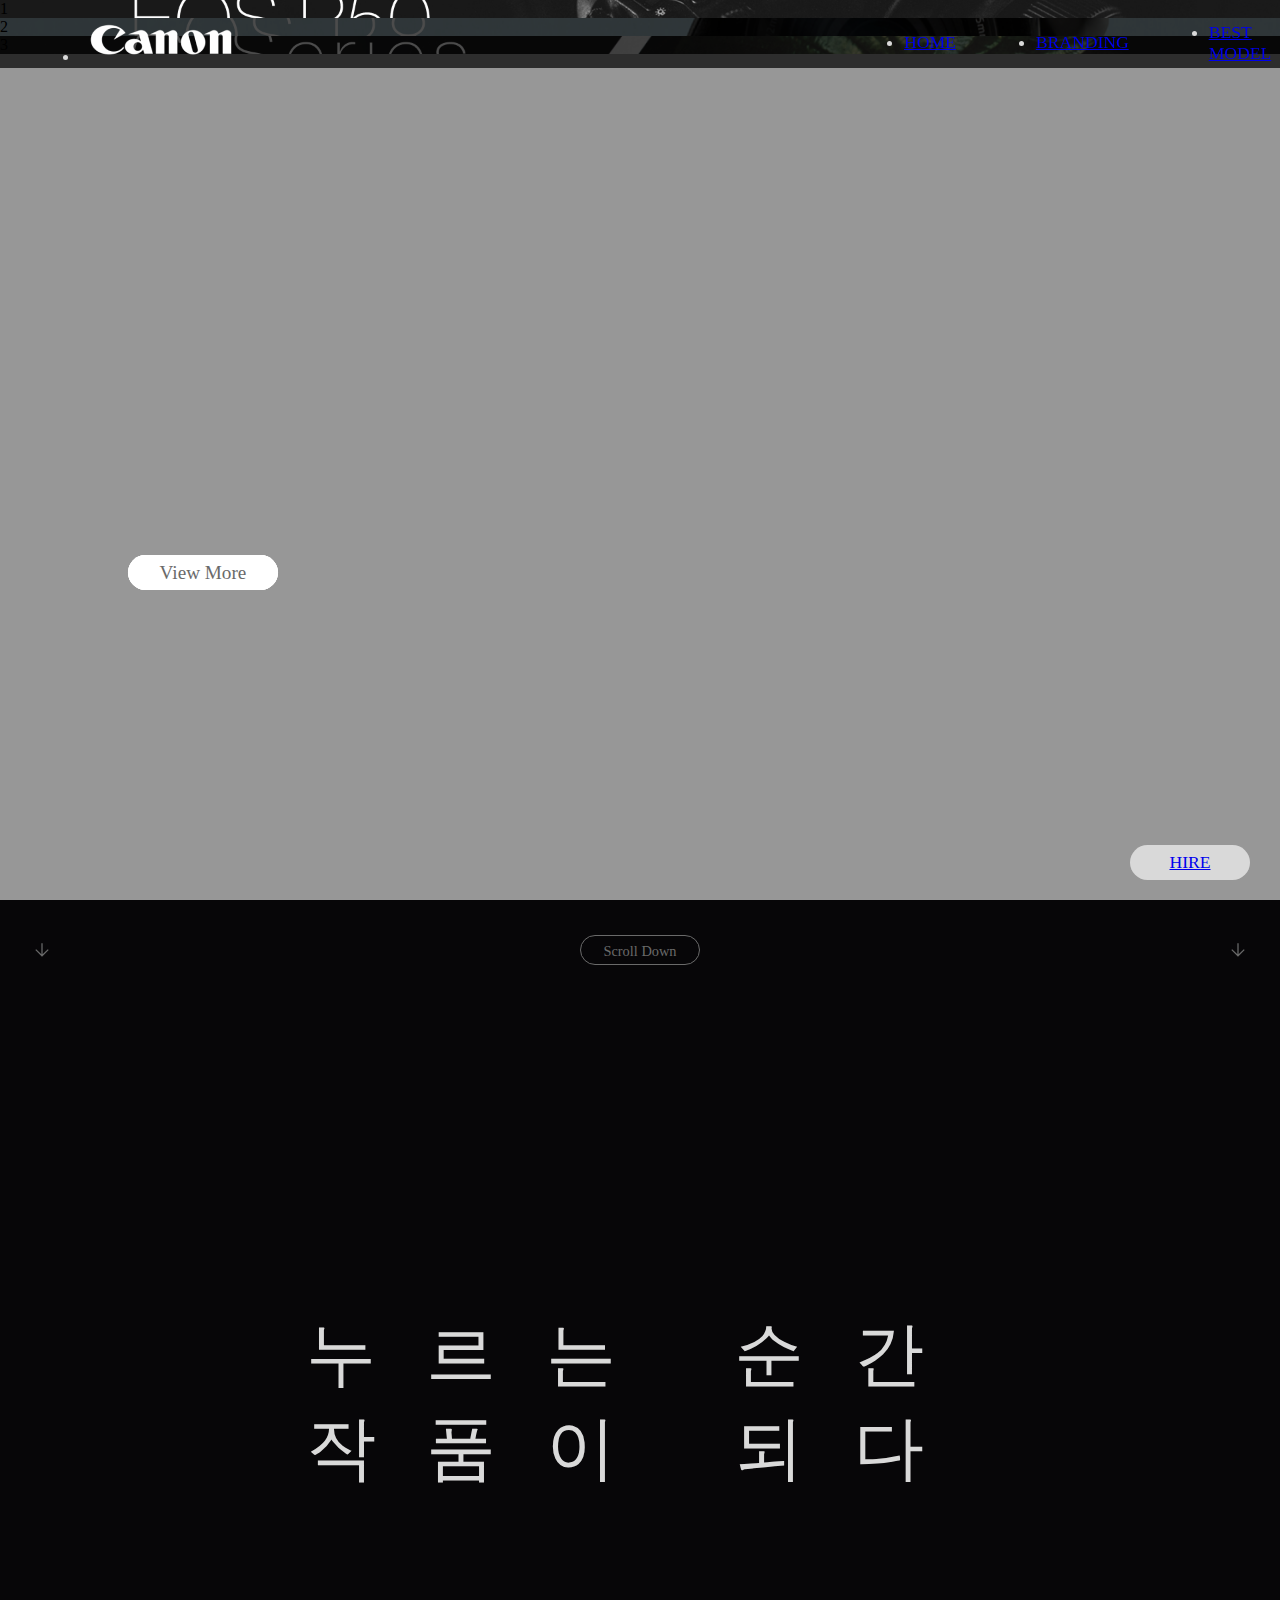
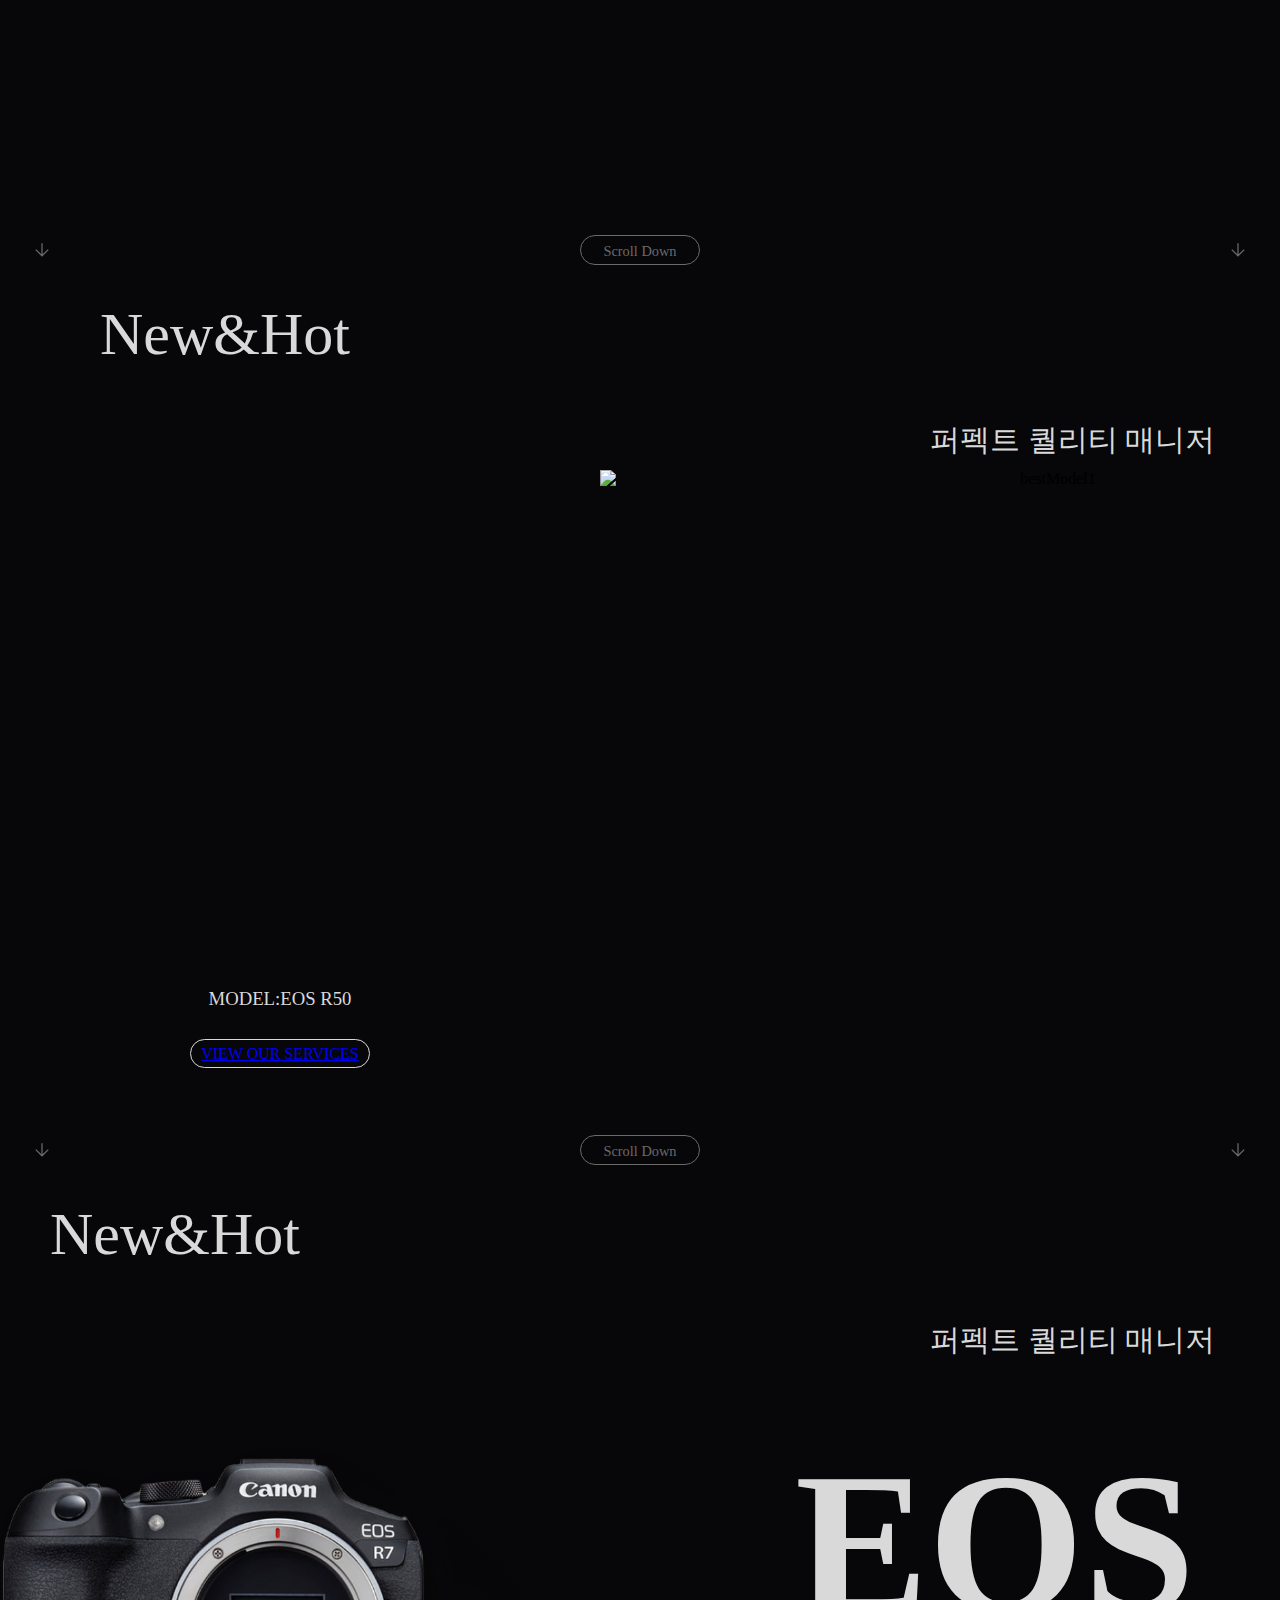
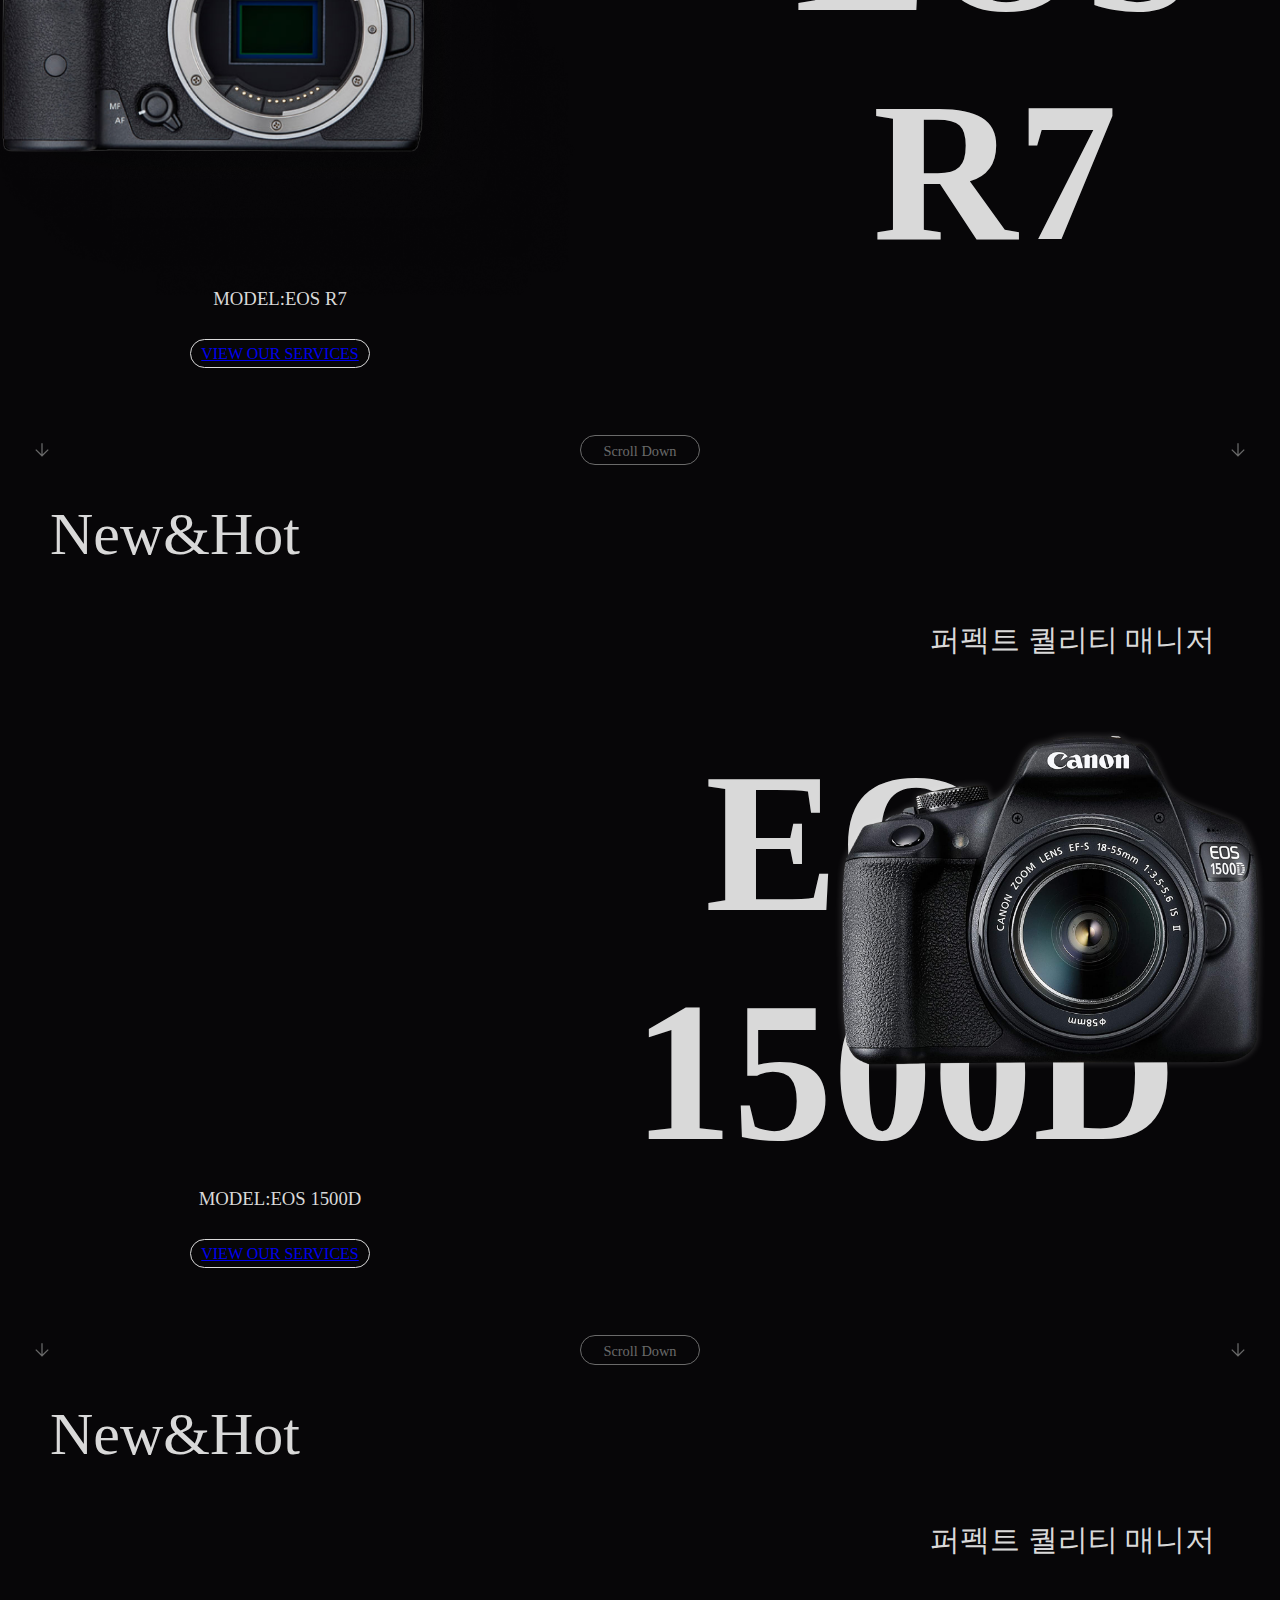
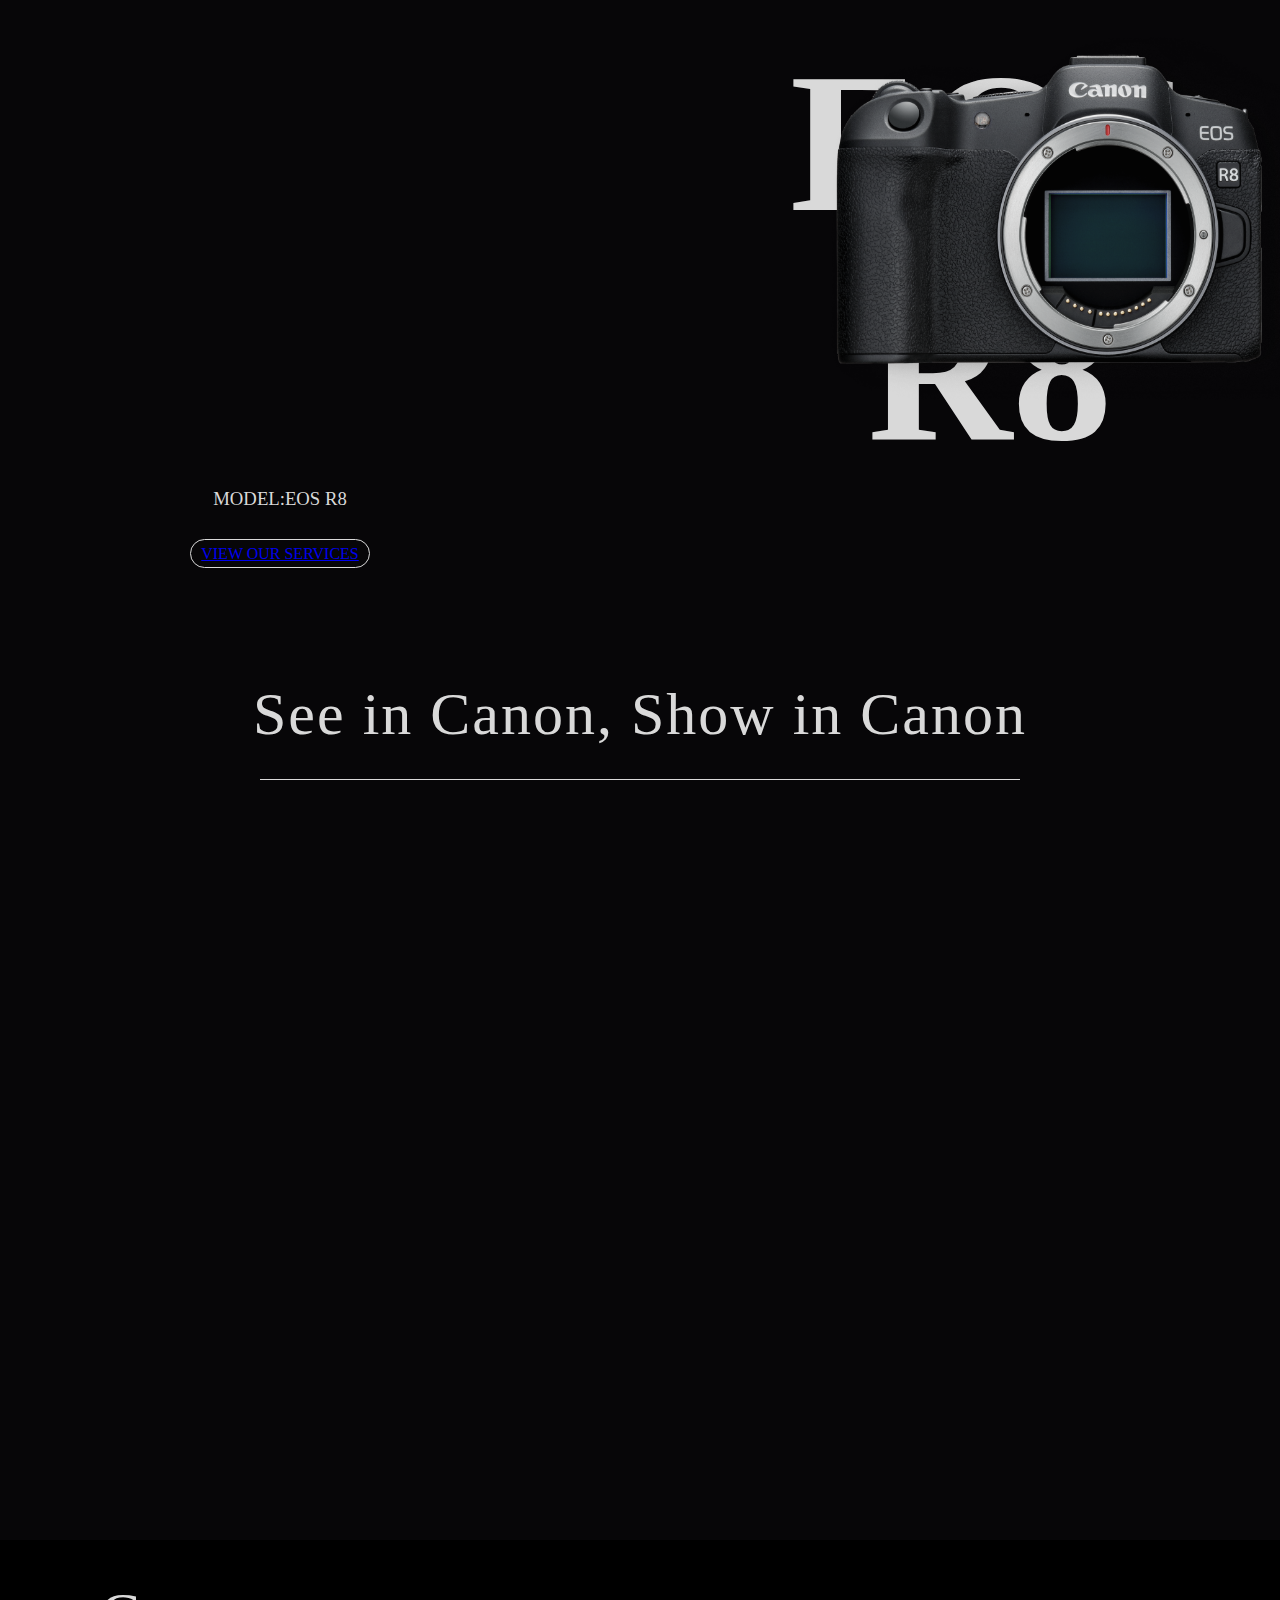
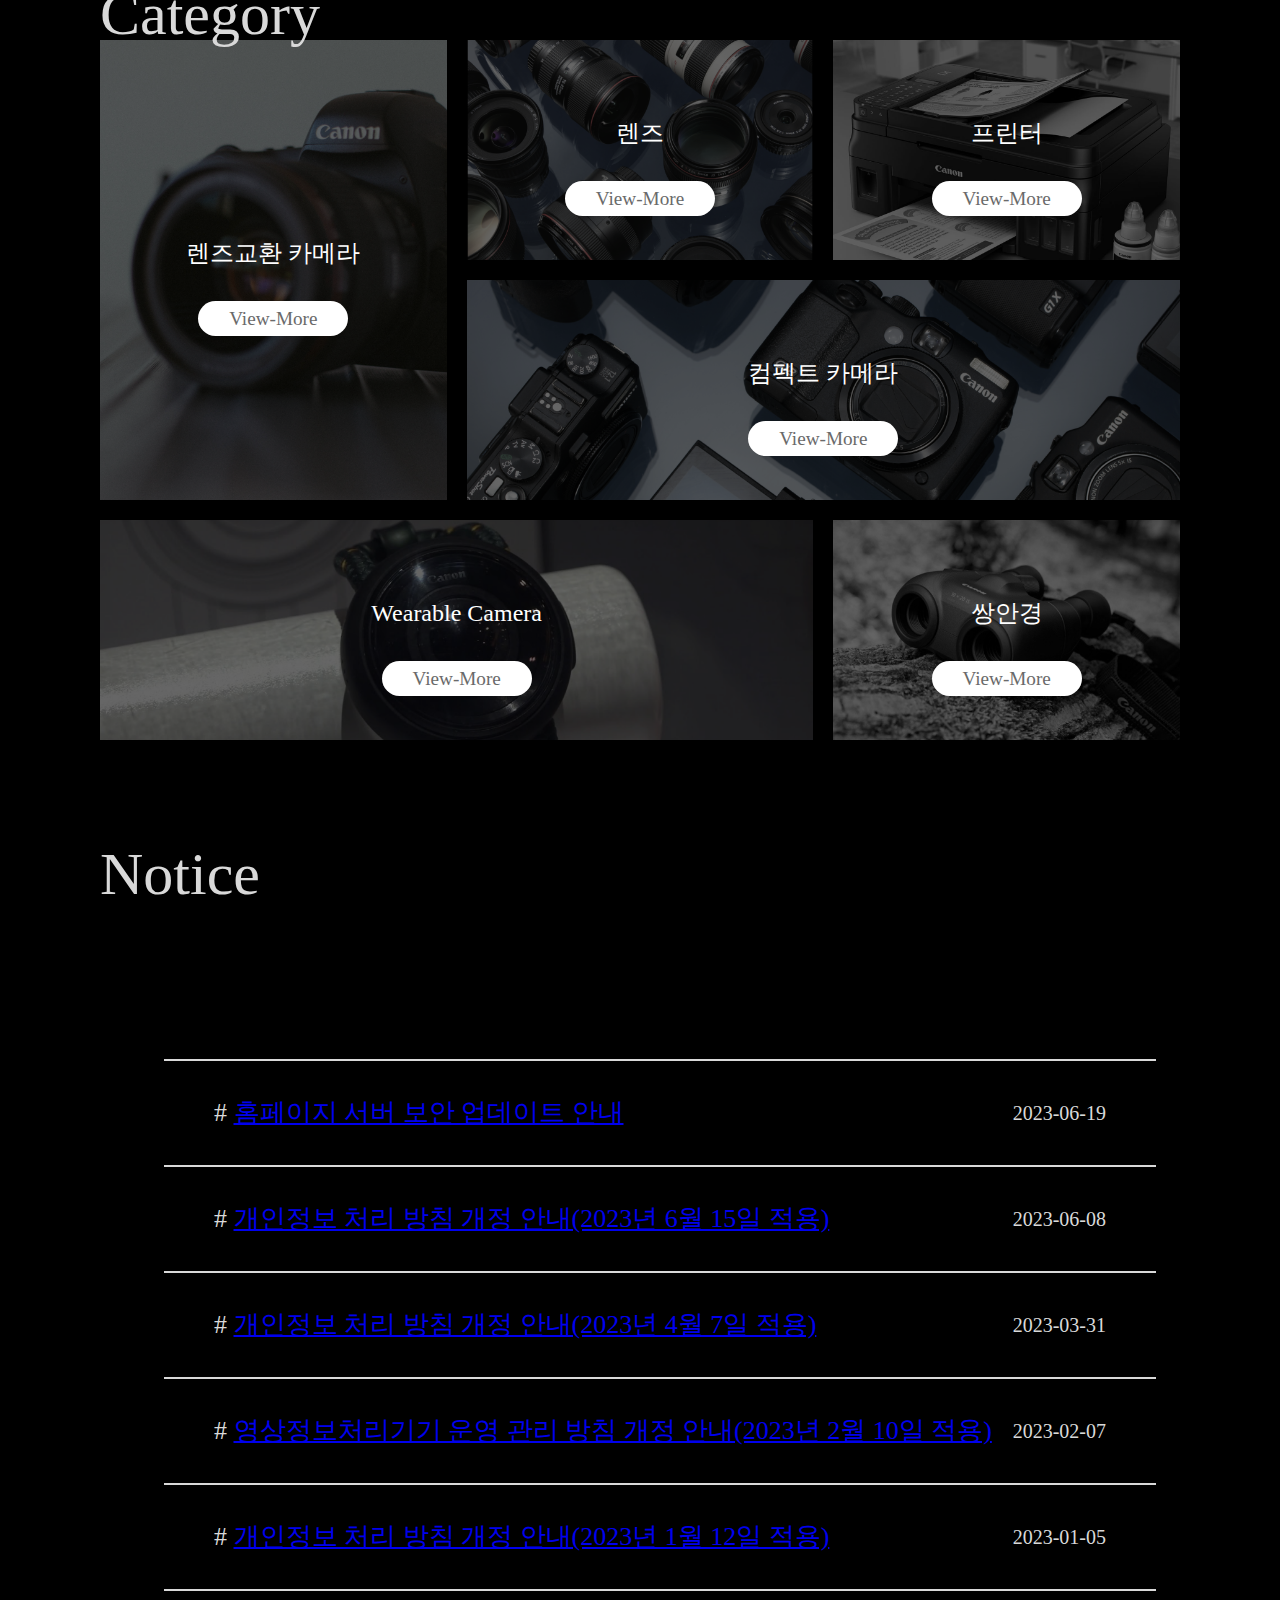
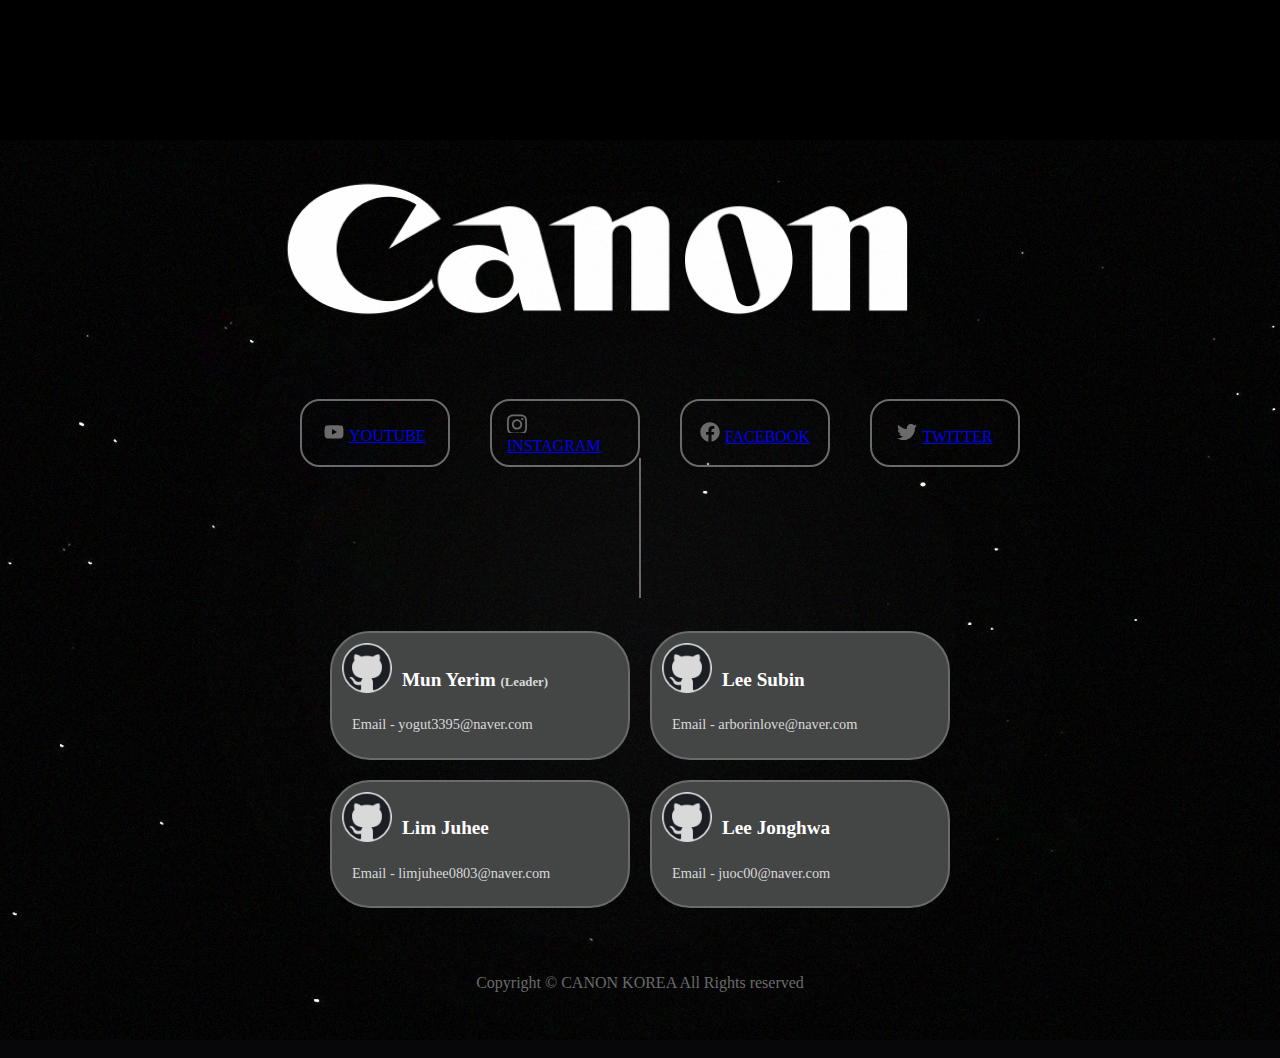
==== bestModel/bestModel.html @ 0e34cae6 "이수빈 수정" ====
<!DOCTYPE html>
<html lang="ko">

<head>
    <meta charset="UTF-8">
    <meta name="viewport" content="width=device-width, initial-scale=1.0">
    <title>best Model</title>
    <!-- open graph -->

    <!-- favicon -->
    <link rel="apple-touch-icon" sizes="180x180" href="../favicon/apple-touch-icon.png">
    <link rel="icon" type="image/png" sizes="32x32" href="../favicon/favicon-32x32.png">
    <link rel="icon" type="image/png" sizes="16x16" href="../favicon/favicon-16x16.png">
    <link rel="manifest" href="../favicon/site.webmanifest">

    <!-- reset -->
    <link rel="stylesheet" href="../common/minireset.min.css">

    <!-- font css -->
    <link rel="stylesheet" href="../neuemontreal-canon-subset.css">
    <link rel="stylesheet" href="../en-font.css">

    <!-- 공통 css -->
    <link rel="stylesheet" href="../common.css">

    <!-- swiper css -->
    <link rel="stylesheet" href="../common/swiper-bundle.min.css">

    <!-- 내가 작성한 css -->
    <link rel="stylesheet" href="./bestModel.css">

    <!-- 내가 작성한 swiper css -->
    <link rel="stylesheet" href="./bestModel-swiper.css">


    <!-- jQuery -->
    <script src="../common/jquery-3.7.0.min.js"></script>

    <!-- swiper js -->
    <script src="../common/swiper-bundle.min.js"></script>

    <!-- 내가 작성한 js -->
    <script defer src="./bestModel.js"></script>
</head>

<body>
    <!-- nav -->
    <header>
        <div class="nav-logo">
            <img src="../images/logo-big.png" alt="캐논 큰 사이즈의 로고입니다.">
        </div>
        <nav>
            <ul class="gnb">
                <li><a href="#"><img src="../images/logo-small.png" alt="캐논 작은 사이즈의 로고입니다."></a></li>
                <li><a href="#">HOME</a></li>
                <li><a href="#">BRANDING</a></li>
                <li><a href="#">BEST MODEL</a></li>
                <li><a href="#">EVENT</a></li>
            </ul>
        </nav>
        <a href="#" class="bottom-btn">HIRE</a>
    </header>
    <!-- contents -->
    <div class="contents">

        <!-- bestModel-banner -->
        <div class="bestModel-banner event">
            <div class="swiper mySwiper1">
                <div class="swiper-wrapper">
                    <div class="swiper-slide bg1">1
                        <div class="view-more1">
                            view more
                        </div>
                    </div>

                    <div class="swiper-slide bg2">2
                        <div class="view-more1">
                            view more
                        </div>
                    </div>
                    <div class="swiper-slide bg3">3
                        <div class="view-more1">
                            view more
                        </div>
                    </div>
                </div>
                <div class="swiper-button-next"></div>
                <div class="swiper-button-prev"></div>
                <div class="swiper-pagination"></div>
            </div>
        </div>

        <!-- bestModel-txt -->
        <div class="bestModel-txt event">
            <div class="scrollDown-arrow">
                <svg xmlns="http://www.w3.org/2000/svg" viewBox="0 -960 960 960">
                    <path d="M480-160 160-480l42-42 248 248v-526h60v526l248-248 42 42-320 320Z" />
                </svg>
                <p>scroll down</p>
                <svg xmlns="http://www.w3.org/2000/svg" viewBox="0 -960 960 960">
                    <path d="M480-160 160-480l42-42 248 248v-526h60v526l248-248 42 42-320 320Z" />
                </svg>
            </div>
            <h1>누르는 순간<br>작품이 되다</h1>
        </div>

        <!-- bestModel-new -->
        <!-- bestModel-new1 -->
        <div class="bestModel-new1 event">
            <div class="scrollDown-arrow">
                <svg xmlns="http://www.w3.org/2000/svg" viewBox="0 -960 960 960">
                    <path d="M480-160 160-480l42-42 248 248v-526h60v526l248-248 42 42-320 320Z" />
                </svg>
                <p>scroll down</p>
                <svg xmlns="http://www.w3.org/2000/svg" viewBox="0 -960 960 960">
                    <path d="M480-160 160-480l42-42 248 248v-526h60v526l248-248 42 42-320 320Z" />
                </svg>
            </div>
            <div class="bestModel-new1-text">new&hot</div>
            <div class="bestModel-new1-explain">
                <h1>퍼펙트 퀄리티 매니저</h1>
            </div>
            <div class="bestModel-new1-model-img">
                <!-- <h2>eos r50</h2> -->
                <img src="../images/bsetModel-new&hot1.png" alt="bestModel1">
            </div>
            <div class="bestModel-new1-model-name">
                <h3>model:eos r50</h3>
                <a href="#">view our services</a>
            </div>
        </div>

        <!-- bestModel-new2 -->
        <div class="bestModel-new2">
            <div class="scrollDown-arrow">
                <svg xmlns="http://www.w3.org/2000/svg" viewBox="0 -960 960 960">
                    <path d="M480-160 160-480l42-42 248 248v-526h60v526l248-248 42 42-320 320Z" />
                </svg>
                <p>scroll down</p>
                <svg xmlns="http://www.w3.org/2000/svg" viewBox="0 -960 960 960">
                    <path d="M480-160 160-480l42-42 248 248v-526h60v526l248-248 42 42-320 320Z" />
                </svg>
            </div>
            <div class="bestModel-new2-text">new&hot</div>
            <div class="bestModel-new2-explain">
                <h1>퍼펙트 퀄리티 매니저</h1>
            </div>
            <div class="bestModel-new2-model-img">
                <h2>EOS R7</h2>
                <img src="../images/main-bestModel2.png" alt="bestModel2">
            </div>
            <div class="bestModel-new2-model-name">
                <h3>model:EOS R7</h3>
                <a href="#">view our services</a>
            </div>
        </div>

        <!-- bestModel-new3 -->
        <div class="bestModel-new3">
            <div class="scrollDown-arrow">
                <svg xmlns="http://www.w3.org/2000/svg" viewBox="0 -960 960 960">
                    <path d="M480-160 160-480l42-42 248 248v-526h60v526l248-248 42 42-320 320Z" />
                </svg>
                <p>scroll down</p>
                <svg xmlns="http://www.w3.org/2000/svg" viewBox="0 -960 960 960">
                    <path d="M480-160 160-480l42-42 248 248v-526h60v526l248-248 42 42-320 320Z" />
                </svg>
            </div>
            <div class="bestModel-new3-text">new&hot</div>
            <div class="bestModel-new3-explain">
                <h1>퍼펙트 퀄리티 매니저</h1>
            </div>
            <div class="bestModel-new3-model-img">
                <h2>EOS 1500D</h2>
                <img src="../images/main-bestModel3.png" alt="bestModel3">
            </div>
            <div class="bestModel-new3-model-name">
                <h3>model:EOS 1500D</h3>
                <a href="#">view our services</a>
            </div>
        </div>

        <!-- bestModel-new4 -->
        <div class="bestModel-new4">
            <div class="scrollDown-arrow">
                <svg xmlns="http://www.w3.org/2000/svg" viewBox="0 -960 960 960">
                    <path d="M480-160 160-480l42-42 248 248v-526h60v526l248-248 42 42-320 320Z" />
                </svg>
                <p>scroll down</p>
                <svg xmlns="http://www.w3.org/2000/svg" viewBox="0 -960 960 960">
                    <path d="M480-160 160-480l42-42 248 248v-526h60v526l248-248 42 42-320 320Z" />
                </svg>
            </div>
            <div class="bestModel-new4-text">new&hot</div>
            <div class="bestModel-new4-explain">
                <h1>퍼펙트 퀄리티 매니저</h1>
            </div>
            <div class="bestModel-new4-model-img">
                <h2>eos r8</h2>
                <img src="../images/main-bestModel4.png" alt="bestModel4">
            </div>
            <div class="bestModel-new4-model-name">
                <h3>model:eos r8</h3>
                <a href="#">view our services</a>
            </div>
        </div>
    </div>

    <!-- bestModel-youtube -->
    <div class="bestModel-youtube event">
        <div class="bestModel-youtube-slide">
            <h1>See in Canon, Show in Canon</h1>
        </div>
        <iframe width="560" height="315" class="canon-youtube"
            src="https://www.youtube.com/embed/9MM8Nc8YrAA?controls=0&loop=1&autoplay=1&amp;playlist=9MM8Nc8YrAA&amp;loop=0 &mute=1&modestbranding=1"
            title="YouTube video player" frameborder="0"
            allow="accelerometer; autoplay; clipboard-write; encrypted-media; gyroscope; picture-in-picture; web-share"
            allowfullscreen></iframe>
    </div>

    <!-- bestModel-category -->
    <div class="bestModel-category event">
        <h1>category</h1>
        <div class="bestModel-category-item">
            <div class="bestModel-category-item1">
                <div class="bestModel-category-item1-txt">
                    <h3>렌즈교환 카메라</h3>
                    <div class="view-more">
                        view-more
                    </div>
                </div>
            </div>

            <div class="bestModel-category-item2">
                <div class="bestModel-category-item2-txt">
                    <h3>렌즈 </h3>
                    <div class="view-more">
                        view-more
                    </div>
                </div>
            </div>

            <div class="bestModel-category-item3">
                <div class="bestModel-category-item3-txt">
                    <h3>프린터</h3>
                    <div class="view-more">
                        view-more
                    </div>
                </div>
            </div>

            <div class="bestModel-category-item4">
                <div class="bestModel-category-item4-txt">
                    <h3>컴펙트 카메라</h3>
                    <div class="view-more">
                        view-more
                    </div>
                </div>
            </div>

            <div class="bestModel-category-item5">
                <div class="bestModel-category-item5-txt">
                    <h3>Wearable Camera</h3>
                    <div class="view-more">
                        view-more
                    </div>
                </div>
            </div>

            <div class="bestModel-category-item6">
                <div class="bestModel-category-item6-txt">
                    <h3>쌍안경</h3>
                    <div class="view-more">
                        view-more
                    </div>
                </div>
            </div>

        </div>
    </div>

    <!-- bestModel-notice -->
    <div class="bestModel-notice event">
        <h1>notice</h1>
        <ul class="bestModel-notice-list">
            <li><a href="#">홈페이지 서버 보안 업데이트 안내</a><span class="date">2023-06-19</span></li>
            <li><a href="#">개인정보 처리 방침 개정 안내(2023년 6월 15일 적용)</a><span class="date">2023-06-08</span></li>
            <li><a href="#">개인정보 처리 방침 개정 안내(2023년 4월 7일 적용)</a><span class="date">2023-03-31</span></li>
            <li><a href="#">영상정보처리기기 운영 관리 방침 개정 안내(2023년 2월 10일 적용)</a><span class="date">2023-02-07</span>
            </li>
            <li><a href="#">개인정보 처리 방침 개정 안내(2023년 1월 12일 적용)</a><span class="date">2023-01-05</span></li>
        </ul>
    </div>

    <!-- footer -->
    <footer class="event">
        <div class="footer-top">
            <img src="../images/logo-big.png" alt="캐논 큰 사이즈의 로고입니다.">
            <ul>
                <li><a href="#"><svg xmlns="http://www.w3.org/2000/svg" viewBox="0 0 576 512">
                            <path
                                d="M549.655 124.083c-6.281-23.65-24.787-42.276-48.284-48.597C458.781 64 288 64 288 64S117.22 64 74.629 75.486c-23.497 6.322-42.003 24.947-48.284 48.597-11.412 42.867-11.412 132.305-11.412 132.305s0 89.438 11.412 132.305c6.281 23.65 24.787 41.5 48.284 47.821C117.22 448 288 448 288 448s170.78 0 213.371-11.486c23.497-6.321 42.003-24.171 48.284-47.821 11.412-42.867 11.412-132.305 11.412-132.305s0-89.438-11.412-132.305zm-317.51 213.508V175.185l142.739 81.205-142.739 81.201z" />
                        </svg>YOUTUBE</a></li>
                <li><a href="#"><svg xmlns="http://www.w3.org/2000/svg" viewBox="0 0 448 450">
                            <path
                                d="M224.1 141c-63.6 0-114.9 51.3-114.9 114.9s51.3 114.9 114.9 114.9S339 319.5 339 255.9 287.7 141 224.1 141zm0 189.6c-41.1 0-74.7-33.5-74.7-74.7s33.5-74.7 74.7-74.7 74.7 33.5 74.7 74.7-33.6 74.7-74.7 74.7zm146.4-194.3c0 14.9-12 26.8-26.8 26.8-14.9 0-26.8-12-26.8-26.8s12-26.8 26.8-26.8 26.8 12 26.8 26.8zm76.1 27.2c-1.7-35.9-9.9-67.7-36.2-93.9-26.2-26.2-58-34.4-93.9-36.2-37-2.1-147.9-2.1-184.9 0-35.8 1.7-67.6 9.9-93.9 36.1s-34.4 58-36.2 93.9c-2.1 37-2.1 147.9 0 184.9 1.7 35.9 9.9 67.7 36.2 93.9s58 34.4 93.9 36.2c37 2.1 147.9 2.1 184.9 0 35.9-1.7 67.7-9.9 93.9-36.2 26.2-26.2 34.4-58 36.2-93.9 2.1-37 2.1-147.8 0-184.8zM398.8 388c-7.8 19.6-22.9 34.7-42.6 42.6-29.5 11.7-99.5 9-132.1 9s-102.7 2.6-132.1-9c-19.6-7.8-34.7-22.9-42.6-42.6-11.7-29.5-9-99.5-9-132.1s-2.6-102.7 9-132.1c7.8-19.6 22.9-34.7 42.6-42.6 29.5-11.7 99.5-9 132.1-9s102.7-2.6 132.1 9c19.6 7.8 34.7 22.9 42.6 42.6 11.7 29.5 9 99.5 9 132.1s2.7 102.7-9 132.1z" />
                        </svg>INSTAGRAM</a></li>
                <li><a href="#"><svg xmlns="http://www.w3.org/2000/svg" viewBox="0 0 512 512">
                            <path
                                d="M504 256C504 119 393 8 256 8S8 119 8 256c0 123.78 90.69 226.38 209.25 245V327.69h-63V256h63v-54.64c0-62.15 37-96.48 93.67-96.48 27.14 0 55.52 4.84 55.52 4.84v61h-31.28c-30.8 0-40.41 19.12-40.41 38.73V256h68.78l-11 71.69h-57.78V501C413.31 482.38 504 379.78 504 256z" />
                        </svg>FACEBOOK</a></li>
                <li><a href="#"><svg xmlns="http://www.w3.org/2000/svg" viewBox="0 0 512 512">
                            <path
                                d="M459.37 151.716c.325 4.548.325 9.097.325 13.645 0 138.72-105.583 298.558-298.558 298.558-59.452 0-114.68-17.219-161.137-47.106 8.447.974 16.568 1.299 25.34 1.299 49.055 0 94.213-16.568 130.274-44.832-46.132-.975-84.792-31.188-98.112-72.772 6.498.974 12.995 1.624 19.818 1.624 9.421 0 18.843-1.3 27.614-3.573-48.081-9.747-84.143-51.98-84.143-102.985v-1.299c13.969 7.797 30.214 12.67 47.431 13.319-28.264-18.843-46.781-51.005-46.781-87.391 0-19.492 5.197-37.36 14.294-52.954 51.655 63.675 129.3 105.258 216.365 109.807-1.624-7.797-2.599-15.918-2.599-24.04 0-57.828 46.782-104.934 104.934-104.934 30.213 0 57.502 12.67 76.67 33.137 23.715-4.548 46.456-13.32 66.599-25.34-7.798 24.366-24.366 44.833-46.132 57.827 21.117-2.273 41.584-8.122 60.426-16.243-14.292 20.791-32.161 39.308-52.628 54.253z" />
                        </svg>TWITTER</a></li>
            </ul>
        </div>
        <div class="footer-email-box">
            <div class="footer-email">
                <img src="../images/git-logo.png" alt="">
                <h4>Mun Yerim <span class="text-small">(Leader)</span></h4>
                <p>Email - yogut3395@naver.com</p>
            </div>
            <div class="footer-email">
                <img src="../images/git-logo.png" alt="">
                <h4>Lee Subin</h4>
                <p>Email - arborinlove@naver.com</p>
            </div>
            <div class="footer-email">
                <img src="../images/git-logo.png" alt="">
                <h4>Lim Juhee</h4>
                <p>Email - limjuhee0803@naver.com</p>
            </div>
            <div class="footer-email">
                <img src="../images/git-logo.png" alt="">
                <h4>Lee Jonghwa</h4>
                <p>Email - juoc00@naver.com</p>
            </div>
        </div>
        <div class="footer-bottom">
            <p>Copyright © CANON KOREA All Rights reserved</p>
        </div>
    </footer>
    </div>
</body>

</html>
---- neuemontreal-canon-subset.css ----
/* Regular */
@font-face {
  font-family: 'NeueMontreal-Regular';
  font-style: normal;
  font-weight: 300;
  font-display: swap;
  src: url(./NeueMontreal-Regular.woff2) format('woff2');
}

/* Light */
@font-face {
  font-family: 'NeueMontreal';
  font-style: normal;
  font-weight: 200;
  font-display: swap;
  src: url(./NeueMontreal-Light.woff2) format('woff2');
}

/* Medium */
@font-face {
  font-family: 'NeueMontreal';
  font-style: normal;
  font-weight: 500;
  font-display: swap;
  src: url(./NeueMontreal-Medium.woff2) format('woff2');
}

/* Bold */
@font-face {
  font-family: 'NeueMontreal';
  font-style: normal;
  font-weight: 700;
  font-display: swap;
  src: url(./NeueMontreal-Bold.woff2) format('woff2');
}
---- en-font.css ----
@charset "utf-8";
/* NeueMontreal 설정 */
@font-face {
  font-family: 'NeueMontreal';
  font-style: normal;
  font-weight: 200;
  font-display: swap;
  src: local('NeueMontreal-Light'),
    url('./fonts/NeueMontreal-Light.woff2') format('woff2'),
    url('./fonts/NeueMontreal-Light.woff2') format('woff2');
}

@font-face {
  font-family: 'NeueMontreal';
  font-style: normal;
  font-weight: 400;
  font-display: swap;
  src: local('NeueMontreal-Regular'),
    url('./fonts/NeueMontreal-Regular.woff2') format('woff2'),
    url('./fonts/NeueMontreal-Regular.woff2') format('woff2');
}

@font-face {
  font-family: 'NeueMontreal';
  font-style: normal;
  font-weight: 500;
  font-display: swap;
  src: local('NeueMontreal-Medium'),
    url('./fonts/NeueMontreal-Medium.woff2') format('woff2'),
    url('./fonts/NeueMontreal-Medium.woff2') format('woff');
}

@font-face {
  font-family: 'NeueMontreal';
  font-style: normal;
  font-weight: 700;
  font-display: swap;
  src: local('NeueMontreal-Bold'),
    url('./fonts/NeueMontreal-Bold.woff2') format('woff2'),
    url('./fonts/NeueMontreal-Bold.woff2') format('woff');
}
---- common.css ----
@charset "utf-8";
/**** root ****/
:root {
  --kr-font: 'Noto Sans KR'; /*폰트css 파일 정리 후 수정 예정*/
  --en-font: 'Neue Montreal'; /*폰트css 파일 정리 후 수정 예정*/
  --red-color: #cc0000;
  --black-color: #070608;
  --gray-color: #6a6a6a;
  --gray-color2: #d9d9d9;
}

/** scrollDown-arrow **/
.scrollDown-arrow {
  width: 95%;
  display: flex;
  justify-content: space-between;
  align-items: center;
  height: 40px;
  margin: 0 auto;
  color: var(--gray-color);
}

.scrollDown-arrow svg {
  width: 20px;
  height: 20px;
  fill: var(--gray-color);
}

.scrollDown-arrow p {
  text-transform: capitalize;
  font-size: 0.9rem;
  text-align: center;
  width: 120px;
  height: 30px;
  line-height: 30px;
  border: 1px solid var(--gray-color);
  border-radius: 15px;
}

/** view more **/
.view-more {
  text-transform: capitalize;
  font-size: 1.2rem;
  text-align: center;
  background-color: #fff;
  color: var(--gray-color);
  width: 150px;
  height: 35px;
  line-height: 35px;
  border-radius: 40px;
  transition: 0.3s;
}

.view-more:hover {
  color: var(--red-color);
  transform: scale(1.1);
}
---- bestModel/bestModel.css ----
@charset "utf-8";

* {
  box-sizing: border-box;
}

body {
  margin: 0;
  padding: 0;
  background-color: #070608;
  overflow-x: hidden;
}

.contents {
  width: 100%;
}

/**** nav ****/
header {
  width: 100%;
  background-color: #070608;
  display: flex;
  justify-content: space-between;
  margin: 0;
  padding: 0;
}

header .nav-logo {
  width: 80%;
  display: block;
  position: fixed;
  top: 0;
  left: 0;
  display: none;
}

header nav .gnb {
  display: flex;
  justify-content: space-between;
  align-items: center;
  position: fixed;
  top: 0;
  font-size: 1.1rem;
  width: 100%;
  height: 50px;
  background-color: rgba(0, 0, 0, 0.7);
  opacity: 1;
  transition: 0.3s;
  font-weight: 400;
  font-family: var(--en-font);
  z-index: 9999;
}

header nav .gnb li {
  margin: 40px;
  color: var(--gray-color2);
}

header nav .gnb li:first-child {
  margin-right: 50%;
}

header .bottom-btn {
  width: 120px;
  height: 35px;
  background-color: var(--gray-color2);
  border-radius: 20px;
  text-align: center;
  line-height: 35px;
  font-size: 1.1rem;
  position: fixed;
  bottom: 20px;
  right: 30px;
  font-family: var(--en-font);
  z-index: 9999;
}

/**** contents ****/
/* contents bestModel-banner */

/*
.contents .bestModel-banner1 {
  background: url(../images/bestModel-banner1.png) no-repeat 50% / cover;
  width: 100%;
  height: 100vh;
  position: relative;
}

.contents .bestModel-banner1 .view-more {
  position: absolute;
  top: 580px;
  left: 200px;
}

.contents .bestModel-banner2 {
  background: url(../images/bestModel-banner2.png) no-repeat 50% / cover;
  width: 100%;
  height: 100vh;
  position: relative;
  display: none;
}

.contents .bestModel-banner2 .view-more {
  position: absolute;
  top: 580px;
  left: 200px;
}

.contents .bestModel-banner3 {
  background: url(../images/bestModel-banne3.png) no-repeat 50% / cover;
  width: 100%;
  height: 100vh;
  position: relative;
  display: none;
}

.contents .bestModel-banner3 .view-more {
  position: absolute;
  top: 580px;
  left: 200px;
}

*/

.contents .bestModel-banner .view-more1 {
  text-transform: capitalize;
  font-size: 1.2rem;
  text-align: center;
  background-color: #fff;
  color: var(--gray-color);
  width: 150px;
  height: 35px;
  line-height: 35px;
  border-radius: 40px;
  transition: 0.3s;

  margin: 60px 0;
  cursor: pointer;
  position: absolute;
  top: 55%;
  left: 10%;
  z-index: 999;
  text-indent: 0;
}

.contents .bestModel-banner .view-more1:hover {
  color: var(--red-color);
  transform: scale(1.1);
}

/* contents bestModel-txt */
.contents .bestModel-txt {
  background: url(../images/main-background.png) no-repeat 50% / cover;
  width: 100%;
  height: 100vh;
}

.contents .bestModel-txt .scrollDown-arrow {
  padding-top: 50px;
}

.contents .bestModel-txt h1 {
  font-family: var(--kr-font);
  color: var(--gray-color2);
  font-size: 4.375rem;
  font-weight: 400;
  width: 100%;
  height: 90vh;
  letter-spacing: 50px;
  display: flex;
  justify-content: center;
  align-items: center;
}

/* contents bestModel-new */
/* contents bestModel-new 1 */
.bestModel-new1 {
  background: url(../images/main-background.png) no-repeat 50% / cover;
  width: 100%;
  height: 100vh;
  text-align: center;
  position: relative;
  display: flex;
}

.bestModel-new1 .scrollDown-arrow {
  padding-top: 50px;
}

.bestModel-new1 .bestModel-new1-text {
  font-family: var(--en-font);
  font-weight: 200;
  color: var(--gray-color2);
  text-transform: capitalize;
  font-size: 3.75rem;
  position: absolute;
  top: 100px;
  left: 100px;
  text-align: left;
}

.bestModel-new1 .bestModel-new1-explain h1 {
  font-family: var(--kr-font);
  color: var(--gray-color2);
  font-size: 1.875rem;
  font-weight: 300;
  position: absolute;
  top: 200px;
  left: 930px;
}

.bestModel-new1 img {
  width: 900px;
  height: 600px;
  position: absolute;
  top: 270px;
  left: 600px;
}

.bestModel-new1 h2 {
  color: var(--gray-color2);
  text-transform: uppercase;
  font-size: 12.5rem;
  font-family: var(--en-font);
  font-weight: 700;
  position: absolute;
  top: 220px;
  left: 650px;
  margin-top: 10%;
}

.bestModel-new1 .bestModel-new1-model-name {
  font-family: var(--en-font);
  font-weight: 200;
  text-transform: uppercase;
  color: var(--gray-color2);
  position: absolute;
  width: 200px;
  top: 760px;
  left: 180px;
  line-height: 2.1;
}

.bestModel-new1 .bestModel-new1-model-name h3 {
  color: var(--gray-color2);
  font-weight: 200;
}

.bestModel-new1 .bestModel-new1-model-name a {
  border: 1px solid var(--gray-color2);
  border-radius: 30px;
  padding: 5px 10px;
  text-align: right;
}

/* contents bestModel-new 2 */
.bestModel-new2 {
  background: url(../images/main-background.png) no-repeat 50% / cover;
  width: 100%;
  height: 100vh;
  text-align: center;
  position: relative;
  /* display: none; */
}

.bestModel-new2 .scrollDown-arrow {
  padding-top: 50px;
}

.bestModel-new2 .bestModel-new2-text {
  font-family: var(--en-font);
  font-weight: 200;
  color: var(--gray-color2);
  text-transform: capitalize;
  font-size: 3.75rem;
  position: absolute;
  top: 100px;
  left: 50px;
  text-align: left;
}

.bestModel-new2 .bestModel-new2-explain h1 {
  font-family: var(--kr-font);
  color: var(--gray-color2);
  font-size: 1.875rem;
  font-weight: 300;
  position: absolute;
  top: 200px;
  left: 930px;
}

.bestModel-new2 img {
  width: 950px;
  height: 950px;
  position: absolute;
  top: 120px;
  right: 500px;
}

.bestModel-new2 h2 {
  color: var(--gray-color2);
  text-transform: uppercase;
  font-size: 12.5rem;
  font-family: var(--en-font);
  font-weight: 700;
  position: absolute;
  top: 200px;
  left: 710px;
  margin-top: 10%;
}

.bestModel-new2 .bestModel-new2-model-name {
  color: var(--gray-color2);
  font-family: var(--en-font);
  font-weight: 200;
  text-transform: uppercase;
  position: absolute;
  width: 200px;
  top: 760px;
  left: 180px;
  line-height: 2.1;
}

.bestModel-new2 .bestModel-new2-model-name h3 {
  color: var(--gray-color2);
  font-weight: 200;
}

.bestModel-new2 .bestModel-new2-model-name a {
  border: 1px solid var(--gray-color2);
  border-radius: 30px;
  padding: 5px 10px;
  text-align: right;
}

/* contents bestModel-new 3 */
.bestModel-new3 {
  background: url(../images/main-background.png) no-repeat 50% / cover;
  width: 100%;
  height: 100vh;
  text-align: center;
  position: relative;
  /* display: none; */
}

.bestModel-new3 .scrollDown-arrow {
  padding-top: 50px;
}

.bestModel-new3 .bestModel-new3-text {
  font-family: var(--en-font);
  font-weight: 200;
  color: var(--gray-color2);
  text-transform: capitalize;
  font-size: 3.75rem;
  position: absolute;
  top: 100px;
  left: 50px;
  text-align: left;
}

.bestModel-new3 .bestModel-new3-explain h1 {
  font-family: var(--kr-font);
  color: var(--gray-color2);
  font-size: 1.875rem;
  font-weight: 300;
  position: absolute;
  top: 200px;
  left: 930px;
}

.bestModel-new3 img {
  width: 500px;
  height: 500px;
  position: absolute;
  top: 250px;
  left: 800px;
}

.bestModel-new3 h2 {
  color: var(--gray-color2);
  text-transform: uppercase;
  font-size: 12.5rem;
  font-family: var(--en-font);
  font-weight: 700;
  position: absolute;
  top: 200px;
  left: 530px;
  margin-top: 10%;
}

.bestModel-new3 .bestModel-new3-model-name {
  color: var(--gray-color2);
  font-family: var(--en-font);
  font-weight: 200;
  text-transform: uppercase;
  position: absolute;
  width: 200px;
  top: 760px;
  left: 180px;
  line-height: 2.1;
}

.bestModel-new3 .bestModel-new3-model-name h3 {
  color: var(--gray-color2);
  font-weight: 200;
}

.bestModel-new3 .bestModel-new3-model-name a {
  border: 1px solid var(--gray-color2);
  border-radius: 30px;
  padding: 5px 10px;
  text-align: right;
}

/* contents bestModel-new 4 */
.bestModel-new4 {
  background: url(../images/main-background.png) no-repeat 50% / cover;
  width: 100%;
  height: 100vh;
  text-align: center;
  position: relative;
  /* display: none; */
}

.bestModel-new4 .scrollDown-arrow {
  padding-top: 50px;
}

.bestModel-new4 .bestModel-new4-text {
  font-family: var(--en-font);
  font-weight: 200;
  color: var(--gray-color2);
  text-transform: capitalize;
  font-size: 3.75rem;
  position: absolute;
  top: 100px;
  left: 50px;
  text-align: left;
}

.bestModel-new4 .bestModel-new4-explain h1 {
  font-family: var(--kr-font);
  color: var(--gray-color2);
  font-size: 1.875rem;
  font-weight: 300;
  position: absolute;
  top: 200px;
  left: 930px;
}

.bestModel-new4 img {
  width: 600px;
  height: 480px;
  position: absolute;
  top: 280px;
  left: 820px;
}

.bestModel-new4 h2 {
  color: var(--gray-color2);
  text-transform: uppercase;
  font-size: 12.5rem;
  font-family: var(--en-font);
  font-weight: 700;
  position: absolute;
  top: 200px;
  left: 700px;
  margin-top: 10%;
}

.bestModel-new4 .bestModel-new4-model-name {
  color: var(--gray-color2);
  font-family: var(--en-font);
  font-weight: 200;
  text-transform: uppercase;
  position: absolute;
  width: 200px;
  top: 760px;
  left: 180px;
  line-height: 2.1;
}

.bestModel-new4 .bestModel-new4-model-name h3 {
  color: var(--gray-color2);
  font-weight: 200;
}

.bestModel-new4 .bestModel-new4-model-name a {
  border: 1px solid var(--gray-color2);
  border-radius: 30px;
  padding: 5px 10px;
  text-align: right;
}

/* contents bestModel-youtube */
.bestModel-youtube {
  width: 100%;
  height: 100vh;
  background-color: var(--black-color);
}

.bestModel-youtube .bestModel-youtube-slide h1 {
  font-family: var(--en-font);
  font-weight: 200;
  font-size: 3.75rem;
  color: var(--gray-color2);
  width: 100%;
  text-align: center;
  letter-spacing: 2px;
  padding-top: 40px;
}

.bestModel-youtube .bestModel-youtube-slide h1::after {
  content: '';
  background-color: var(--gray-color2);
  width: 760px;
  height: 1px;

  display: block;
  margin: 30px auto;
}

.bestModel-youtube iframe {
  width: 100%;
  height: 39vw;
  margin: 30px auto;
  margin-bottom: 0;
  pointer-events: none;
}

/* contents bestModel-category */
.bestModel-category {
  background-color: #000;
  width: 100%;
  height: 100vh;
}

.bestModel-category h1 {
  color: var(--gray-color2);
  text-transform: capitalize;
  font-family: var(--en-font);
  font-size: 3.75rem;
  font-weight: 200;
  position: absolute;
  left: 100px;
}

.bestModel-category .bestModel-category-item {
  width: 100%;
  height: 100%;
  display: grid;
  place-items: center;
  grid-template-columns: 1fr 1fr 1fr;
  grid-template-rows: 1fr 1fr 1fr;
  padding: 100px;
  gap: 20px;
}

.bestModel-category .bestModel-category-item .bestModel-category-item1 {
  background: url(../images/categori-렌즈교환카메라.png) no-repeat 50% / cover;
  width: 100%;
  height: 100%;
  transition: 0.4s;
  grid-column: 1 / 2;
  grid-row: 1 / 3;
}

.bestModel-category .bestModel-category-item .bestModel-category-item1:hover {
  background: url(../images/categori-렌즈교환카메라color.png) no-repeat 50% /
    cover;
}

.bestModel-category
  .bestModel-category-item
  .bestModel-category-item1
  .bestModel-category-item1-txt {
  width: 100%;
  height: 100%;
  display: flex;
  flex-flow: column;
  justify-content: center;
  align-items: center;
}

.bestModel-category
  .bestModel-category-item
  .bestModel-category-item1
  .bestModel-category-item1-txt
  h3 {
  font-family: var(--kr-font);
  font-size: 1.5rem;
  font-weight: 400;
  color: #fff;
  line-height: 2;
}

.bestModel-category .bestModel-category-item .bestModel-category-item2 {
  background: url(../images/categori-렌즈.png) no-repeat 50% / cover;
  width: 100%;
  height: 100%;
  transition: 0.4s;
  grid-column: 2 / 3;
  grid-row: 1 / 2;
}

.bestModel-category .bestModel-category-item .bestModel-category-item2:hover {
  background: url(../images/categori-렌즈color.png) no-repeat 50% / cover;
}

.bestModel-category
  .bestModel-category-item
  .bestModel-category-item2
  .bestModel-category-item2-txt {
  width: 100%;
  height: 100%;
  display: flex;
  flex-flow: column;
  justify-content: center;
  align-items: center;
}

.bestModel-category
  .bestModel-category-item
  .bestModel-category-item2
  .bestModel-category-item2-txt
  h3 {
  font-family: var(--kr-font);
  font-size: 1.5rem;
  font-weight: 400;
  color: #fff;
  line-height: 2;
}

.bestModel-category .bestModel-category-item .bestModel-category-item3 {
  background: url(../images/categori-프린터.png) no-repeat 50% / cover;
  width: 100%;
  height: 100%;
  transition: 0.4s;
  grid-column: 3 / 4;
  grid-row: 1 / 2;
}

.bestModel-category .bestModel-category-item .bestModel-category-item3:hover {
  background: url(../images/categori-프린터color.png) no-repeat 50% / cover;
}

.bestModel-category
  .bestModel-category-item
  .bestModel-category-item3
  .bestModel-category-item3-txt {
  width: 100%;
  height: 100%;
  display: flex;
  flex-flow: column;
  justify-content: center;
  align-items: center;
}

.bestModel-category
  .bestModel-category-item
  .bestModel-category-item3
  .bestModel-category-item3-txt
  h3 {
  font-family: var(--kr-font);
  font-size: 1.5rem;
  font-weight: 400;
  color: #fff;
  line-height: 2;
}

.bestModel-category .bestModel-category-item .bestModel-category-item4 {
  background: url(../images/categori-컴팩트카메라.png) no-repeat 50% / cover;
  width: 100%;
  height: 100%;
  transition: 0.4s;
  grid-column: 2 / 4;
  grid-row: 2 / 3;
}

.bestModel-category .bestModel-category-item .bestModel-category-item4:hover {
  background: url(../images/categori-컴팩트카메라color.png) no-repeat 50% /
    cover;
}

.bestModel-category
  .bestModel-category-item
  .bestModel-category-item4
  .bestModel-category-item4-txt {
  width: 100%;
  height: 100%;
  display: flex;
  flex-flow: column;
  justify-content: center;
  align-items: center;
}

.bestModel-category
  .bestModel-category-item
  .bestModel-category-item4
  .bestModel-category-item4-txt
  h3 {
  font-family: var(--kr-font);
  font-size: 1.5rem;
  font-weight: 400;
  color: #fff;
  line-height: 2;
}

.bestModel-category .bestModel-category-item .bestModel-category-item5 {
  background: url(../images/categori-wearable-camera.png) no-repeat 50% / cover;
  width: 100%;
  height: 100%;
  transition: 0.4s;
  grid-column: 1 / 3;
  grid-row: 3 / 4;
}

.bestModel-category .bestModel-category-item .bestModel-category-item5:hover {
  background: url(../images/categori-wearable-camera-color.png) no-repeat 50% /
    cover;
}

.bestModel-category
  .bestModel-category-item
  .bestModel-category-item5
  .bestModel-category-item5-txt {
  width: 100%;
  height: 100%;
  display: flex;
  flex-flow: column;
  justify-content: center;
  align-items: center;
}

.bestModel-category
  .bestModel-category-item
  .bestModel-category-item5
  .bestModel-category-item5-txt
  h3 {
  font-family: var(--en-font);
  font-size: 1.5rem;
  font-weight: 400;
  color: #fff;
  line-height: 2;
}

.bestModel-category .bestModel-category-item .bestModel-category-item6 {
  background: url(../images/categori-쌍안경.png) no-repeat 50% / cover;
  width: 100%;
  height: 100%;
  transition: 0.4s;
  grid-column: 3 / 4;
  grid-row: 3 / 4;
}

.bestModel-category .bestModel-category-item .bestModel-category-item6:hover {
  background: url(../images/categori-쌍안경color.png) no-repeat 50% / cover;
}

.bestModel-category
  .bestModel-category-item
  .bestModel-category-item6
  .bestModel-category-item6-txt {
  width: 100%;
  height: 100%;
  display: flex;
  flex-flow: column;
  justify-content: center;
  align-items: center;
}

.bestModel-category
  .bestModel-category-item
  .bestModel-category-item6
  .bestModel-category-item6-txt
  h3 {
  font-family: var(--kr-font);
  font-size: 1.5rem;
  font-weight: 400;
  color: #fff;
  line-height: 2;
}

/* contents bestModel-notice */
.bestModel-notice {
  background-color: #000;
  width: 100%;
  height: 100vh;
}

.bestModel-notice h1 {
  text-transform: capitalize;
  font-family: var(--en-font);
  font-weight: 400;
  font-size: 3.75rem;
  color: var(--gray-color2);
  display: block;
  width: 200px;
  margin: 0 100px;
}

.bestModel-notice .bestModel-notice-list {
  margin: 150px auto;
}

.bestModel-notice .bestModel-notice-list li {
  color: var(--gray-color2);
  font-family: var(--kr-font);
  font-size: 1.625rem;
  border-top: 2px solid var(--gray-color2);
  width: 80%;
  margin: auto;
  padding: 0 50px 0;
  list-style: hash inside;
  line-height: 4;
  transition: 0.3s;
}

.bestModel-notice .bestModel-notice-list li:hover {
  transform: translateX(20px);
  background-color: var(--gray-color);
}

.bestModel-notice .bestModel-notice-list li:last-child {
  border-bottom: 2px solid var(--gray-color2);
}

@counter-style hash {
  system: cyclic;
  symbols: '#';
  suffix: '   ';
}

.bestModel-notice .bestModel-notice-list li .date {
  font-size: 1.25rem;
  margin-top: 12px;
  color: var(--gray-color2);
  float: right;
}

/* footer */
footer {
  background-color: #ddd;
  display: grid;
  background: url(../images/footer-background.png) no-repeat 50% / cover;
  width: 100%;
  height: 100vh;
}

footer .footer-top {
  justify-self: center;
}

.footer-top img {
  justify-self: center;
}

footer .footer-top ul {
  display: flex;
  justify-content: center;
  color: var(--gray-color);
  font-family: var(--en-font);
}

footer .footer-top ul li {
  font-size: 1rem;
  color: var(--gray-color);
  border: 2px solid var(--gray-color);
  border-radius: 20px;
  width: 150px;
  margin-top: 10px;
  display: flex;
  justify-content: center;
  align-items: center;
  /* padding: 5px 20px;  */
  margin: 20px;
}

footer .footer-top ul li a {
  padding: 5px 15px 10px 15px;
}

footer .footer-top ul li svg {
  fill: var(--gray-color);
  width: 20px;
  padding-top: 7px;
  margin-right: 5px;
}

footer .footer-email-box {
  display: grid;
  padding-top: 10%;
  width: 100%;
  justify-content: center;
  grid-template-columns: 1fr 1fr;
  gap: 20px;
}

footer .footer-email-box .footer-email {
  border: 2px solid var(--gray-color);
  border-radius: 40px;
  padding: 10px;
  width: 300px;
  text-indent: 10px;
  background-color: #444545;
  position: relative;
  font-family: var(--en-font);
}

footer .footer-email-box .footer-email:nth-child(1) h4::after {
  content: '';
  width: 2px;
  background-color: var(--gray-color);
  height: 140px;
  position: absolute;
  left: 307px;
  bottom: 160px;
}

footer .footer-email-box .footer-email:nth-child(1),
footer .footer-email-box .footer-email:nth-child(3) {
  justify-self: right;
}

footer .footer-email-box .footer-email h4 {
  font-size: 1.2rem;
  color: #fff;
}

footer .footer-email-box .footer-email p {
  font-size: 0.9rem;
  color: var(--gray-color2);
}

footer .footer-email-box .footer-email h4 .text-small {
  font-size: 0.8rem;
  color: var(--gray-color2);
}

footer .footer-email-box .footer-email img {
  float: left;
  width: 50px;
}

footer .footer-bottom {
  display: grid;
  justify-content: center;
  color: var(--gray-color);
  font-family: var(--en-font);
  padding-top: 50px;
  padding-bottom: 50px;
}
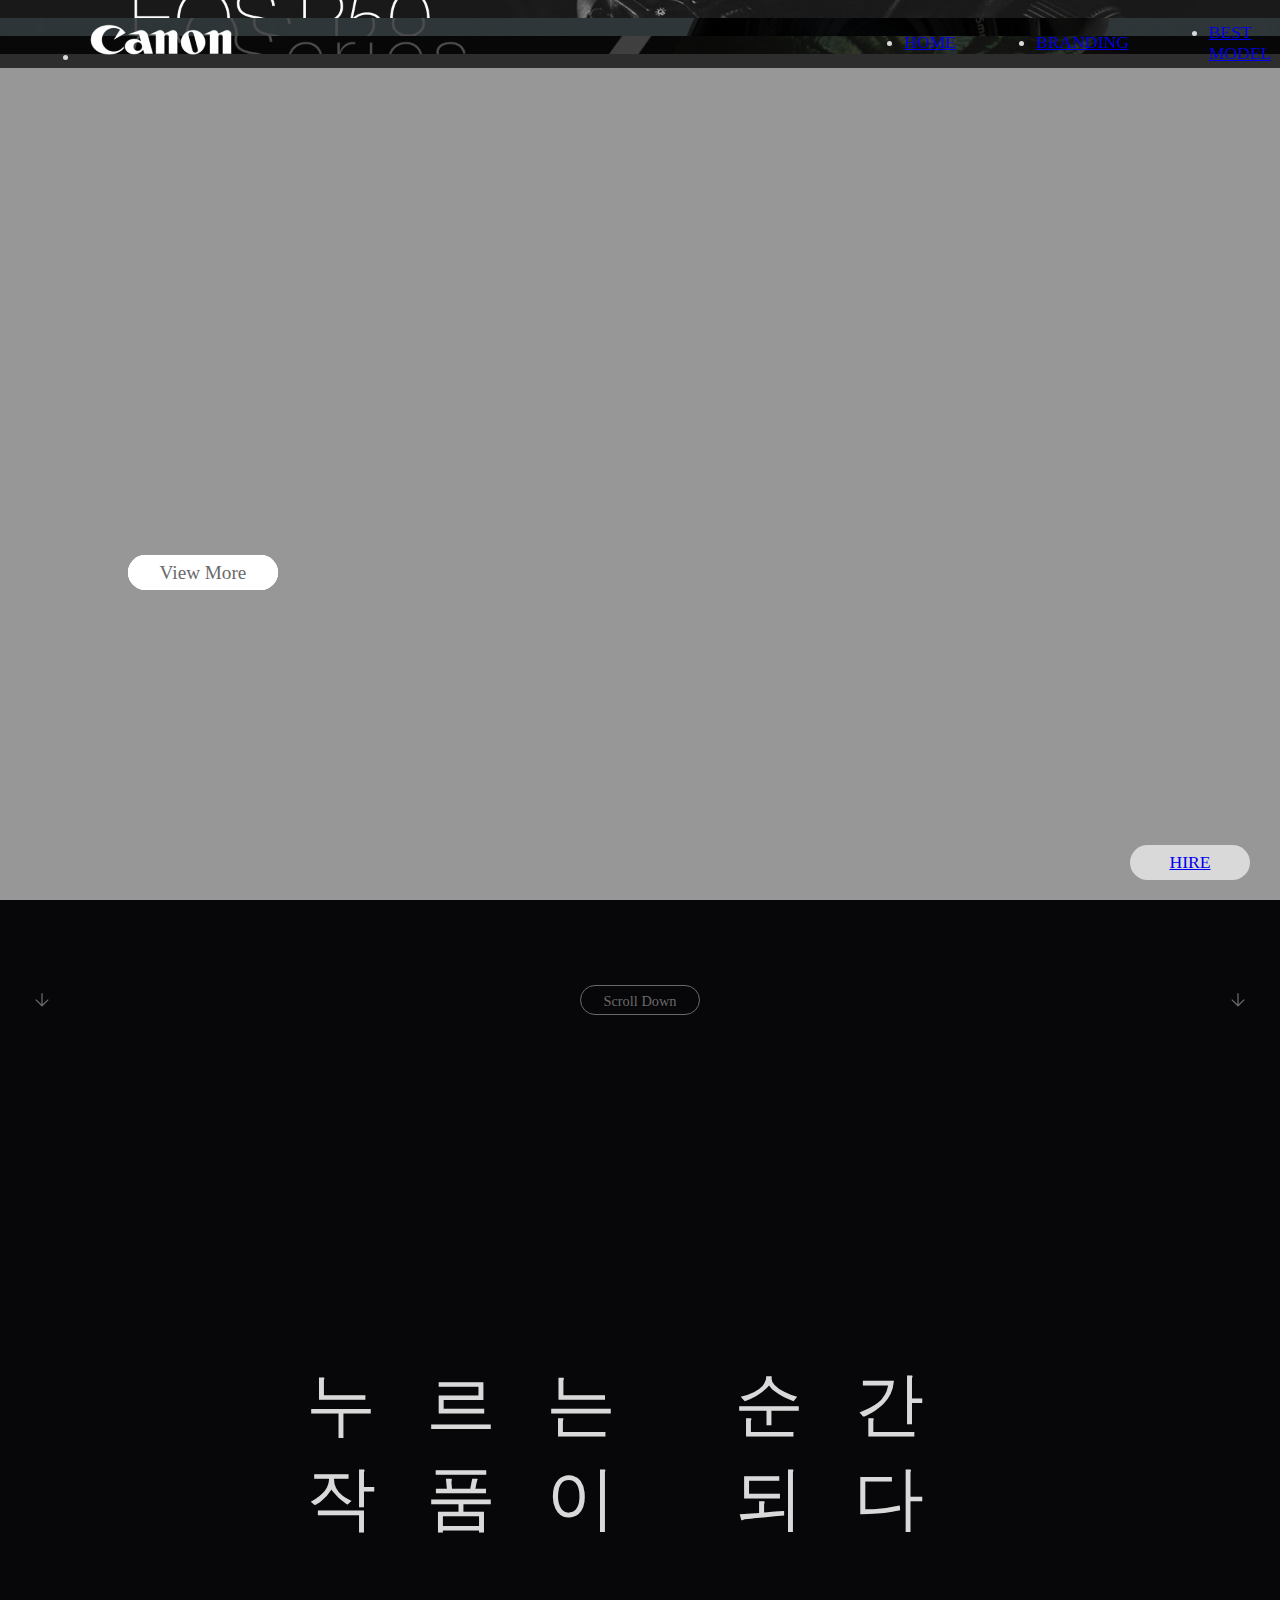
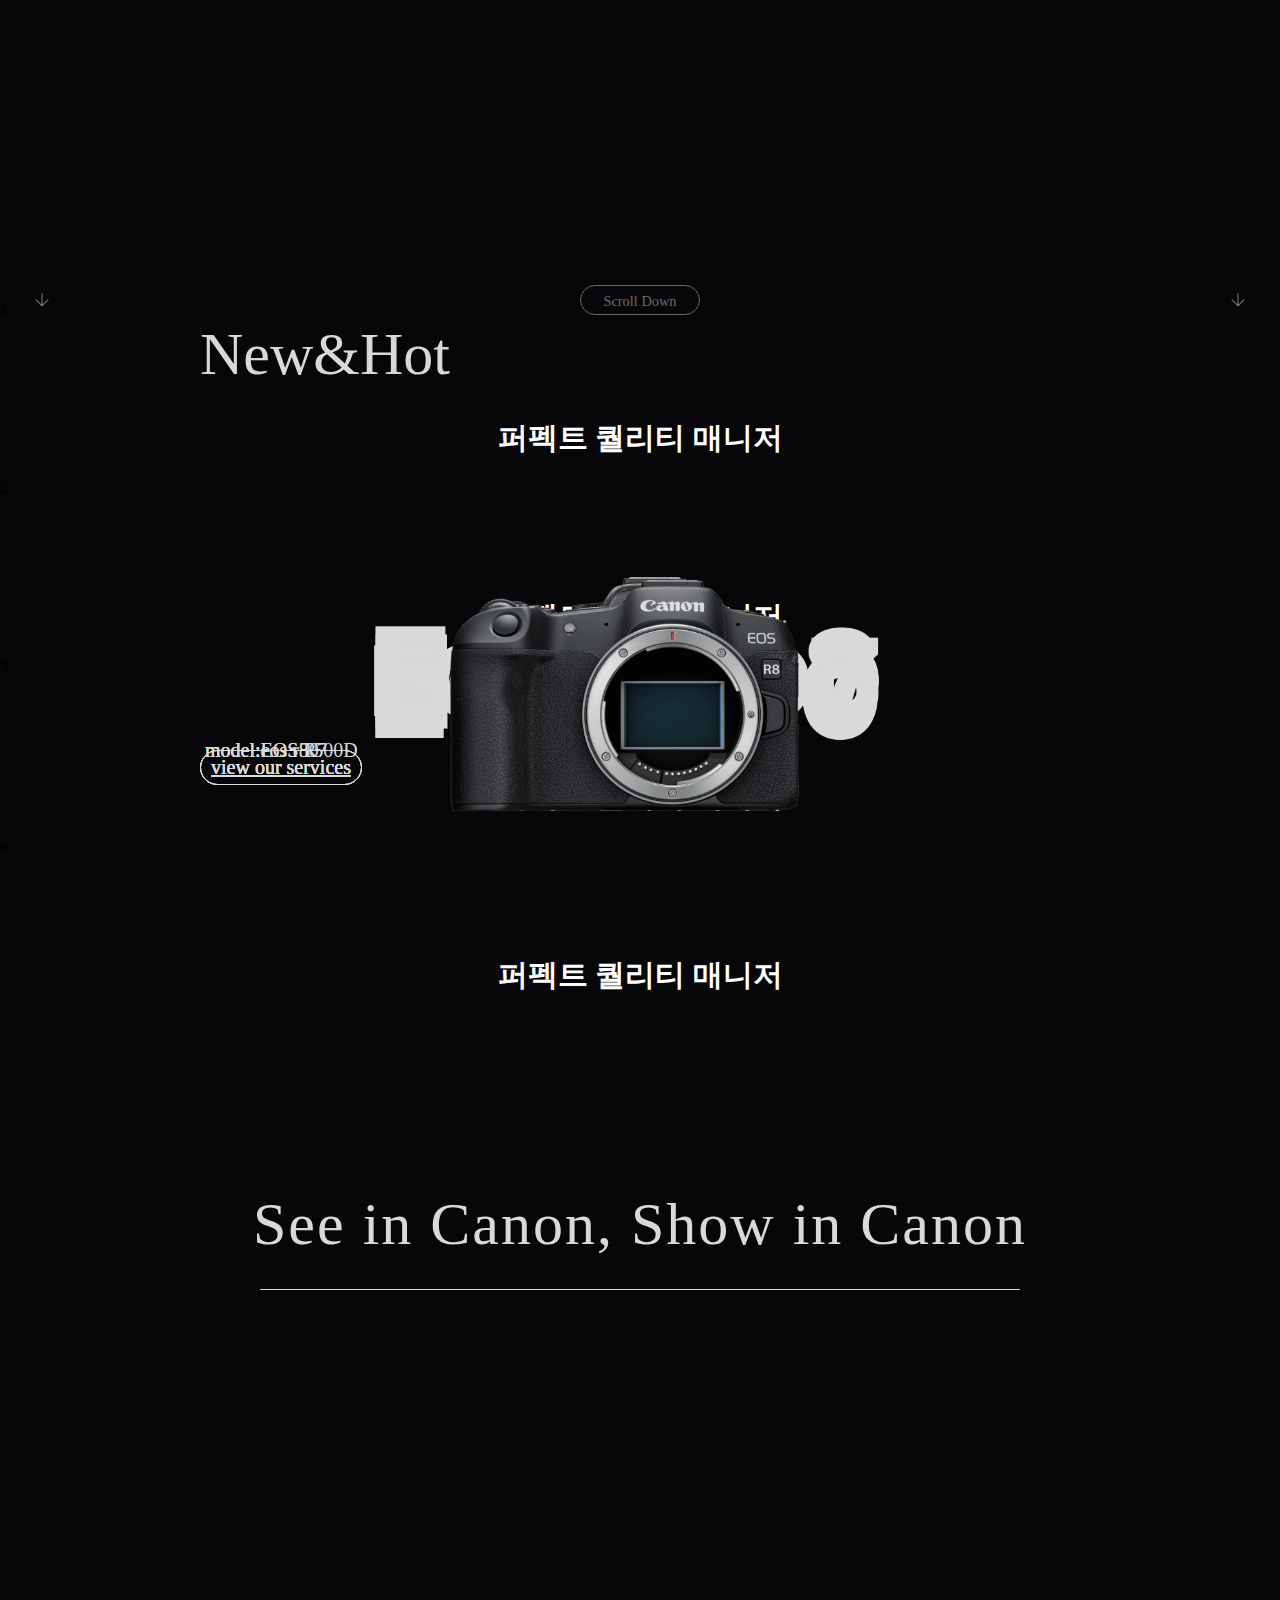
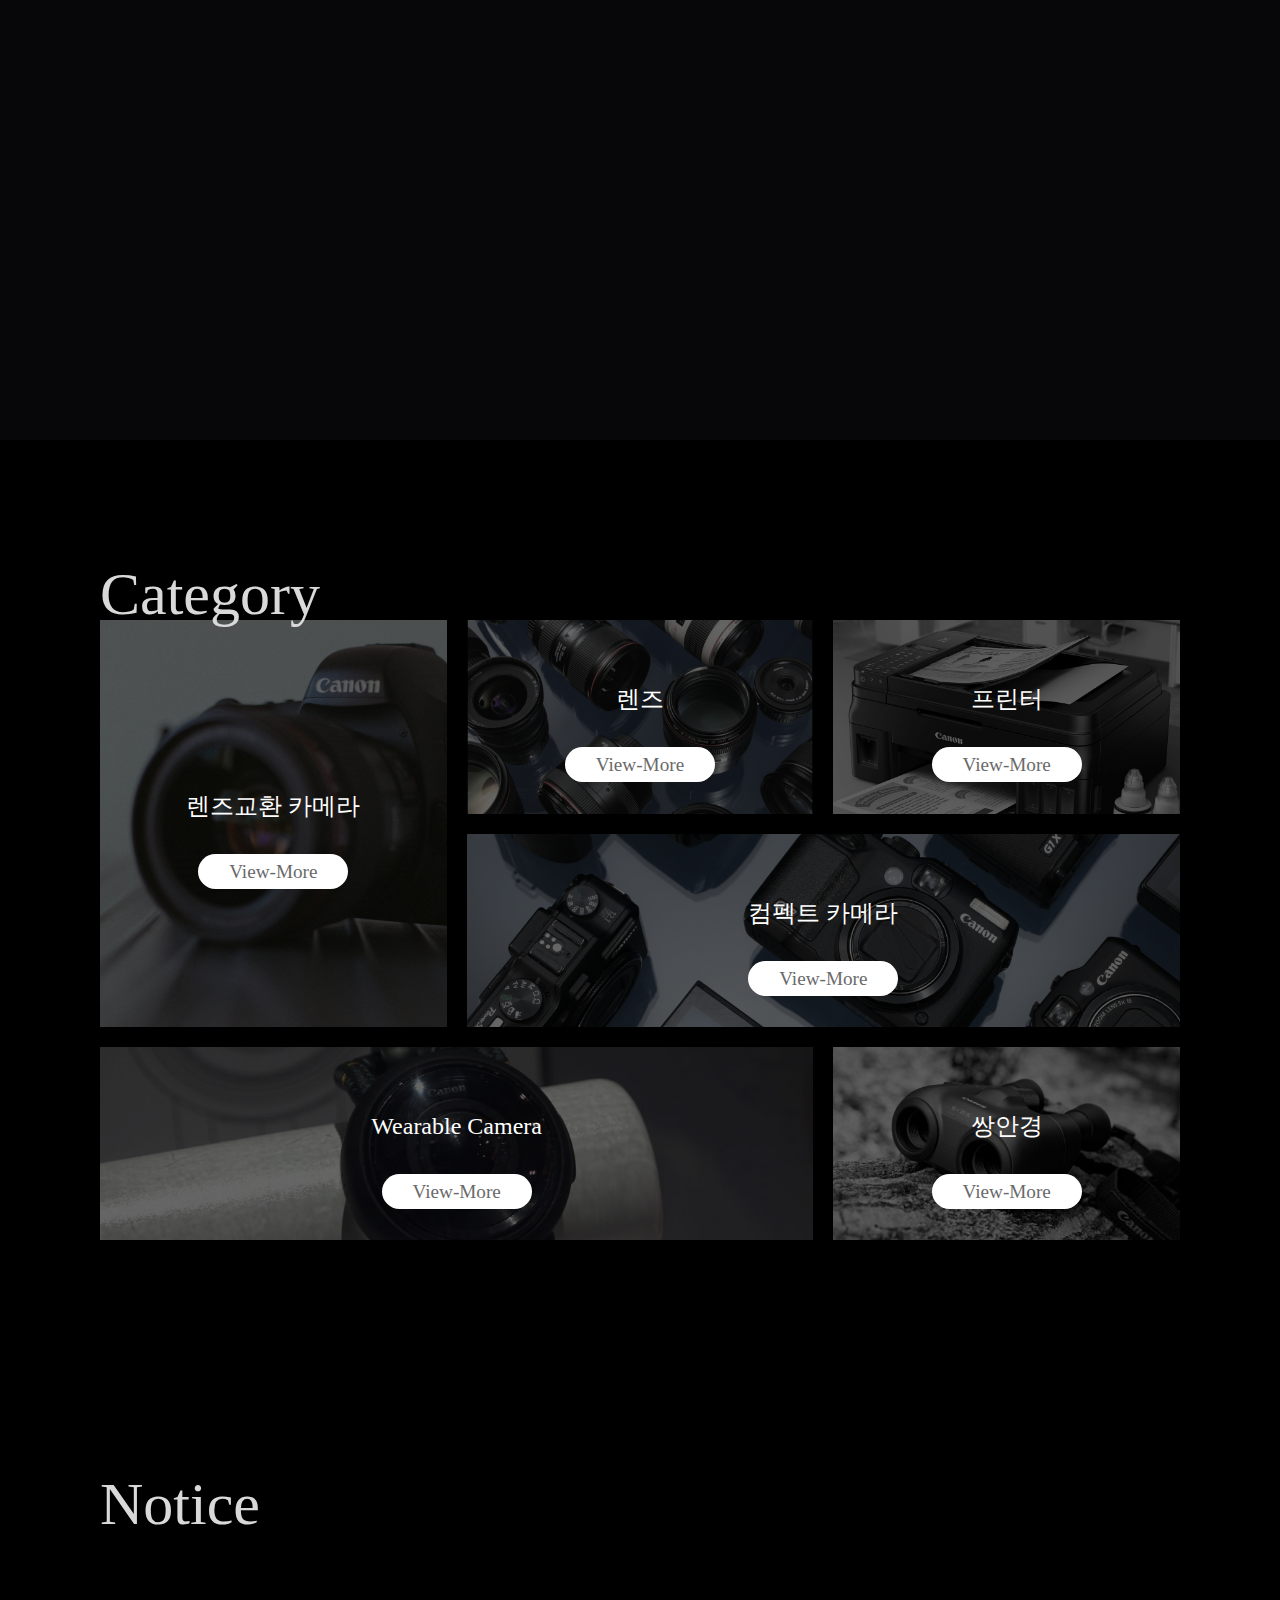
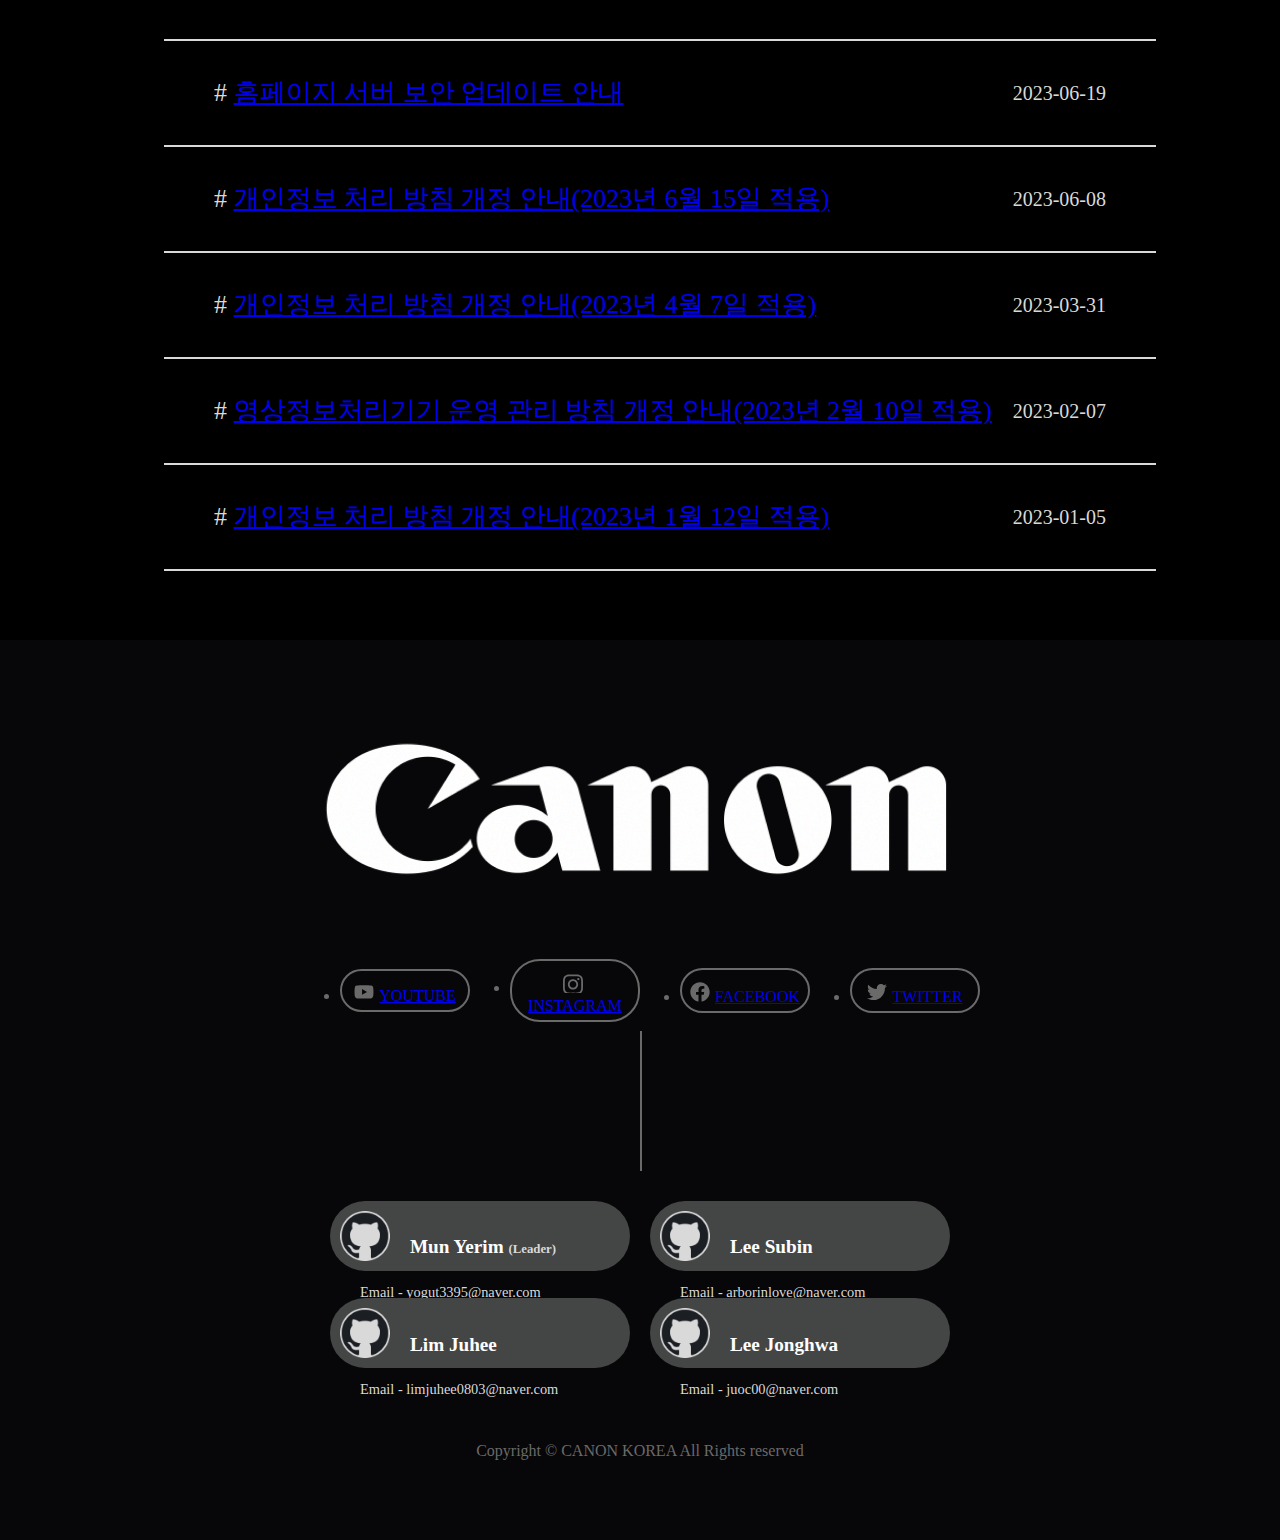
==== commit cc9418fc: "이수빈 수정" ====
--- a/bestModel/bestModel.html
+++ b/bestModel/bestModel.html
@@ -52,10 +52,10 @@
         <nav>
             <ul class="gnb">
                 <li><a href="#"><img src="../images/logo-small.png" alt="캐논 작은 사이즈의 로고입니다."></a></li>
-                <li><a href="#">HOME</a></li>
-                <li><a href="#">BRANDING</a></li>
+                <li><a href="../index.html">HOME</a></li>
+                <li><a href="../branding/branding.html">BRANDING</a></li>
                 <li><a href="#">BEST MODEL</a></li>
-                <li><a href="#">EVENT</a></li>
+                <li><a href="../event/event.html">EVENT</a></li>
             </ul>
         </nav>
         <a href="#" class="bottom-btn">HIRE</a>
@@ -65,7 +65,7 @@
 
         <!-- bestModel-banner -->
         <div class="bestModel-banner event">
-            <div class="swiper mySwiper1">
+            <div class="swiper-container mySwiper1">
                 <div class="swiper-wrapper">
                     <div class="swiper-slide bg1">1
                         <div class="view-more1">
@@ -105,242 +105,185 @@
         </div>
 
         <!-- bestModel-new -->
-        <!-- bestModel-new1 -->
-        <div class="bestModel-new1 event">
-            <div class="scrollDown-arrow">
-                <svg xmlns="http://www.w3.org/2000/svg" viewBox="0 -960 960 960">
-                    <path d="M480-160 160-480l42-42 248 248v-526h60v526l248-248 42 42-320 320Z" />
-                </svg>
-                <p>scroll down</p>
-                <svg xmlns="http://www.w3.org/2000/svg" viewBox="0 -960 960 960">
-                    <path d="M480-160 160-480l42-42 248 248v-526h60v526l248-248 42 42-320 320Z" />
-                </svg>
-            </div>
-            <div class="bestModel-new1-text">new&hot</div>
-            <div class="bestModel-new1-explain">
-                <h1>퍼펙트 퀄리티 매니저</h1>
-            </div>
-            <div class="bestModel-new1-model-img">
-                <!-- <h2>eos r50</h2> -->
-                <img src="../images/bsetModel-new&hot1.png" alt="bestModel1">
-            </div>
-            <div class="bestModel-new1-model-name">
-                <h3>model:eos r50</h3>
-                <a href="#">view our services</a>
-            </div>
-        </div>
-
-        <!-- bestModel-new2 -->
-        <div class="bestModel-new2">
-            <div class="scrollDown-arrow">
-                <svg xmlns="http://www.w3.org/2000/svg" viewBox="0 -960 960 960">
-                    <path d="M480-160 160-480l42-42 248 248v-526h60v526l248-248 42 42-320 320Z" />
-                </svg>
-                <p>scroll down</p>
-                <svg xmlns="http://www.w3.org/2000/svg" viewBox="0 -960 960 960">
-                    <path d="M480-160 160-480l42-42 248 248v-526h60v526l248-248 42 42-320 320Z" />
-                </svg>
-            </div>
-            <div class="bestModel-new2-text">new&hot</div>
-            <div class="bestModel-new2-explain">
-                <h1>퍼펙트 퀄리티 매니저</h1>
-            </div>
-            <div class="bestModel-new2-model-img">
-                <h2>EOS R7</h2>
-                <img src="../images/main-bestModel2.png" alt="bestModel2">
-            </div>
-            <div class="bestModel-new2-model-name">
-                <h3>model:EOS R7</h3>
-                <a href="#">view our services</a>
-            </div>
-        </div>
-
-        <!-- bestModel-new3 -->
-        <div class="bestModel-new3">
-            <div class="scrollDown-arrow">
-                <svg xmlns="http://www.w3.org/2000/svg" viewBox="0 -960 960 960">
-                    <path d="M480-160 160-480l42-42 248 248v-526h60v526l248-248 42 42-320 320Z" />
-                </svg>
-                <p>scroll down</p>
-                <svg xmlns="http://www.w3.org/2000/svg" viewBox="0 -960 960 960">
-                    <path d="M480-160 160-480l42-42 248 248v-526h60v526l248-248 42 42-320 320Z" />
-                </svg>
-            </div>
-            <div class="bestModel-new3-text">new&hot</div>
-            <div class="bestModel-new3-explain">
-                <h1>퍼펙트 퀄리티 매니저</h1>
-            </div>
-            <div class="bestModel-new3-model-img">
-                <h2>EOS 1500D</h2>
-                <img src="../images/main-bestModel3.png" alt="bestModel3">
-            </div>
-            <div class="bestModel-new3-model-name">
-                <h3>model:EOS 1500D</h3>
-                <a href="#">view our services</a>
-            </div>
-        </div>
-
-        <!-- bestModel-new4 -->
-        <div class="bestModel-new4">
-            <div class="scrollDown-arrow">
-                <svg xmlns="http://www.w3.org/2000/svg" viewBox="0 -960 960 960">
-                    <path d="M480-160 160-480l42-42 248 248v-526h60v526l248-248 42 42-320 320Z" />
-                </svg>
-                <p>scroll down</p>
-                <svg xmlns="http://www.w3.org/2000/svg" viewBox="0 -960 960 960">
-                    <path d="M480-160 160-480l42-42 248 248v-526h60v526l248-248 42 42-320 320Z" />
-                </svg>
-            </div>
-            <div class="bestModel-new4-text">new&hot</div>
-            <div class="bestModel-new4-explain">
-                <h1>퍼펙트 퀄리티 매니저</h1>
-            </div>
-            <div class="bestModel-new4-model-img">
-                <h2>eos r8</h2>
-                <img src="../images/main-bestModel4.png" alt="bestModel4">
-            </div>
-            <div class="bestModel-new4-model-name">
-                <h3>model:eos r8</h3>
-                <a href="#">view our services</a>
-            </div>
-        </div>
-    </div>
-
-    <!-- bestModel-youtube -->
-    <div class="bestModel-youtube event">
-        <div class="bestModel-youtube-slide">
-            <h1>See in Canon, Show in Canon</h1>
-        </div>
-        <iframe width="560" height="315" class="canon-youtube"
-            src="https://www.youtube.com/embed/9MM8Nc8YrAA?controls=0&loop=1&autoplay=1&amp;playlist=9MM8Nc8YrAA&amp;loop=0 &mute=1&modestbranding=1"
-            title="YouTube video player" frameborder="0"
-            allow="accelerometer; autoplay; clipboard-write; encrypted-media; gyroscope; picture-in-picture; web-share"
-            allowfullscreen></iframe>
-    </div>
-
-    <!-- bestModel-category -->
-    <div class="bestModel-category event">
-        <h1>category</h1>
-        <div class="bestModel-category-item">
-            <div class="bestModel-category-item1">
-                <div class="bestModel-category-item1-txt">
-                    <h3>렌즈교환 카메라</h3>
-                    <div class="view-more">
-                        view-more
-                    </div>
-                </div>
-            </div>
-
-            <div class="bestModel-category-item2">
-                <div class="bestModel-category-item2-txt">
-                    <h3>렌즈 </h3>
-                    <div class="view-more">
-                        view-more
-                    </div>
-                </div>
-            </div>
-
-            <div class="bestModel-category-item3">
-                <div class="bestModel-category-item3-txt">
-                    <h3>프린터</h3>
-                    <div class="view-more">
-                        view-more
-                    </div>
-                </div>
-            </div>
-
-            <div class="bestModel-category-item4">
-                <div class="bestModel-category-item4-txt">
-                    <h3>컴펙트 카메라</h3>
-                    <div class="view-more">
-                        view-more
-                    </div>
-                </div>
-            </div>
-
-            <div class="bestModel-category-item5">
-                <div class="bestModel-category-item5-txt">
-                    <h3>Wearable Camera</h3>
-                    <div class="view-more">
-                        view-more
-                    </div>
-                </div>
-            </div>
-
-            <div class="bestModel-category-item6">
-                <div class="bestModel-category-item6-txt">
-                    <h3>쌍안경</h3>
-                    <div class="view-more">
-                        view-more
-                    </div>
-                </div>
-            </div>
-
-        </div>
-    </div>
-
-    <!-- bestModel-notice -->
-    <div class="bestModel-notice event">
-        <h1>notice</h1>
-        <ul class="bestModel-notice-list">
-            <li><a href="#">홈페이지 서버 보안 업데이트 안내</a><span class="date">2023-06-19</span></li>
-            <li><a href="#">개인정보 처리 방침 개정 안내(2023년 6월 15일 적용)</a><span class="date">2023-06-08</span></li>
-            <li><a href="#">개인정보 처리 방침 개정 안내(2023년 4월 7일 적용)</a><span class="date">2023-03-31</span></li>
-            <li><a href="#">영상정보처리기기 운영 관리 방침 개정 안내(2023년 2월 10일 적용)</a><span class="date">2023-02-07</span>
-            </li>
-            <li><a href="#">개인정보 처리 방침 개정 안내(2023년 1월 12일 적용)</a><span class="date">2023-01-05</span></li>
-        </ul>
-    </div>
-
-    <!-- footer -->
-    <footer class="event">
-        <div class="footer-top">
-            <img src="../images/logo-big.png" alt="캐논 큰 사이즈의 로고입니다.">
-            <ul>
-                <li><a href="#"><svg xmlns="http://www.w3.org/2000/svg" viewBox="0 0 576 512">
-                            <path
-                                d="M549.655 124.083c-6.281-23.65-24.787-42.276-48.284-48.597C458.781 64 288 64 288 64S117.22 64 74.629 75.486c-23.497 6.322-42.003 24.947-48.284 48.597-11.412 42.867-11.412 132.305-11.412 132.305s0 89.438 11.412 132.305c6.281 23.65 24.787 41.5 48.284 47.821C117.22 448 288 448 288 448s170.78 0 213.371-11.486c23.497-6.321 42.003-24.171 48.284-47.821 11.412-42.867 11.412-132.305 11.412-132.305s0-89.438-11.412-132.305zm-317.51 213.508V175.185l142.739 81.205-142.739 81.201z" />
-                        </svg>YOUTUBE</a></li>
-                <li><a href="#"><svg xmlns="http://www.w3.org/2000/svg" viewBox="0 0 448 450">
-                            <path
-                                d="M224.1 141c-63.6 0-114.9 51.3-114.9 114.9s51.3 114.9 114.9 114.9S339 319.5 339 255.9 287.7 141 224.1 141zm0 189.6c-41.1 0-74.7-33.5-74.7-74.7s33.5-74.7 74.7-74.7 74.7 33.5 74.7 74.7-33.6 74.7-74.7 74.7zm146.4-194.3c0 14.9-12 26.8-26.8 26.8-14.9 0-26.8-12-26.8-26.8s12-26.8 26.8-26.8 26.8 12 26.8 26.8zm76.1 27.2c-1.7-35.9-9.9-67.7-36.2-93.9-26.2-26.2-58-34.4-93.9-36.2-37-2.1-147.9-2.1-184.9 0-35.8 1.7-67.6 9.9-93.9 36.1s-34.4 58-36.2 93.9c-2.1 37-2.1 147.9 0 184.9 1.7 35.9 9.9 67.7 36.2 93.9s58 34.4 93.9 36.2c37 2.1 147.9 2.1 184.9 0 35.9-1.7 67.7-9.9 93.9-36.2 26.2-26.2 34.4-58 36.2-93.9 2.1-37 2.1-147.8 0-184.8zM398.8 388c-7.8 19.6-22.9 34.7-42.6 42.6-29.5 11.7-99.5 9-132.1 9s-102.7 2.6-132.1-9c-19.6-7.8-34.7-22.9-42.6-42.6-11.7-29.5-9-99.5-9-132.1s-2.6-102.7 9-132.1c7.8-19.6 22.9-34.7 42.6-42.6 29.5-11.7 99.5-9 132.1-9s102.7-2.6 132.1 9c19.6 7.8 34.7 22.9 42.6 42.6 11.7 29.5 9 99.5 9 132.1s2.7 102.7-9 132.1z" />
-                        </svg>INSTAGRAM</a></li>
-                <li><a href="#"><svg xmlns="http://www.w3.org/2000/svg" viewBox="0 0 512 512">
-                            <path
-                                d="M504 256C504 119 393 8 256 8S8 119 8 256c0 123.78 90.69 226.38 209.25 245V327.69h-63V256h63v-54.64c0-62.15 37-96.48 93.67-96.48 27.14 0 55.52 4.84 55.52 4.84v61h-31.28c-30.8 0-40.41 19.12-40.41 38.73V256h68.78l-11 71.69h-57.78V501C413.31 482.38 504 379.78 504 256z" />
-                        </svg>FACEBOOK</a></li>
-                <li><a href="#"><svg xmlns="http://www.w3.org/2000/svg" viewBox="0 0 512 512">
-                            <path
-                                d="M459.37 151.716c.325 4.548.325 9.097.325 13.645 0 138.72-105.583 298.558-298.558 298.558-59.452 0-114.68-17.219-161.137-47.106 8.447.974 16.568 1.299 25.34 1.299 49.055 0 94.213-16.568 130.274-44.832-46.132-.975-84.792-31.188-98.112-72.772 6.498.974 12.995 1.624 19.818 1.624 9.421 0 18.843-1.3 27.614-3.573-48.081-9.747-84.143-51.98-84.143-102.985v-1.299c13.969 7.797 30.214 12.67 47.431 13.319-28.264-18.843-46.781-51.005-46.781-87.391 0-19.492 5.197-37.36 14.294-52.954 51.655 63.675 129.3 105.258 216.365 109.807-1.624-7.797-2.599-15.918-2.599-24.04 0-57.828 46.782-104.934 104.934-104.934 30.213 0 57.502 12.67 76.67 33.137 23.715-4.548 46.456-13.32 66.599-25.34-7.798 24.366-24.366 44.833-46.132 57.827 21.117-2.273 41.584-8.122 60.426-16.243-14.292 20.791-32.161 39.308-52.628 54.253z" />
-                        </svg>TWITTER</a></li>
+        <div class="bestModel-new event">
+            <div class="swiper-container mySwiper2">
+                <div class="scrollDown-arrow">
+                    <svg xmlns="http://www.w3.org/2000/svg" viewBox="0 -960 960 960">
+                        <path d="M480-160 160-480l42-42 248 248v-526h60v526l248-248 42 42-320 320Z" />
+                    </svg>
+                    <p>scroll down</p>
+                    <svg xmlns="http://www.w3.org/2000/svg" viewBox="0 -960 960 960">
+                        <path d="M480-160 160-480l42-42 248 248v-526h60v526l248-248 42 42-320 320Z" />
+                    </svg>
+                </div>
+                <div class="bestModel-new2-text">new&hot</div>
+                <div class="swiper-wrapper">
+                    <div class="swiper-slide bg1">1
+                        <h1>퍼펙트 퀄리티 매니저</h1>
+                        <img src="../images/bestModel-new&hot1.png" alt="bsetModel-new&hot1">
+                        <h3>model:eos r50</h3>
+                        <a href="#">view our services</a>
+                    </div>
+                <div class="swiper-slide bg2">2
+                    <h1>퍼펙트 퀄리티 매니저</h1>
+                    <img src="../images/bestModel-new&hot2.png" alt="bsetModel-new&hot2">
+                    <h3>model:EOS R7</h3>
+                    <a href="#">view our services</a>
+                </div>
+                <div class="swiper-slide bg3">3
+                    <h1>퍼펙트 퀄리티 매니저</h1>
+                    <img src="../images/bestModel-new&hot3.png" alt="bsetModel-new&hot3">
+                    <h3>model:EOS 1500D</h3>
+                    <a href="#">view our services</a>
+                </div>
+                <div class="swiper-slide bg4">4
+                    <h1>퍼펙트 퀄리티 매니저</h1>
+                    <img src="../images/bestModel-new&hot4.png" alt="bsetModel-new&hot4">
+                    <h3>model:eos r8</h3>
+                    <a href="#">view our services</a>
+                </div>
+            </div>
+            </div>
+            <div class="swiper-button-next"></div>
+            <div class="swiper-button-prev"></div>
+            <div class="swiper-pagination"></div>
+        </div>
+
+        <!-- bestModel-youtube -->
+        <div class="bestModel-youtube event">
+            <div class="bestModel-youtube-slide">
+                <h1>See in Canon, Show in Canon</h1>
+            </div>
+            <iframe width="560" height="315" class="canon-youtube"
+                src="https://www.youtube.com/embed/9MM8Nc8YrAA?controls=0&loop=1&autoplay=1&amp;playlist=9MM8Nc8YrAA&amp;loop=0 &mute=1&modestbranding=1"
+                title="YouTube video player" frameborder="0"
+                allow="accelerometer; autoplay; clipboard-write; encrypted-media; gyroscope; picture-in-picture; web-share"
+                allowfullscreen></iframe>
+        </div>
+
+        <!-- bestModel-category -->
+        <div class="bestModel-category event">
+            <h1>category</h1>
+            <div class="bestModel-category-item">
+                <div class="bestModel-category-item1">
+                    <div class="bestModel-category-item1-txt">
+                        <h3>렌즈교환 카메라</h3>
+                        <div class="view-more">
+                            view-more
+                        </div>
+                    </div>
+                </div>
+
+                <div class="bestModel-category-item2">
+                    <div class="bestModel-category-item2-txt">
+                        <h3>렌즈 </h3>
+                        <div class="view-more">
+                            view-more
+                        </div>
+                    </div>
+                </div>
+
+                <div class="bestModel-category-item3">
+                    <div class="bestModel-category-item3-txt">
+                        <h3>프린터</h3>
+                        <div class="view-more">
+                            view-more
+                        </div>
+                    </div>
+                </div>
+
+                <div class="bestModel-category-item4">
+                    <div class="bestModel-category-item4-txt">
+                        <h3>컴펙트 카메라</h3>
+                        <div class="view-more">
+                            view-more
+                        </div>
+                    </div>
+                </div>
+
+                <div class="bestModel-category-item5">
+                    <div class="bestModel-category-item5-txt">
+                        <h3>Wearable Camera</h3>
+                        <div class="view-more">
+                            view-more
+                        </div>
+                    </div>
+                </div>
+
+                <div class="bestModel-category-item6">
+                    <div class="bestModel-category-item6-txt">
+                        <h3>쌍안경</h3>
+                        <div class="view-more">
+                            view-more
+                        </div>
+                    </div>
+                </div>
+
+            </div>
+        </div>
+
+        <!-- bestModel-notice -->
+        <div class="bestModel-notice event">
+            <h1>notice</h1>
+            <ul class="bestModel-notice-list">
+                <li><a href="#">홈페이지 서버 보안 업데이트 안내</a><span class="date">2023-06-19</span></li>
+                <li><a href="#">개인정보 처리 방침 개정 안내(2023년 6월 15일 적용)</a><span class="date">2023-06-08</span></li>
+                <li><a href="#">개인정보 처리 방침 개정 안내(2023년 4월 7일 적용)</a><span class="date">2023-03-31</span></li>
+                <li><a href="#">영상정보처리기기 운영 관리 방침 개정 안내(2023년 2월 10일 적용)</a><span class="date">2023-02-07</span>
+                </li>
+                <li><a href="#">개인정보 처리 방침 개정 안내(2023년 1월 12일 적용)</a><span class="date">2023-01-05</span></li>
             </ul>
         </div>
-        <div class="footer-email-box">
-            <div class="footer-email">
-                <img src="../images/git-logo.png" alt="">
-                <h4>Mun Yerim <span class="text-small">(Leader)</span></h4>
-                <p>Email - yogut3395@naver.com</p>
-            </div>
-            <div class="footer-email">
-                <img src="../images/git-logo.png" alt="">
-                <h4>Lee Subin</h4>
-                <p>Email - arborinlove@naver.com</p>
-            </div>
-            <div class="footer-email">
-                <img src="../images/git-logo.png" alt="">
-                <h4>Lim Juhee</h4>
-                <p>Email - limjuhee0803@naver.com</p>
-            </div>
-            <div class="footer-email">
-                <img src="../images/git-logo.png" alt="">
-                <h4>Lee Jonghwa</h4>
-                <p>Email - juoc00@naver.com</p>
-            </div>
-        </div>
-        <div class="footer-bottom">
-            <p>Copyright © CANON KOREA All Rights reserved</p>
-        </div>
-    </footer>
+
+        <!-- footer -->
+        <footer class="event">
+            <div class="footer-top">
+                <img src="../images/logo-big.png" alt="캐논 큰 사이즈의 로고입니다.">
+                <ul>
+                    <li><a href="#"><svg xmlns="http://www.w3.org/2000/svg" viewBox="0 0 576 512">
+                                <path
+                                    d="M549.655 124.083c-6.281-23.65-24.787-42.276-48.284-48.597C458.781 64 288 64 288 64S117.22 64 74.629 75.486c-23.497 6.322-42.003 24.947-48.284 48.597-11.412 42.867-11.412 132.305-11.412 132.305s0 89.438 11.412 132.305c6.281 23.65 24.787 41.5 48.284 47.821C117.22 448 288 448 288 448s170.78 0 213.371-11.486c23.497-6.321 42.003-24.171 48.284-47.821 11.412-42.867 11.412-132.305 11.412-132.305s0-89.438-11.412-132.305zm-317.51 213.508V175.185l142.739 81.205-142.739 81.201z" />
+                            </svg>YOUTUBE</a></li>
+                    <li><a href="#"><svg xmlns="http://www.w3.org/2000/svg" viewBox="0 0 448 450">
+                                <path
+                                    d="M224.1 141c-63.6 0-114.9 51.3-114.9 114.9s51.3 114.9 114.9 114.9S339 319.5 339 255.9 287.7 141 224.1 141zm0 189.6c-41.1 0-74.7-33.5-74.7-74.7s33.5-74.7 74.7-74.7 74.7 33.5 74.7 74.7-33.6 74.7-74.7 74.7zm146.4-194.3c0 14.9-12 26.8-26.8 26.8-14.9 0-26.8-12-26.8-26.8s12-26.8 26.8-26.8 26.8 12 26.8 26.8zm76.1 27.2c-1.7-35.9-9.9-67.7-36.2-93.9-26.2-26.2-58-34.4-93.9-36.2-37-2.1-147.9-2.1-184.9 0-35.8 1.7-67.6 9.9-93.9 36.1s-34.4 58-36.2 93.9c-2.1 37-2.1 147.9 0 184.9 1.7 35.9 9.9 67.7 36.2 93.9s58 34.4 93.9 36.2c37 2.1 147.9 2.1 184.9 0 35.9-1.7 67.7-9.9 93.9-36.2 26.2-26.2 34.4-58 36.2-93.9 2.1-37 2.1-147.8 0-184.8zM398.8 388c-7.8 19.6-22.9 34.7-42.6 42.6-29.5 11.7-99.5 9-132.1 9s-102.7 2.6-132.1-9c-19.6-7.8-34.7-22.9-42.6-42.6-11.7-29.5-9-99.5-9-132.1s-2.6-102.7 9-132.1c7.8-19.6 22.9-34.7 42.6-42.6 29.5-11.7 99.5-9 132.1-9s102.7-2.6 132.1 9c19.6 7.8 34.7 22.9 42.6 42.6 11.7 29.5 9 99.5 9 132.1s2.7 102.7-9 132.1z" />
+                            </svg>INSTAGRAM</a></li>
+                    <li><a href="#"><svg xmlns="http://www.w3.org/2000/svg" viewBox="0 0 512 512">
+                                <path
+                                    d="M504 256C504 119 393 8 256 8S8 119 8 256c0 123.78 90.69 226.38 209.25 245V327.69h-63V256h63v-54.64c0-62.15 37-96.48 93.67-96.48 27.14 0 55.52 4.84 55.52 4.84v61h-31.28c-30.8 0-40.41 19.12-40.41 38.73V256h68.78l-11 71.69h-57.78V501C413.31 482.38 504 379.78 504 256z" />
+                            </svg>FACEBOOK</a></li>
+                    <li><a href="#"><svg xmlns="http://www.w3.org/2000/svg" viewBox="0 0 512 512">
+                                <path
+                                    d="M459.37 151.716c.325 4.548.325 9.097.325 13.645 0 138.72-105.583 298.558-298.558 298.558-59.452 0-114.68-17.219-161.137-47.106 8.447.974 16.568 1.299 25.34 1.299 49.055 0 94.213-16.568 130.274-44.832-46.132-.975-84.792-31.188-98.112-72.772 6.498.974 12.995 1.624 19.818 1.624 9.421 0 18.843-1.3 27.614-3.573-48.081-9.747-84.143-51.98-84.143-102.985v-1.299c13.969 7.797 30.214 12.67 47.431 13.319-28.264-18.843-46.781-51.005-46.781-87.391 0-19.492 5.197-37.36 14.294-52.954 51.655 63.675 129.3 105.258 216.365 109.807-1.624-7.797-2.599-15.918-2.599-24.04 0-57.828 46.782-104.934 104.934-104.934 30.213 0 57.502 12.67 76.67 33.137 23.715-4.548 46.456-13.32 66.599-25.34-7.798 24.366-24.366 44.833-46.132 57.827 21.117-2.273 41.584-8.122 60.426-16.243-14.292 20.791-32.161 39.308-52.628 54.253z" />
+                            </svg>TWITTER</a></li>
+                </ul>
+            </div>
+            <div class="footer-email-box">
+                <div class="footer-email">
+                    <img src="../images/git-logo.png" alt="">
+                    <h4>Mun Yerim <span class="text-small">(Leader)</span></h4>
+                    <p>Email - yogut3395@naver.com</p>
+                </div>
+                <div class="footer-email">
+                    <img src="../images/git-logo.png" alt="">
+                    <h4>Lee Subin</h4>
+                    <p>Email - arborinlove@naver.com</p>
+                </div>
+                <div class="footer-email">
+                    <img src="../images/git-logo.png" alt="">
+                    <h4>Lim Juhee</h4>
+                    <p>Email - limjuhee0803@naver.com</p>
+                </div>
+                <div class="footer-email">
+                    <img src="../images/git-logo.png" alt="">
+                    <h4>Lee Jonghwa</h4>
+                    <p>Email - juoc00@naver.com</p>
+                </div>
+            </div>
+            <div class="footer-bottom">
+                <p>Copyright © CANON KOREA All Rights reserved</p>
+            </div>
+        </footer>
     </div>
 </body>
 
--- a/bestModel/bestModel.css
+++ b/bestModel/bestModel.css
@@ -54,6 +54,10 @@
 header nav .gnb li {
   margin: 40px;
   color: var(--gray-color2);
+}
+
+header nav li a:hover {
+  color: #fff;
 }
 
 header nav .gnb li:first-child {
@@ -76,52 +80,6 @@
 }
 
 /**** contents ****/
-/* contents bestModel-banner */
-
-/*
-.contents .bestModel-banner1 {
-  background: url(../images/bestModel-banner1.png) no-repeat 50% / cover;
-  width: 100%;
-  height: 100vh;
-  position: relative;
-}
-
-.contents .bestModel-banner1 .view-more {
-  position: absolute;
-  top: 580px;
-  left: 200px;
-}
-
-.contents .bestModel-banner2 {
-  background: url(../images/bestModel-banner2.png) no-repeat 50% / cover;
-  width: 100%;
-  height: 100vh;
-  position: relative;
-  display: none;
-}
-
-.contents .bestModel-banner2 .view-more {
-  position: absolute;
-  top: 580px;
-  left: 200px;
-}
-
-.contents .bestModel-banner3 {
-  background: url(../images/bestModel-banne3.png) no-repeat 50% / cover;
-  width: 100%;
-  height: 100vh;
-  position: relative;
-  display: none;
-}
-
-.contents .bestModel-banner3 .view-more {
-  position: absolute;
-  top: 580px;
-  left: 200px;
-}
-
-*/
-
 .contents .bestModel-banner .view-more1 {
   text-transform: capitalize;
   font-size: 1.2rem;
@@ -156,7 +114,7 @@
 }
 
 .contents .bestModel-txt .scrollDown-arrow {
-  padding-top: 50px;
+  padding-top: 100px;
 }
 
 .contents .bestModel-txt h1 {
@@ -173,324 +131,23 @@
 }
 
 /* contents bestModel-new */
-/* contents bestModel-new 1 */
-.bestModel-new1 {
-  background: url(../images/main-background.png) no-repeat 50% / cover;
-  width: 100%;
-  height: 100vh;
-  text-align: center;
-  position: relative;
-  display: flex;
-}
-
-.bestModel-new1 .scrollDown-arrow {
-  padding-top: 50px;
-}
-
-.bestModel-new1 .bestModel-new1-text {
+.bestModel-new {
+position: relative;
+}
+
+.bestModel-new .scrollDown-arrow {
+  padding-top: 100px;
+}
+
+.bestModel-new .bestModel-new2-text {
+  text-transform: capitalize;
+  color: var(--gray-color2);
+  font-size: 3.75rem;
   font-family: var(--en-font);
   font-weight: 200;
-  color: var(--gray-color2);
-  text-transform: capitalize;
-  font-size: 3.75rem;
-  position: absolute;
-  top: 100px;
-  left: 100px;
-  text-align: left;
-}
-
-.bestModel-new1 .bestModel-new1-explain h1 {
-  font-family: var(--kr-font);
-  color: var(--gray-color2);
-  font-size: 1.875rem;
-  font-weight: 300;
-  position: absolute;
-  top: 200px;
-  left: 930px;
-}
-
-.bestModel-new1 img {
-  width: 900px;
-  height: 600px;
-  position: absolute;
-  top: 270px;
-  left: 600px;
-}
-
-.bestModel-new1 h2 {
-  color: var(--gray-color2);
-  text-transform: uppercase;
-  font-size: 12.5rem;
-  font-family: var(--en-font);
-  font-weight: 700;
-  position: absolute;
-  top: 220px;
-  left: 650px;
-  margin-top: 10%;
-}
-
-.bestModel-new1 .bestModel-new1-model-name {
-  font-family: var(--en-font);
-  font-weight: 200;
-  text-transform: uppercase;
-  color: var(--gray-color2);
-  position: absolute;
-  width: 200px;
-  top: 760px;
-  left: 180px;
-  line-height: 2.1;
-}
-
-.bestModel-new1 .bestModel-new1-model-name h3 {
-  color: var(--gray-color2);
-  font-weight: 200;
-}
-
-.bestModel-new1 .bestModel-new1-model-name a {
-  border: 1px solid var(--gray-color2);
-  border-radius: 30px;
-  padding: 5px 10px;
-  text-align: right;
-}
-
-/* contents bestModel-new 2 */
-.bestModel-new2 {
-  background: url(../images/main-background.png) no-repeat 50% / cover;
-  width: 100%;
-  height: 100vh;
-  text-align: center;
-  position: relative;
-  /* display: none; */
-}
-
-.bestModel-new2 .scrollDown-arrow {
-  padding-top: 50px;
-}
-
-.bestModel-new2 .bestModel-new2-text {
-  font-family: var(--en-font);
-  font-weight: 200;
-  color: var(--gray-color2);
-  text-transform: capitalize;
-  font-size: 3.75rem;
-  position: absolute;
-  top: 100px;
-  left: 50px;
-  text-align: left;
-}
-
-.bestModel-new2 .bestModel-new2-explain h1 {
-  font-family: var(--kr-font);
-  color: var(--gray-color2);
-  font-size: 1.875rem;
-  font-weight: 300;
-  position: absolute;
-  top: 200px;
-  left: 930px;
-}
-
-.bestModel-new2 img {
-  width: 950px;
-  height: 950px;
   position: absolute;
   top: 120px;
-  right: 500px;
-}
-
-.bestModel-new2 h2 {
-  color: var(--gray-color2);
-  text-transform: uppercase;
-  font-size: 12.5rem;
-  font-family: var(--en-font);
-  font-weight: 700;
-  position: absolute;
-  top: 200px;
-  left: 710px;
-  margin-top: 10%;
-}
-
-.bestModel-new2 .bestModel-new2-model-name {
-  color: var(--gray-color2);
-  font-family: var(--en-font);
-  font-weight: 200;
-  text-transform: uppercase;
-  position: absolute;
-  width: 200px;
-  top: 760px;
-  left: 180px;
-  line-height: 2.1;
-}
-
-.bestModel-new2 .bestModel-new2-model-name h3 {
-  color: var(--gray-color2);
-  font-weight: 200;
-}
-
-.bestModel-new2 .bestModel-new2-model-name a {
-  border: 1px solid var(--gray-color2);
-  border-radius: 30px;
-  padding: 5px 10px;
-  text-align: right;
-}
-
-/* contents bestModel-new 3 */
-.bestModel-new3 {
-  background: url(../images/main-background.png) no-repeat 50% / cover;
-  width: 100%;
-  height: 100vh;
-  text-align: center;
-  position: relative;
-  /* display: none; */
-}
-
-.bestModel-new3 .scrollDown-arrow {
-  padding-top: 50px;
-}
-
-.bestModel-new3 .bestModel-new3-text {
-  font-family: var(--en-font);
-  font-weight: 200;
-  color: var(--gray-color2);
-  text-transform: capitalize;
-  font-size: 3.75rem;
-  position: absolute;
-  top: 100px;
-  left: 50px;
-  text-align: left;
-}
-
-.bestModel-new3 .bestModel-new3-explain h1 {
-  font-family: var(--kr-font);
-  color: var(--gray-color2);
-  font-size: 1.875rem;
-  font-weight: 300;
-  position: absolute;
-  top: 200px;
-  left: 930px;
-}
-
-.bestModel-new3 img {
-  width: 500px;
-  height: 500px;
-  position: absolute;
-  top: 250px;
-  left: 800px;
-}
-
-.bestModel-new3 h2 {
-  color: var(--gray-color2);
-  text-transform: uppercase;
-  font-size: 12.5rem;
-  font-family: var(--en-font);
-  font-weight: 700;
-  position: absolute;
-  top: 200px;
-  left: 530px;
-  margin-top: 10%;
-}
-
-.bestModel-new3 .bestModel-new3-model-name {
-  color: var(--gray-color2);
-  font-family: var(--en-font);
-  font-weight: 200;
-  text-transform: uppercase;
-  position: absolute;
-  width: 200px;
-  top: 760px;
-  left: 180px;
-  line-height: 2.1;
-}
-
-.bestModel-new3 .bestModel-new3-model-name h3 {
-  color: var(--gray-color2);
-  font-weight: 200;
-}
-
-.bestModel-new3 .bestModel-new3-model-name a {
-  border: 1px solid var(--gray-color2);
-  border-radius: 30px;
-  padding: 5px 10px;
-  text-align: right;
-}
-
-/* contents bestModel-new 4 */
-.bestModel-new4 {
-  background: url(../images/main-background.png) no-repeat 50% / cover;
-  width: 100%;
-  height: 100vh;
-  text-align: center;
-  position: relative;
-  /* display: none; */
-}
-
-.bestModel-new4 .scrollDown-arrow {
-  padding-top: 50px;
-}
-
-.bestModel-new4 .bestModel-new4-text {
-  font-family: var(--en-font);
-  font-weight: 200;
-  color: var(--gray-color2);
-  text-transform: capitalize;
-  font-size: 3.75rem;
-  position: absolute;
-  top: 100px;
-  left: 50px;
-  text-align: left;
-}
-
-.bestModel-new4 .bestModel-new4-explain h1 {
-  font-family: var(--kr-font);
-  color: var(--gray-color2);
-  font-size: 1.875rem;
-  font-weight: 300;
-  position: absolute;
-  top: 200px;
-  left: 930px;
-}
-
-.bestModel-new4 img {
-  width: 600px;
-  height: 480px;
-  position: absolute;
-  top: 280px;
-  left: 820px;
-}
-
-.bestModel-new4 h2 {
-  color: var(--gray-color2);
-  text-transform: uppercase;
-  font-size: 12.5rem;
-  font-family: var(--en-font);
-  font-weight: 700;
-  position: absolute;
-  top: 200px;
-  left: 700px;
-  margin-top: 10%;
-}
-
-.bestModel-new4 .bestModel-new4-model-name {
-  color: var(--gray-color2);
-  font-family: var(--en-font);
-  font-weight: 200;
-  text-transform: uppercase;
-  position: absolute;
-  width: 200px;
-  top: 760px;
-  left: 180px;
-  line-height: 2.1;
-}
-
-.bestModel-new4 .bestModel-new4-model-name h3 {
-  color: var(--gray-color2);
-  font-weight: 200;
-}
-
-.bestModel-new4 .bestModel-new4-model-name a {
-  border: 1px solid var(--gray-color2);
-  border-radius: 30px;
-  padding: 5px 10px;
-  text-align: right;
+  left: 200px;
 }
 
 /* contents bestModel-youtube */
@@ -508,7 +165,7 @@
   width: 100%;
   text-align: center;
   letter-spacing: 2px;
-  padding-top: 40px;
+  padding-top: 50px;
 }
 
 .bestModel-youtube .bestModel-youtube-slide h1::after {
@@ -544,6 +201,7 @@
   font-weight: 200;
   position: absolute;
   left: 100px;
+  padding-top: 80px;
 }
 
 .bestModel-category .bestModel-category-item {
@@ -554,6 +212,7 @@
   grid-template-columns: 1fr 1fr 1fr;
   grid-template-rows: 1fr 1fr 1fr;
   padding: 100px;
+  padding-top: 180px;
   gap: 20px;
 }
 
@@ -792,22 +451,24 @@
 .bestModel-notice h1 {
   text-transform: capitalize;
   font-family: var(--en-font);
-  font-weight: 400;
+  font-weight: 200;
   font-size: 3.75rem;
   color: var(--gray-color2);
   display: block;
   width: 200px;
   margin: 0 100px;
+  padding-top: 130px;
 }
 
 .bestModel-notice .bestModel-notice-list {
-  margin: 150px auto;
+  margin: 100px auto;
 }
 
 .bestModel-notice .bestModel-notice-list li {
   color: var(--gray-color2);
   font-family: var(--kr-font);
   font-size: 1.625rem;
+  font-weight: 400;
   border-top: 2px solid var(--gray-color2);
   width: 80%;
   margin: auto;
@@ -840,16 +501,17 @@
 }
 
 /* footer */
+
 footer {
   background-color: #ddd;
   display: grid;
-  background: url(../images/footer-background.png) no-repeat 50% / cover;
-  width: 100%;
+  background: url(../images/main-background.png)no-repeat 50%/cover;
   height: 100vh;
 }
 
 footer .footer-top {
   justify-self: center;
+  padding-top: 60px;
 }
 
 .footer-top img {
@@ -859,6 +521,7 @@
 footer .footer-top ul {
   display: flex;
   justify-content: center;
+  align-items: center;
   color: var(--gray-color);
   font-family: var(--en-font);
 }
@@ -867,18 +530,12 @@
   font-size: 1rem;
   color: var(--gray-color);
   border: 2px solid var(--gray-color);
-  border-radius: 20px;
-  width: 150px;
+  border-radius: 30px;
+  width: 130px;
   margin-top: 10px;
-  display: flex;
-  justify-content: center;
-  align-items: center;
-  /* padding: 5px 20px;  */
+  text-align: center;
+  padding: 5px;
   margin: 20px;
-}
-
-footer .footer-top ul li a {
-  padding: 5px 15px 10px 15px;
 }
 
 footer .footer-top ul li svg {
@@ -898,11 +555,11 @@
 }
 
 footer .footer-email-box .footer-email {
-  border: 2px solid var(--gray-color);
   border-radius: 40px;
   padding: 10px;
   width: 300px;
-  text-indent: 10px;
+  height: 70px;
+  text-indent: 20px;
   background-color: #444545;
   position: relative;
   font-family: var(--en-font);
@@ -914,12 +571,11 @@
   background-color: var(--gray-color);
   height: 140px;
   position: absolute;
-  left: 307px;
-  bottom: 160px;
-}
-
-footer .footer-email-box .footer-email:nth-child(1),
-footer .footer-email-box .footer-email:nth-child(3) {
+  left: 310px;
+  bottom: 100px;
+}
+
+footer .footer-email-box .footer-email:nth-child(1),footer .footer-email-box .footer-email:nth-child(3) {
   justify-self: right;
 }
 
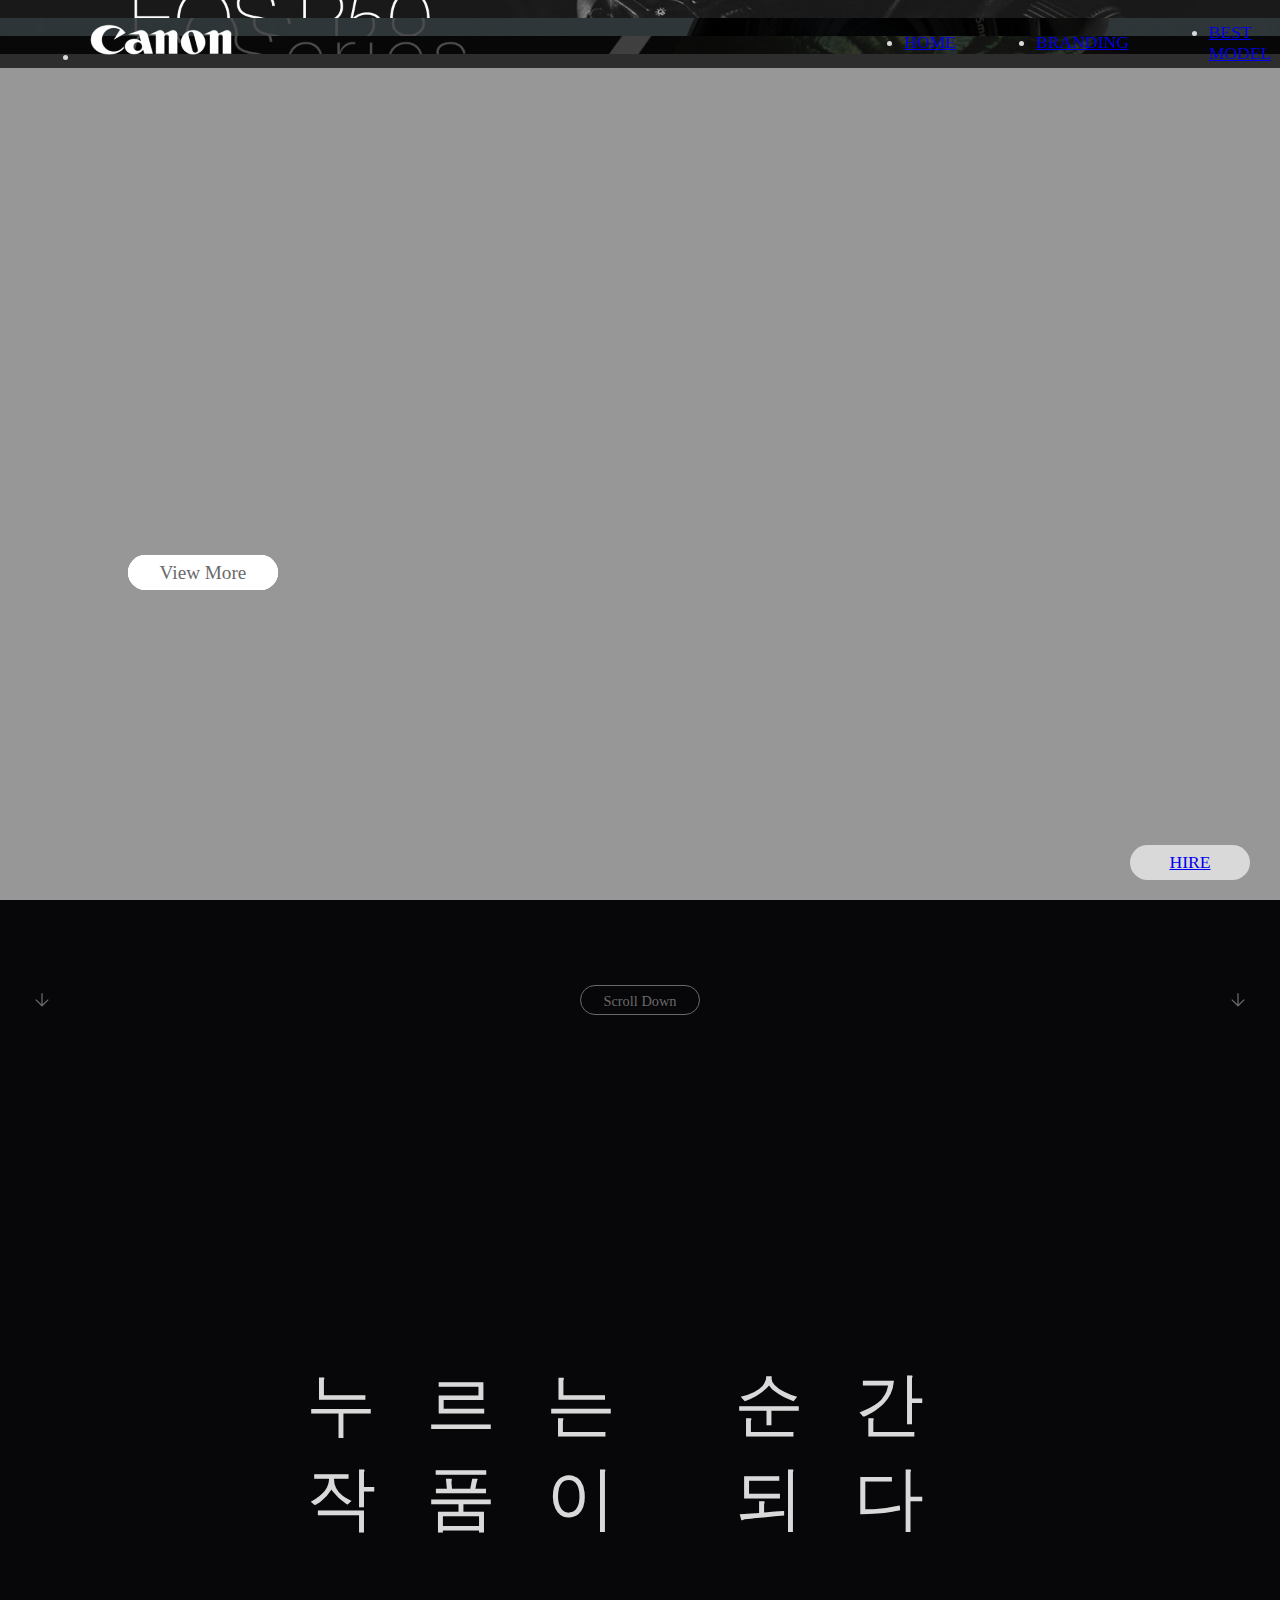
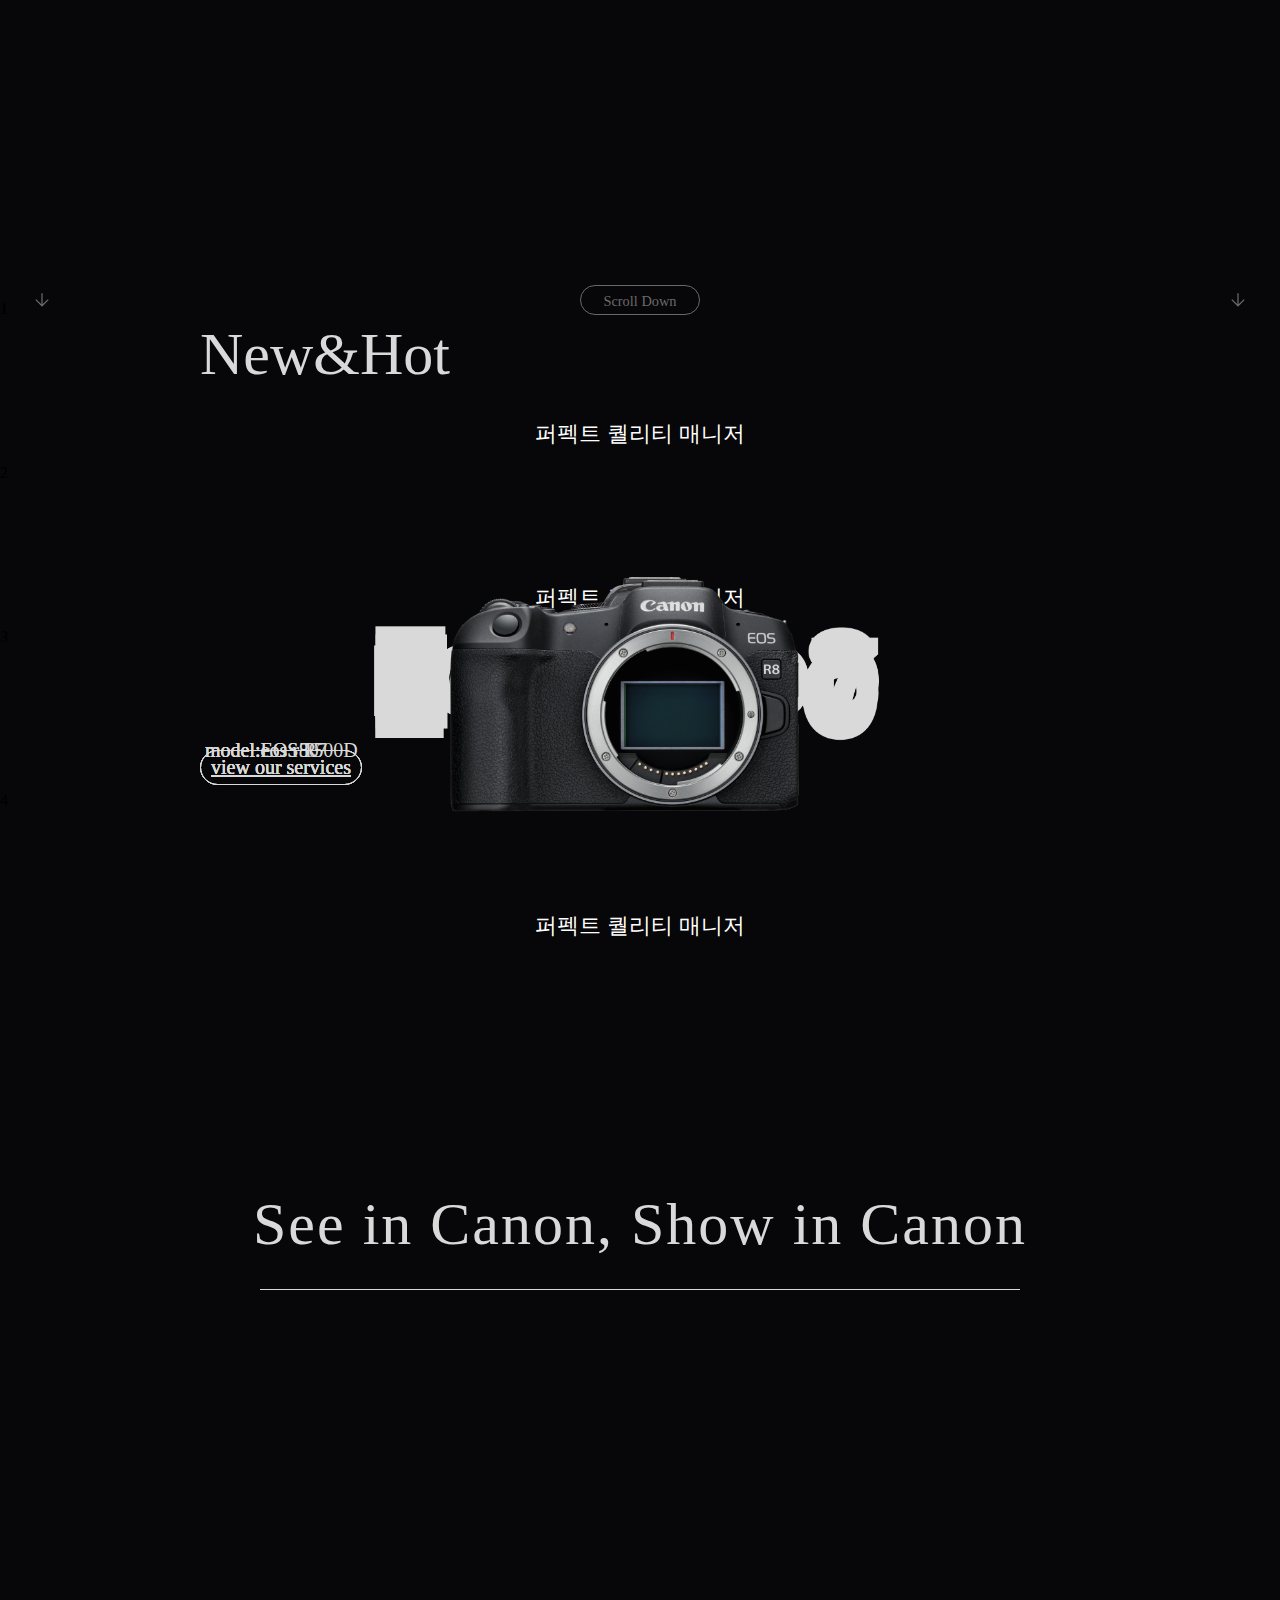
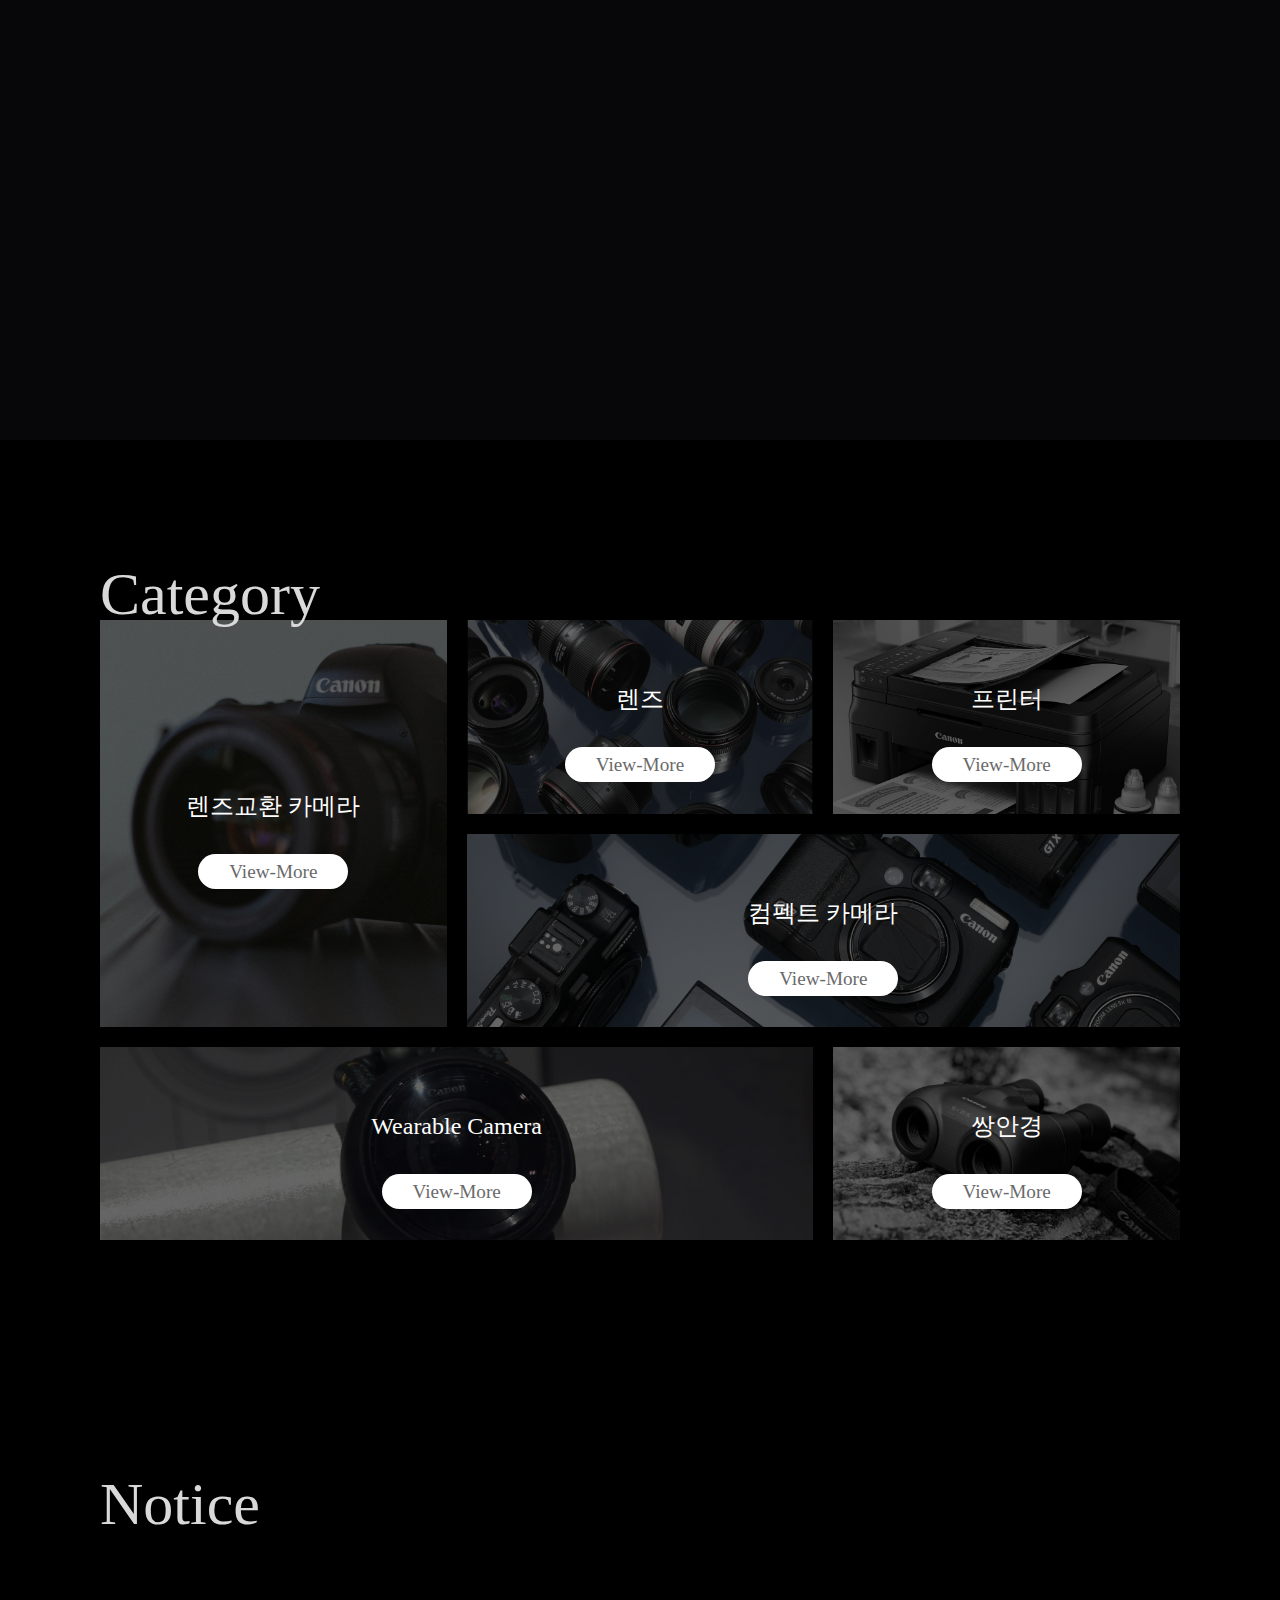
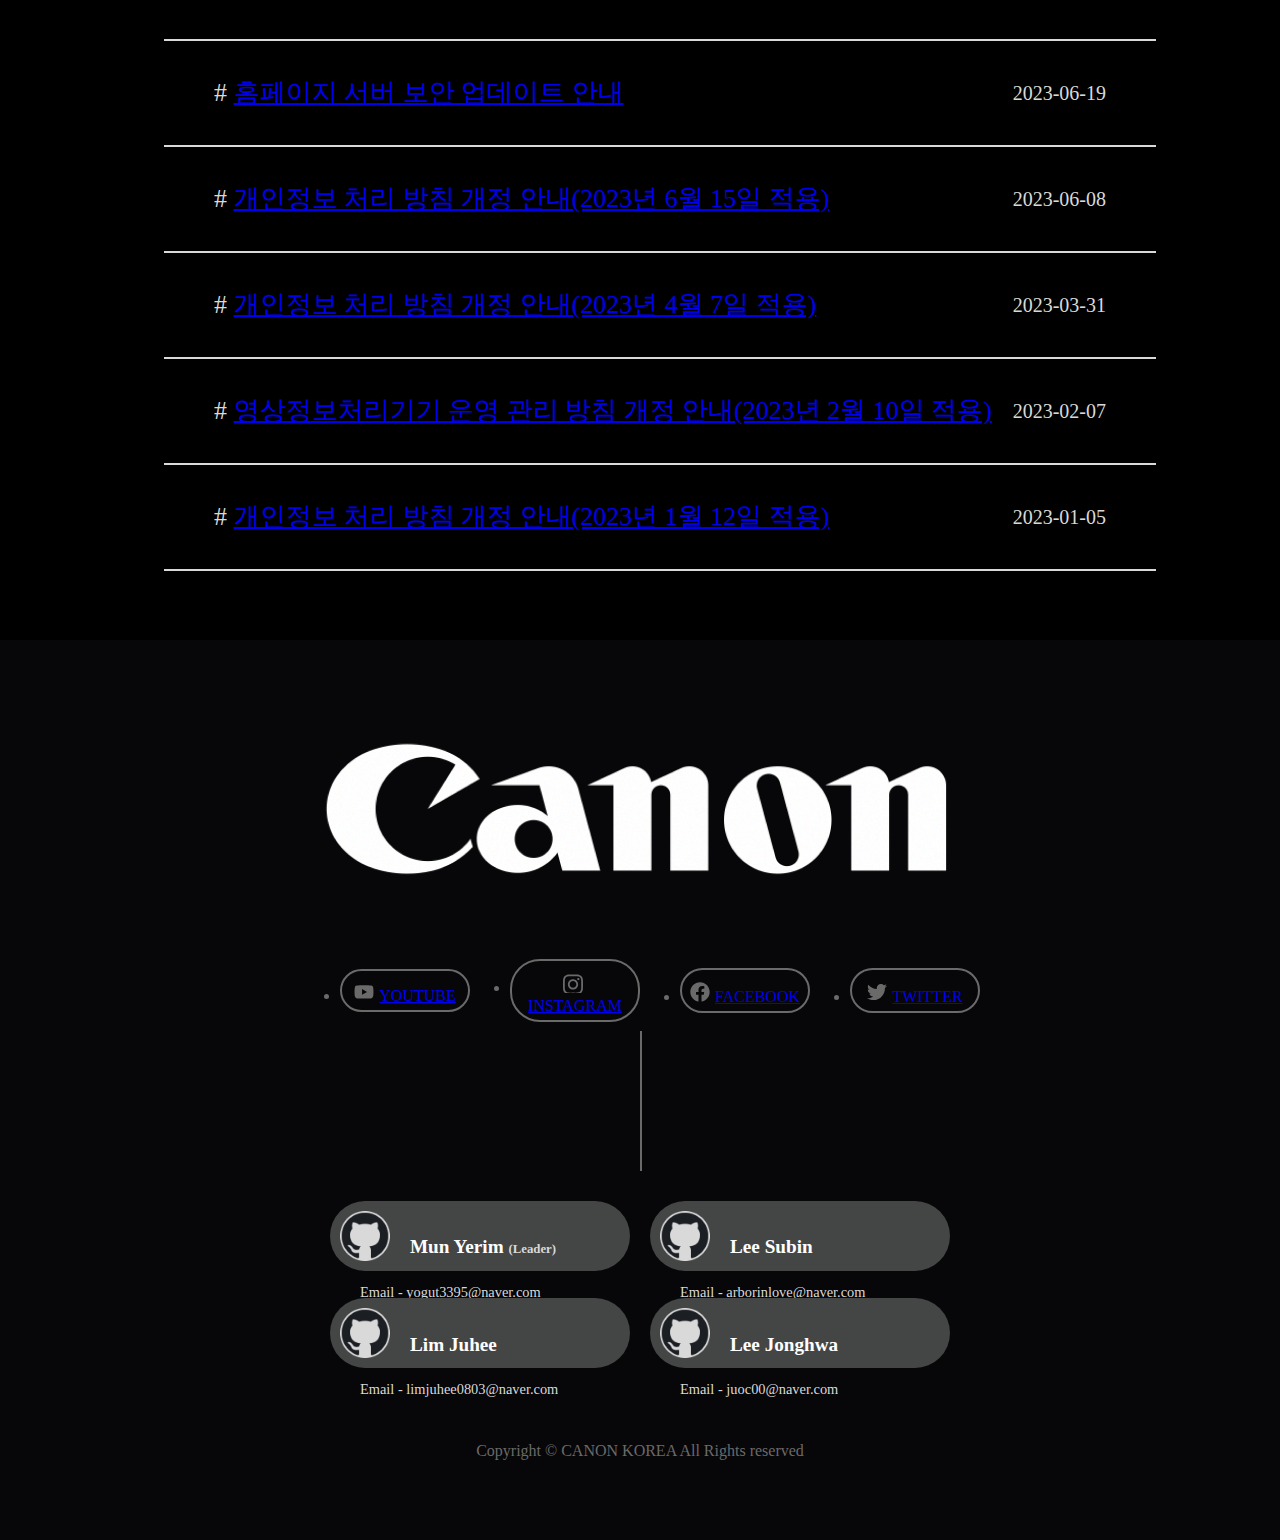
==== commit 2e0dfcb8: "문예림 스와이프 수정" ====
--- a/bestModel/bestModel.html
+++ b/bestModel/bestModel.html
@@ -52,10 +52,10 @@
         <nav>
             <ul class="gnb">
                 <li><a href="#"><img src="../images/logo-small.png" alt="캐논 작은 사이즈의 로고입니다."></a></li>
-                <li><a href="../index.html">HOME</a></li>
-                <li><a href="../branding/branding.html">BRANDING</a></li>
+                <li><a href="#">HOME</a></li>
+                <li><a href="#">BRANDING</a></li>
                 <li><a href="#">BEST MODEL</a></li>
-                <li><a href="../event/event.html">EVENT</a></li>
+                <li><a href="#">EVENT</a></li>
             </ul>
         </nav>
         <a href="#" class="bottom-btn">HIRE</a>
@@ -124,29 +124,29 @@
                         <h3>model:eos r50</h3>
                         <a href="#">view our services</a>
                     </div>
-                <div class="swiper-slide bg2">2
-                    <h1>퍼펙트 퀄리티 매니저</h1>
-                    <img src="../images/bestModel-new&hot2.png" alt="bsetModel-new&hot2">
-                    <h3>model:EOS R7</h3>
-                    <a href="#">view our services</a>
-                </div>
-                <div class="swiper-slide bg3">3
-                    <h1>퍼펙트 퀄리티 매니저</h1>
-                    <img src="../images/bestModel-new&hot3.png" alt="bsetModel-new&hot3">
-                    <h3>model:EOS 1500D</h3>
-                    <a href="#">view our services</a>
-                </div>
-                <div class="swiper-slide bg4">4
-                    <h1>퍼펙트 퀄리티 매니저</h1>
-                    <img src="../images/bestModel-new&hot4.png" alt="bsetModel-new&hot4">
-                    <h3>model:eos r8</h3>
-                    <a href="#">view our services</a>
-                </div>
-            </div>
-            </div>
-            <div class="swiper-button-next"></div>
-            <div class="swiper-button-prev"></div>
-            <div class="swiper-pagination"></div>
+                    <div class="swiper-slide bg2">2
+                        <h1>퍼펙트 퀄리티 매니저</h1>
+                        <img src="../images/bestModel-new&hot2.png" alt="bsetModel-new&hot2">
+                        <h3>model:EOS R7</h3>
+                        <a href="#">view our services</a>
+                    </div>
+                    <div class="swiper-slide bg3">3
+                        <h1>퍼펙트 퀄리티 매니저</h1>
+                        <img src="../images/bestModel-new&hot3.png" alt="bsetModel-new&hot3">
+                        <h3>model:EOS 1500D</h3>
+                        <a href="#">view our services</a>
+                    </div>
+                    <div class="swiper-slide bg4">4
+                        <h1>퍼펙트 퀄리티 매니저</h1>
+                        <img src="../images/bestModel-new&hot4.png" alt="bsetModel-new&hot4">
+                        <h3>model:eos r8</h3>
+                        <a href="#">view our services</a>
+                    </div>
+                </div>
+                <div class="swiper-button-next"></div>
+                <div class="swiper-button-prev"></div>
+                <div class="swiper-pagination"></div>
+            </div>
         </div>
 
         <!-- bestModel-youtube -->
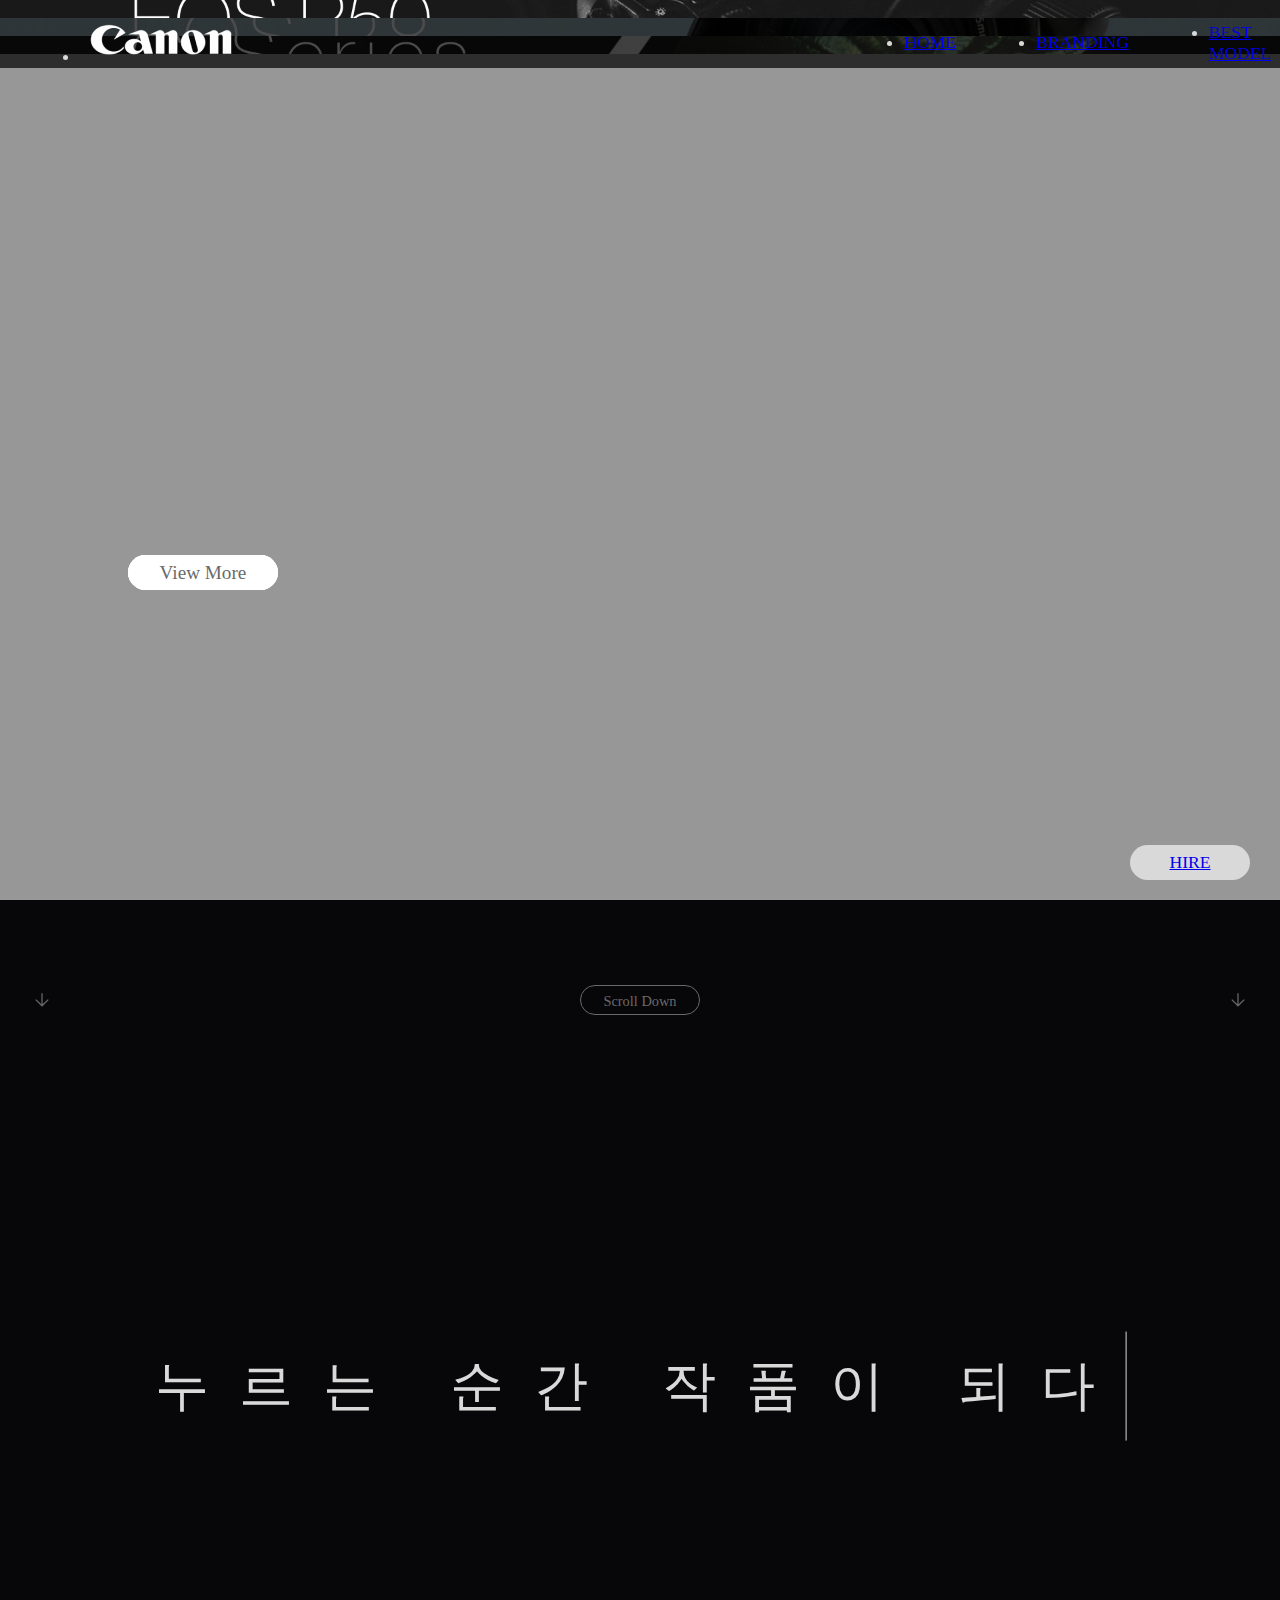
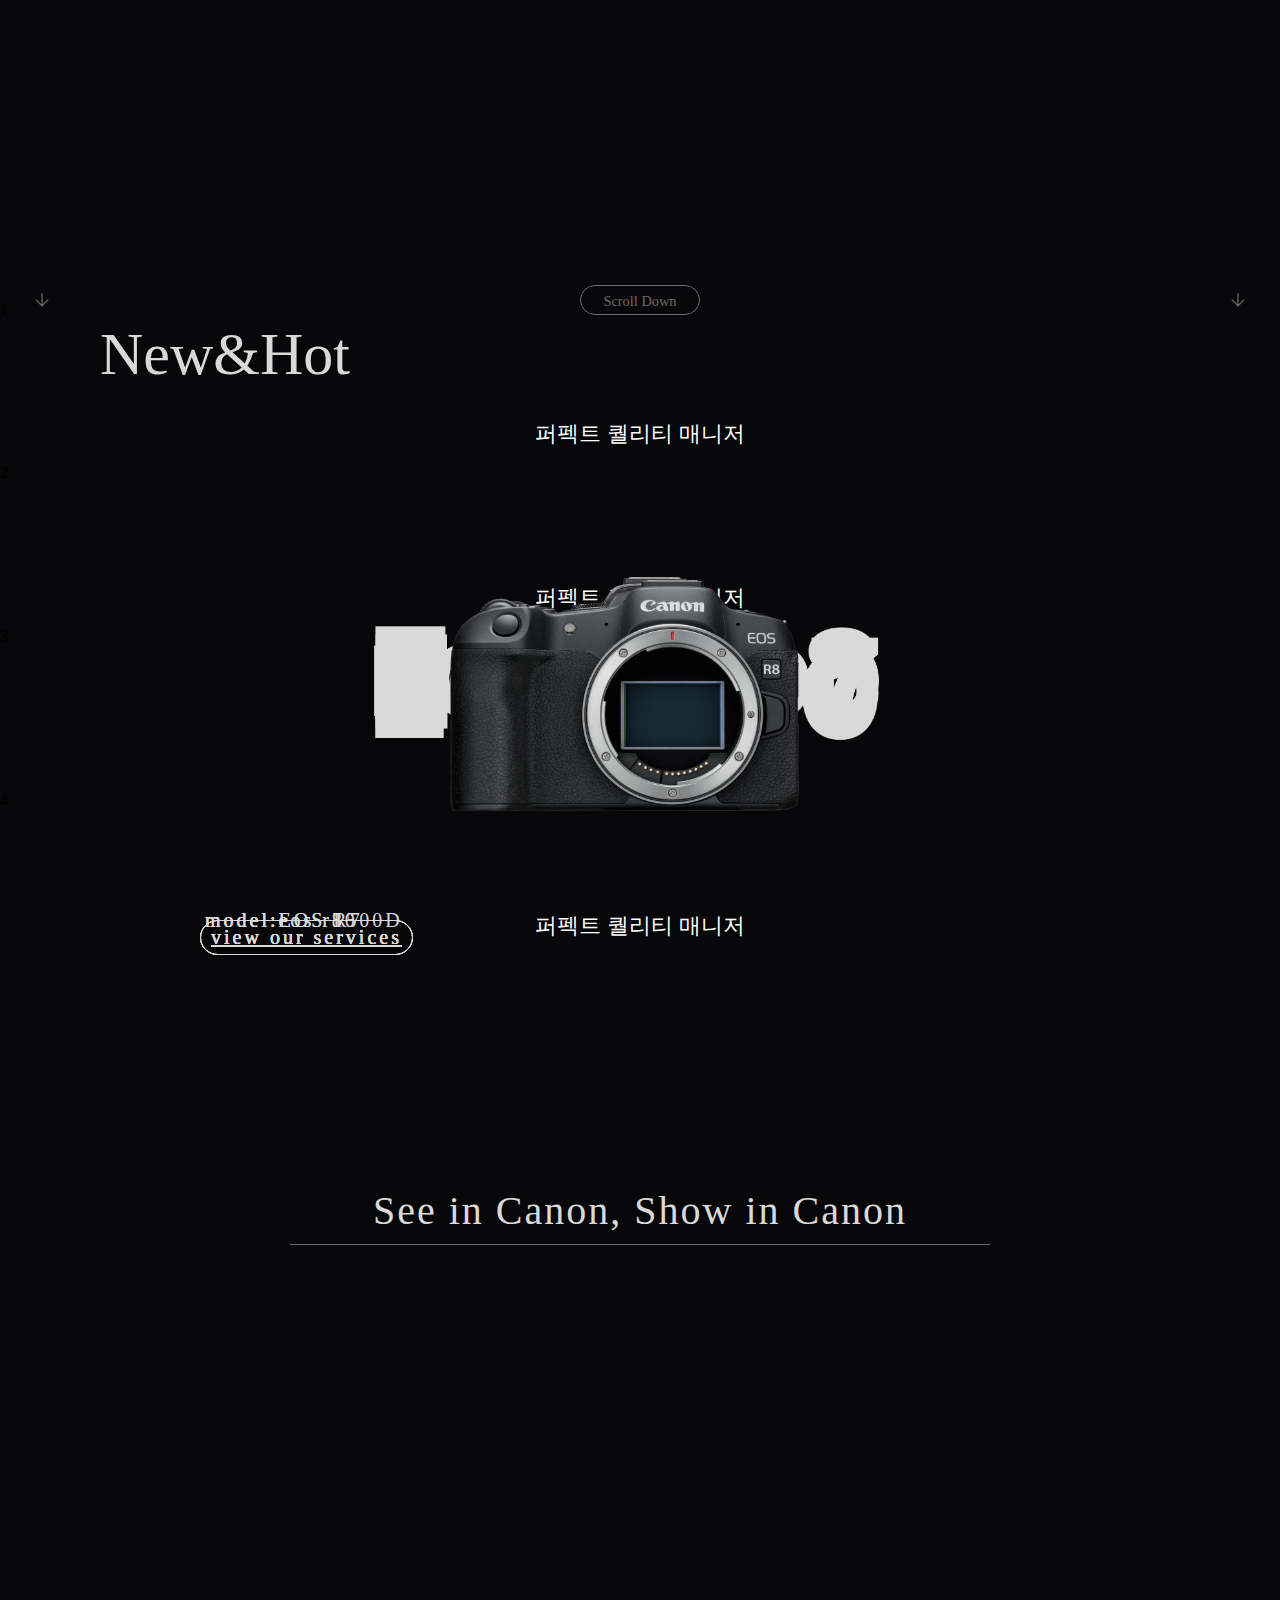
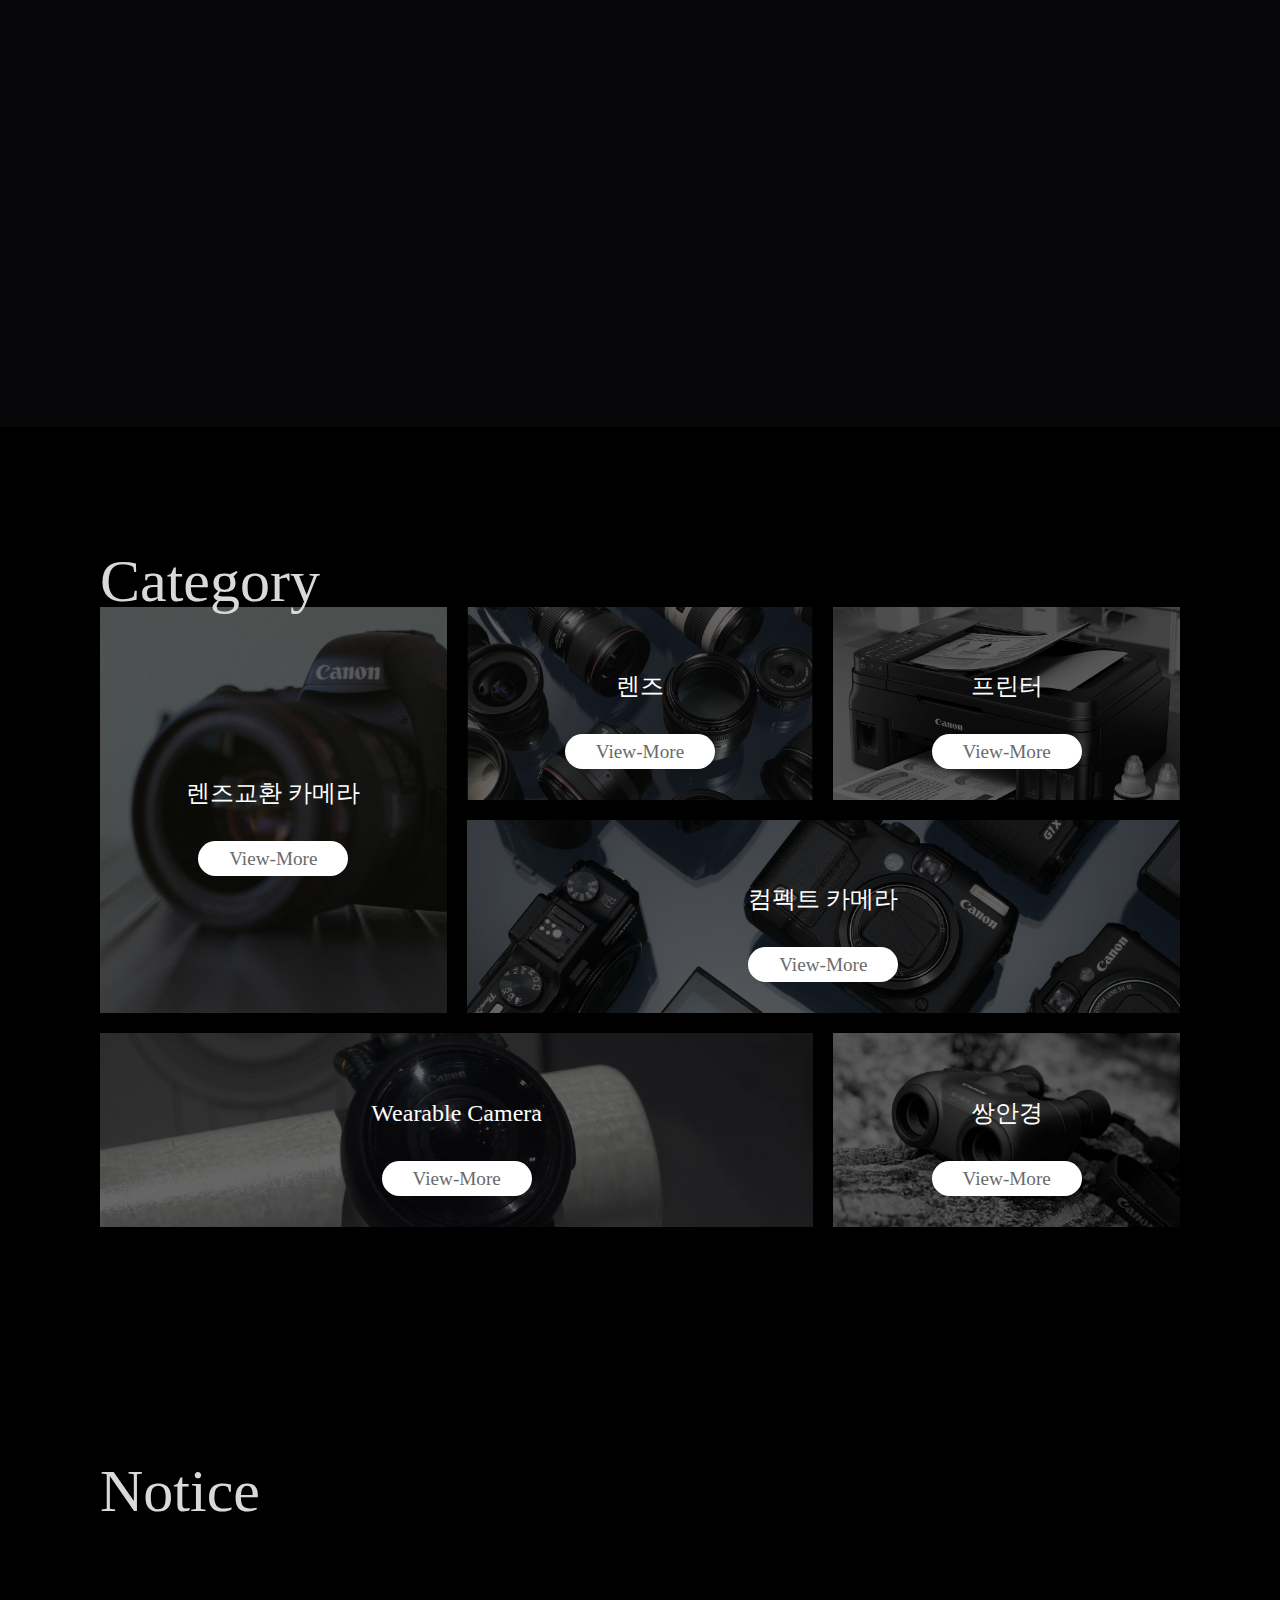
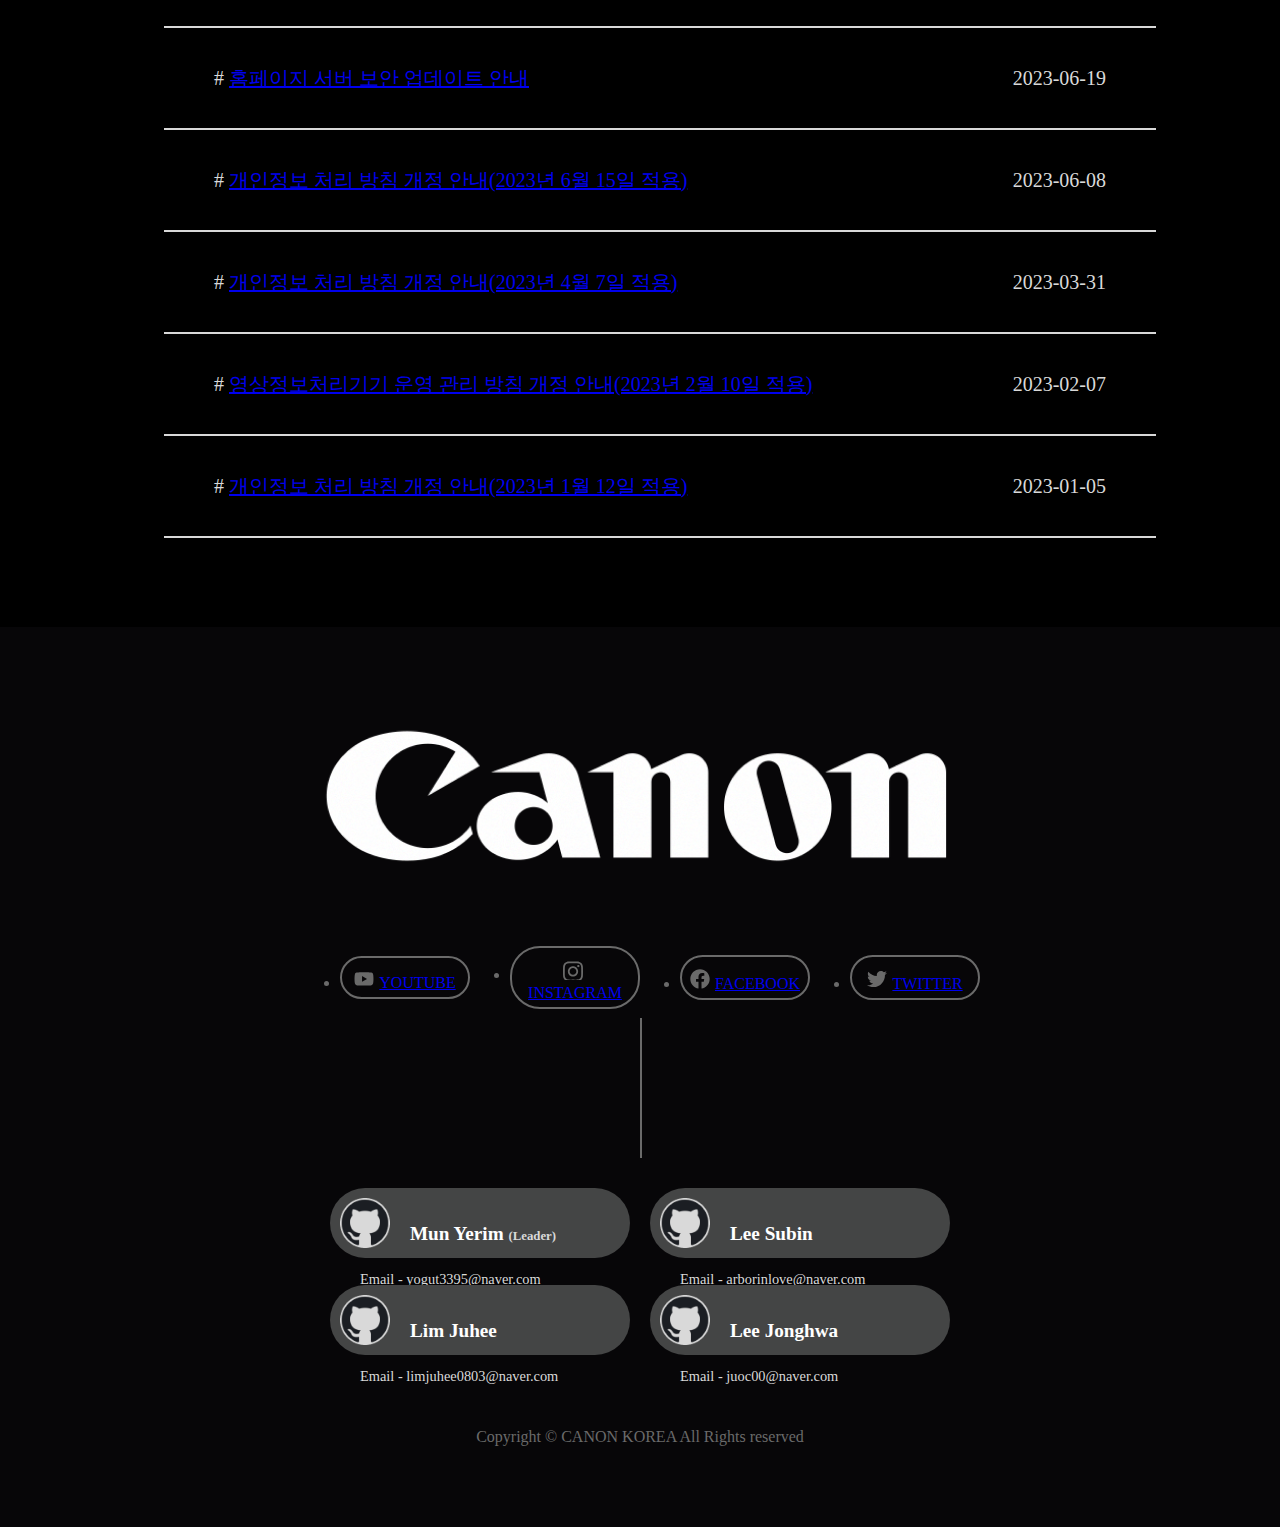
==== commit 3819158f: "이수빈 수정" ====
--- a/bestModel/bestModel.html
+++ b/bestModel/bestModel.html
@@ -52,10 +52,10 @@
         <nav>
             <ul class="gnb">
                 <li><a href="#"><img src="../images/logo-small.png" alt="캐논 작은 사이즈의 로고입니다."></a></li>
-                <li><a href="#">HOME</a></li>
-                <li><a href="#">BRANDING</a></li>
+                <li><a href="../index.html">HOME</a></li>
+                <li><a href="../branding/branding.html">BRANDING</a></li>
                 <li><a href="#">BEST MODEL</a></li>
-                <li><a href="#">EVENT</a></li>
+                <li><a href="../event/event.html">EVENT</a></li>
             </ul>
         </nav>
         <a href="#" class="bottom-btn">HIRE</a>
@@ -101,7 +101,7 @@
                     <path d="M480-160 160-480l42-42 248 248v-526h60v526l248-248 42 42-320 320Z" />
                 </svg>
             </div>
-            <h1>누르는 순간<br>작품이 되다</h1>
+            <h1>누르는 순간 작품이 되다</h1>
         </div>
 
         <!-- bestModel-new -->
--- a/bestModel/bestModel.css
+++ b/bestModel/bestModel.css
@@ -111,6 +111,7 @@
   background: url(../images/main-background.png) no-repeat 50% / cover;
   width: 100%;
   height: 100vh;
+  position: relative;
 }
 
 .contents .bestModel-txt .scrollDown-arrow {
@@ -120,14 +121,42 @@
 .contents .bestModel-txt h1 {
   font-family: var(--kr-font);
   color: var(--gray-color2);
-  font-size: 4.375rem;
-  font-weight: 400;
-  width: 100%;
-  height: 90vh;
-  letter-spacing: 50px;
-  display: flex;
-  justify-content: center;
-  align-items: center;
+  font-size: 3.4rem;
+  white-space: nowrap;
+  line-height: 2;
+  font-weight: 400;
+  letter-spacing: 30px;
+  color: transparent; 
+  position: absolute;
+  top: 50%;
+  left: 50%;
+  transform: translate(-50%,-50%);
+  
+}
+
+.contents .bestModel-txt h1::before {
+  content: "누르는 순간 작품이 되다";
+  position: absolute;
+  top: 0;
+  left: 0;
+  width: 100%;
+  height: 100%;
+  color: var(--gray-color2);
+  overflow: hidden;
+  border-right: 1px solid var(--gray-color2);
+  animation: typing 5s steps(40) infinite;
+}
+
+@keyframes typing{
+  0% {
+    width: 0%;
+  }
+  50% {
+    width: 100%;
+  }
+  100% {
+    width: 0%;
+  }
 }
 
 /* contents bestModel-new */
@@ -147,7 +176,7 @@
   font-weight: 200;
   position: absolute;
   top: 120px;
-  left: 200px;
+  left: 100px;
 }
 
 /* contents bestModel-youtube */
@@ -160,22 +189,22 @@
 .bestModel-youtube .bestModel-youtube-slide h1 {
   font-family: var(--en-font);
   font-weight: 200;
-  font-size: 3.75rem;
+  font-size: 2.5rem;
   color: var(--gray-color2);
   width: 100%;
   text-align: center;
   letter-spacing: 2px;
-  padding-top: 50px;
+  padding-top: 60px;
 }
 
 .bestModel-youtube .bestModel-youtube-slide h1::after {
   content: '';
-  background-color: var(--gray-color2);
-  width: 760px;
+  background-color: var(--gray-color);
+  width: 700px;
   height: 1px;
 
   display: block;
-  margin: 30px auto;
+  margin: 10px auto;
 }
 
 .bestModel-youtube iframe {
@@ -467,14 +496,14 @@
 .bestModel-notice .bestModel-notice-list li {
   color: var(--gray-color2);
   font-family: var(--kr-font);
-  font-size: 1.625rem;
+  font-size: 1.25rem;
   font-weight: 400;
   border-top: 2px solid var(--gray-color2);
   width: 80%;
   margin: auto;
   padding: 0 50px 0;
   list-style: hash inside;
-  line-height: 4;
+  line-height: 5;
   transition: 0.3s;
 }
 
@@ -495,7 +524,6 @@
 
 .bestModel-notice .bestModel-notice-list li .date {
   font-size: 1.25rem;
-  margin-top: 12px;
   color: var(--gray-color2);
   float: right;
 }
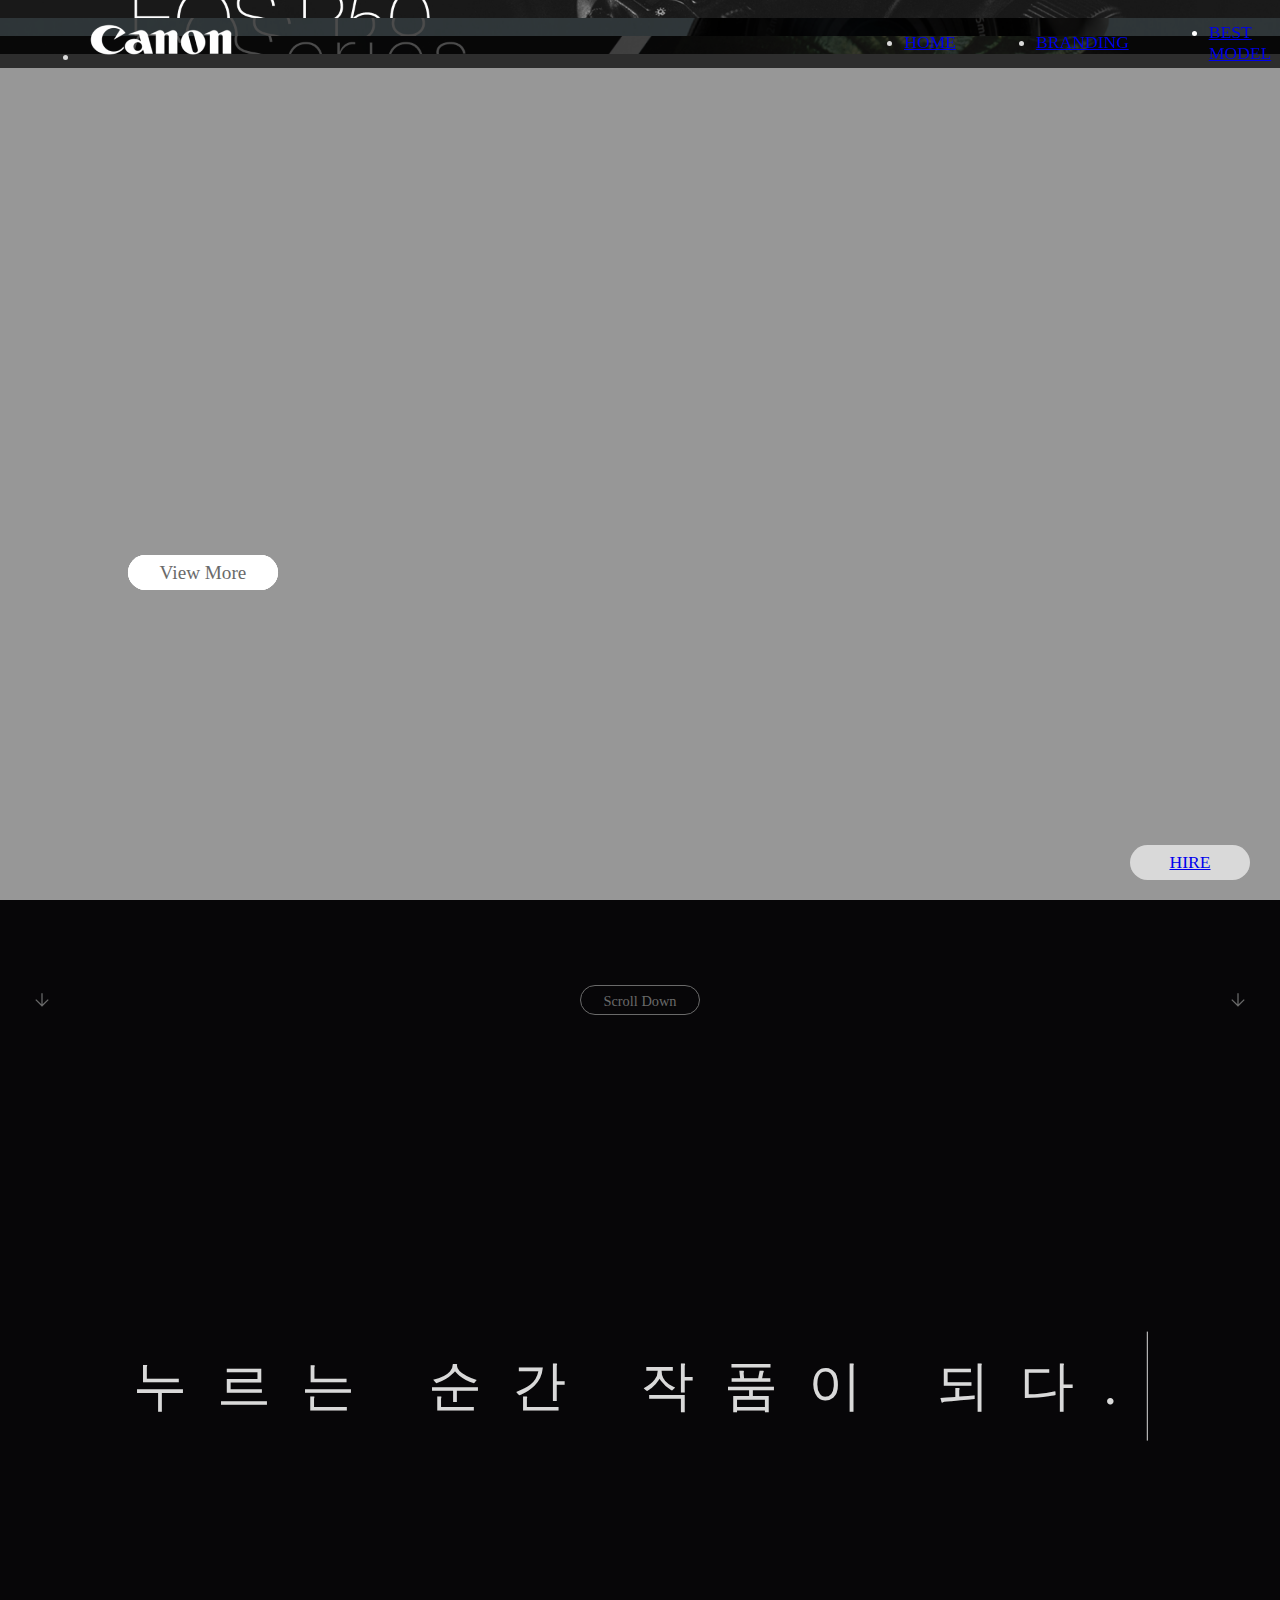
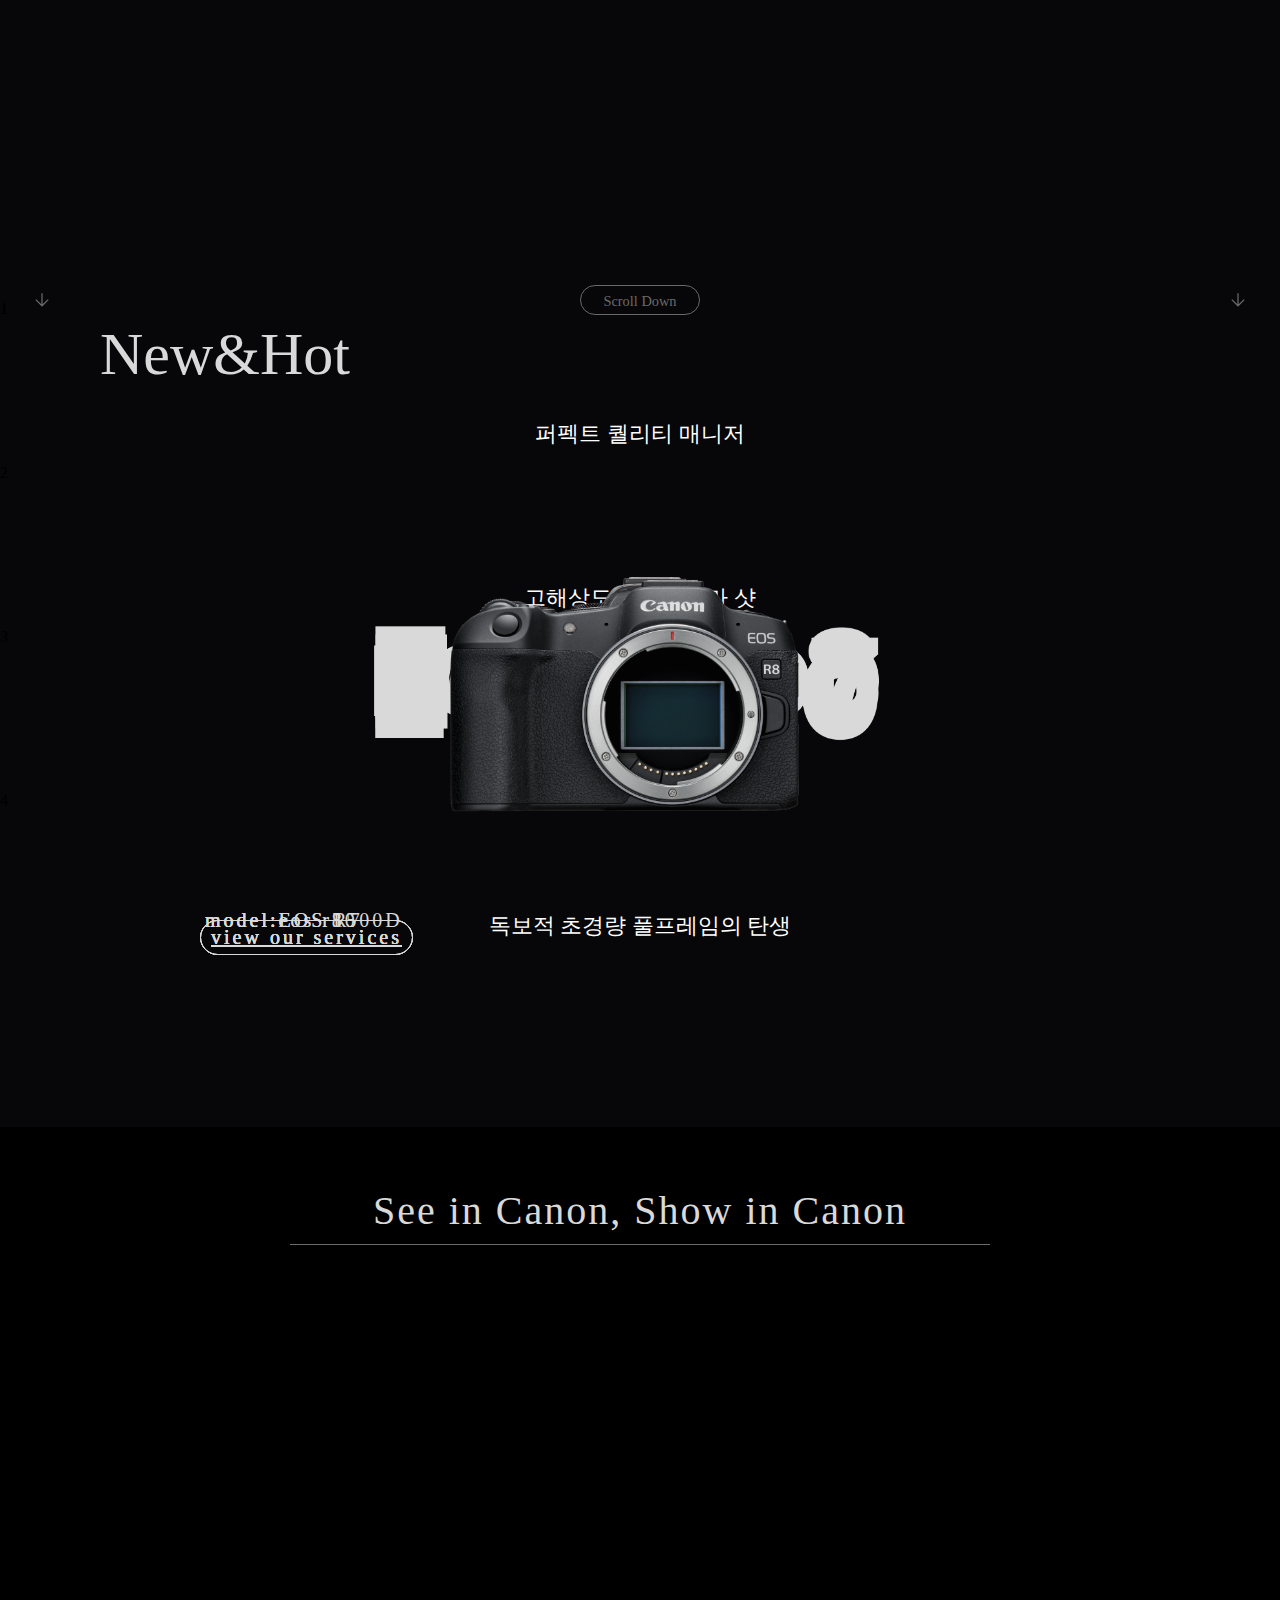
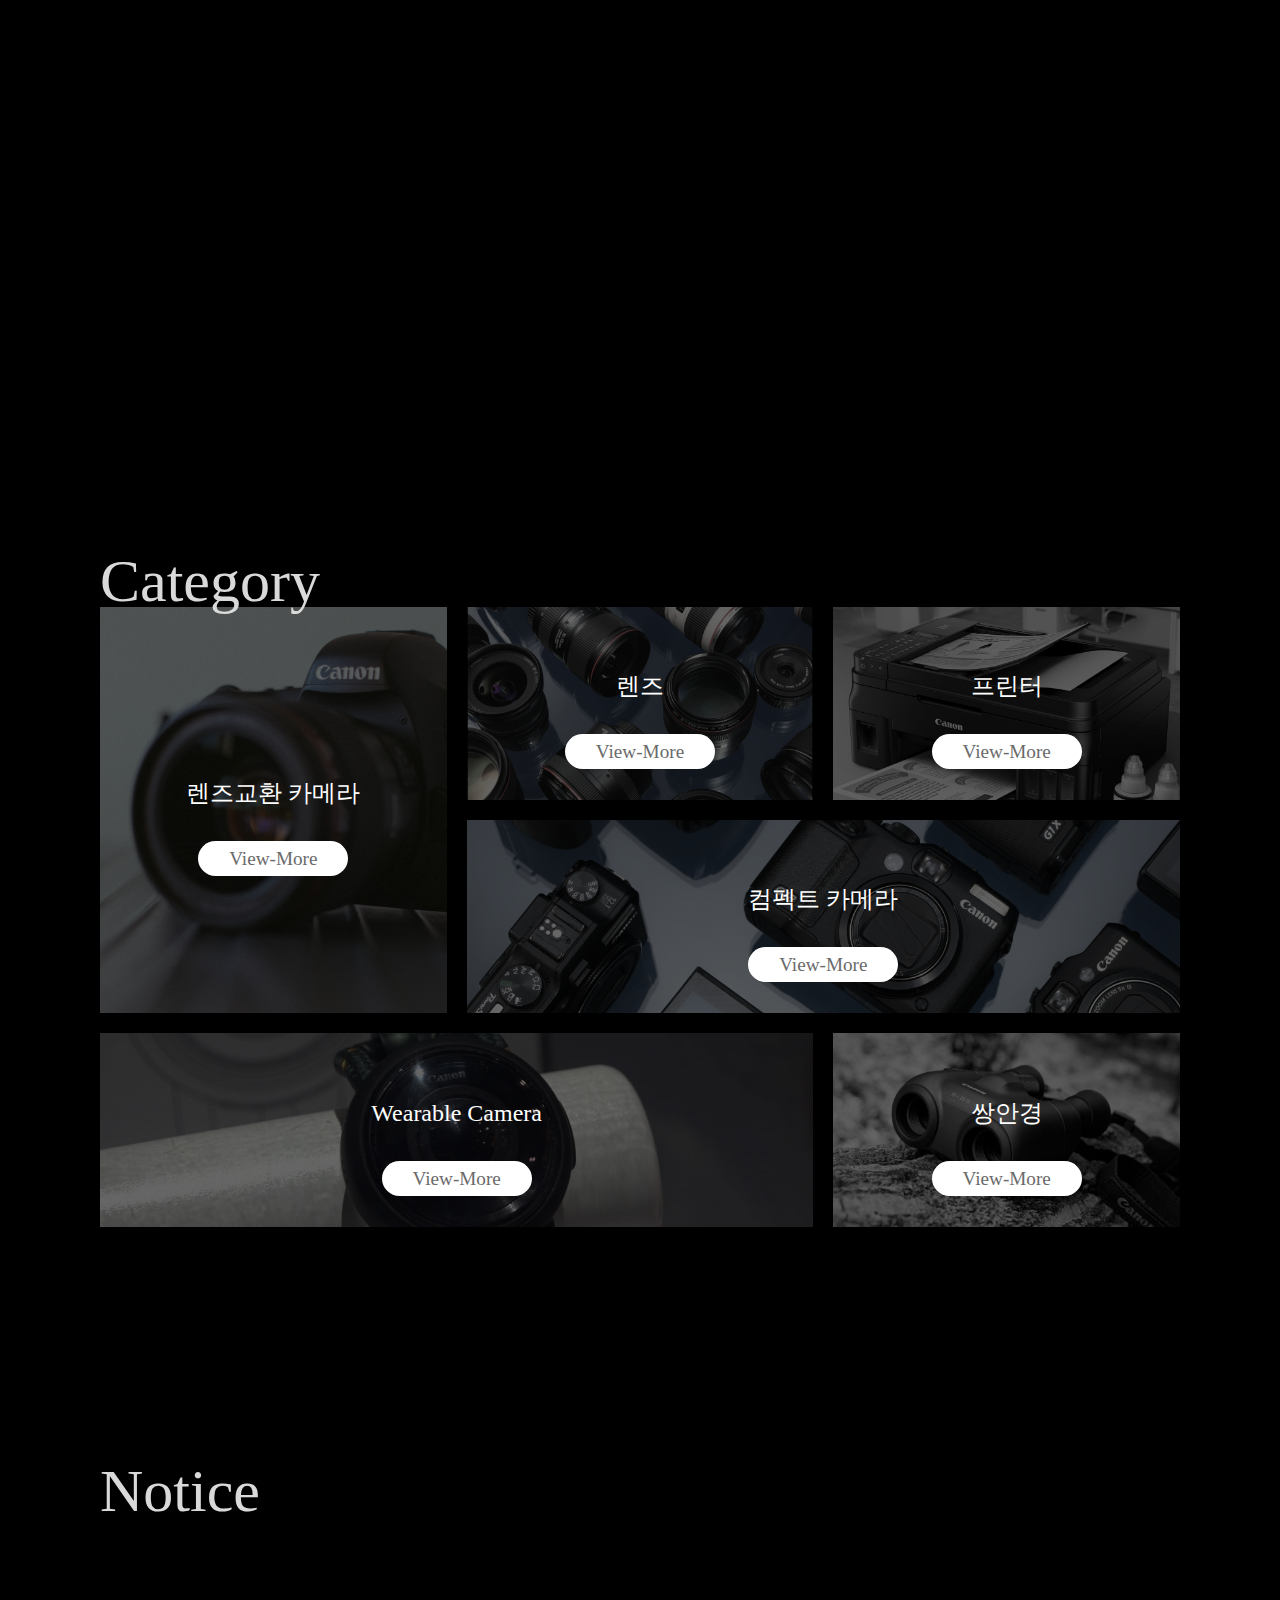
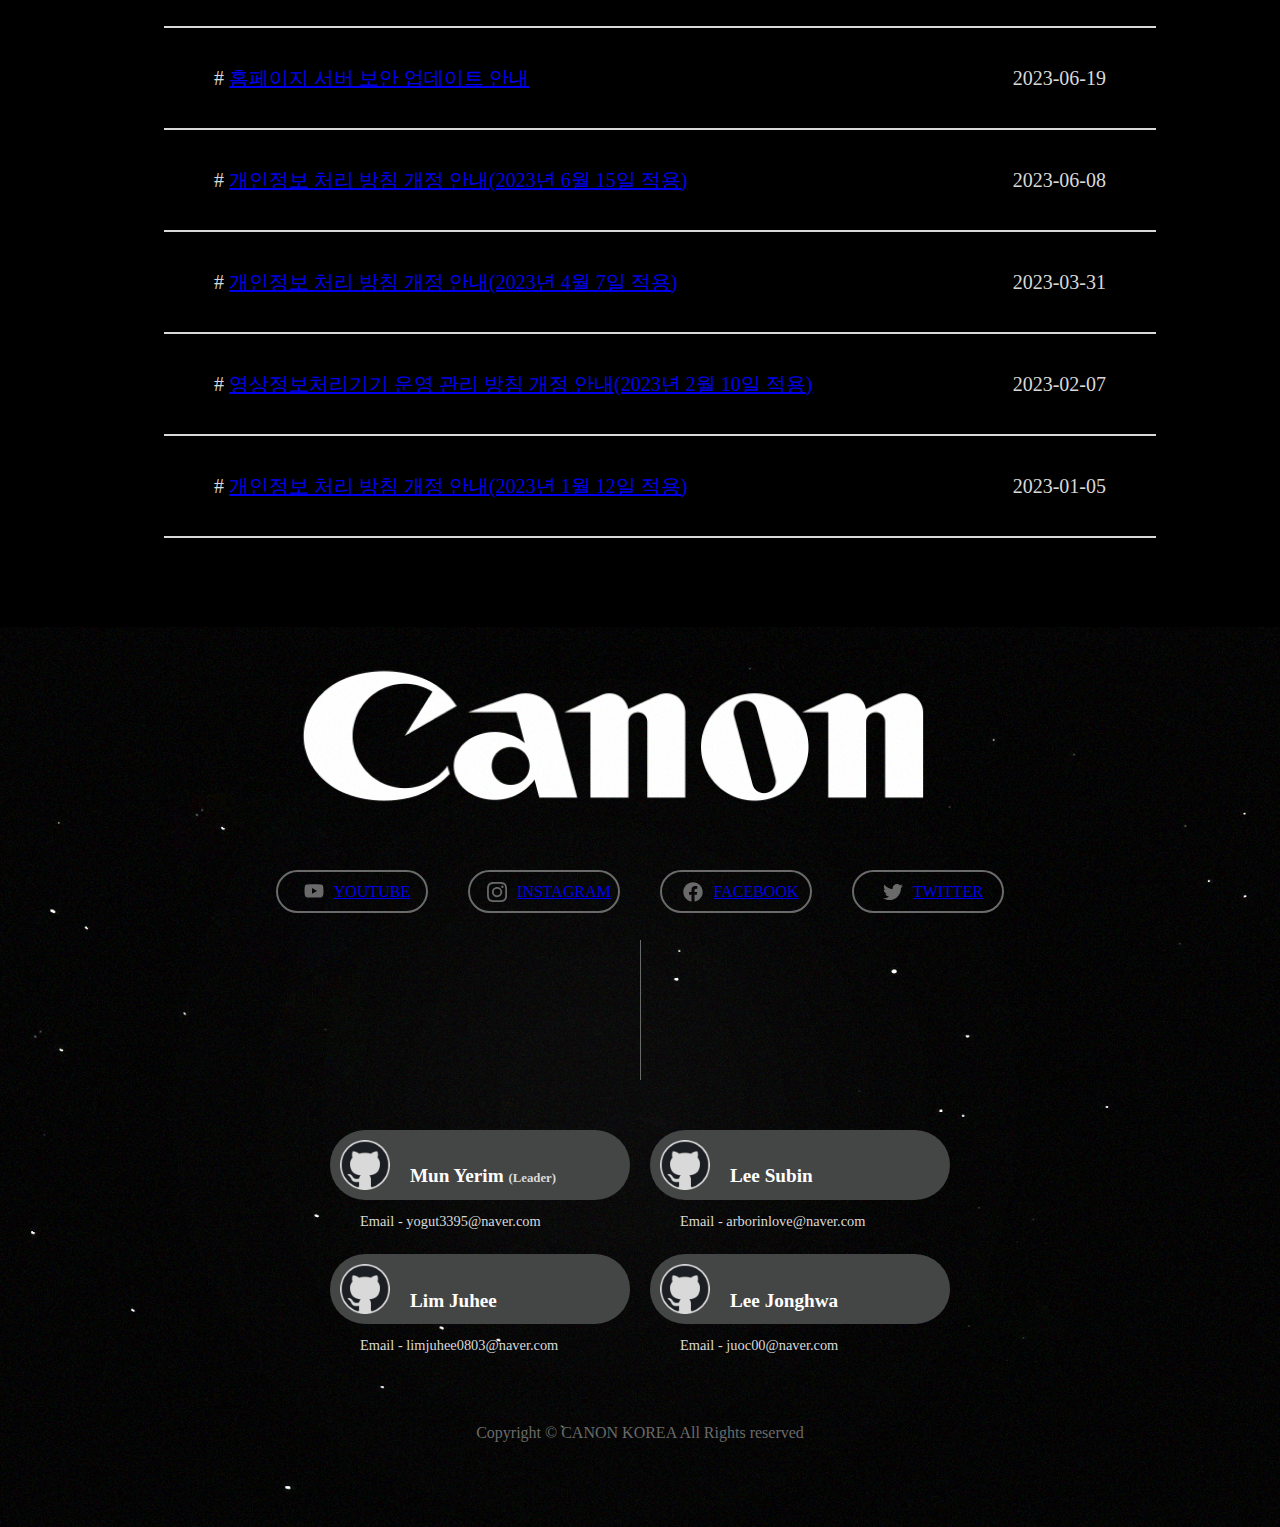
==== commit ae256958: "이수빈 수정" ====
--- a/bestModel/bestModel.html
+++ b/bestModel/bestModel.html
@@ -46,20 +46,18 @@
 <body>
     <!-- nav -->
     <header>
-        <div class="nav-logo">
-            <img src="../images/logo-big.png" alt="캐논 큰 사이즈의 로고입니다.">
-        </div>
         <nav>
-            <ul class="gnb">
-                <li><a href="#"><img src="../images/logo-small.png" alt="캐논 작은 사이즈의 로고입니다."></a></li>
-                <li><a href="../index.html">HOME</a></li>
-                <li><a href="../branding/branding.html">BRANDING</a></li>
-                <li><a href="#">BEST MODEL</a></li>
-                <li><a href="../event/event.html">EVENT</a></li>
-            </ul>
-        </nav>
+          <ul class="gnb">
+              <li><a href="https://coinnoyes.github.io/cono/index.html" target="_blank"><img src="../images/logo-small.png" alt="캐논 작은 사이즈의 로고입니다."></a></li>
+              <li><a href="https://coinnoyes.github.io/cono/index.html" target="_blank">HOME</a></li>
+              <li><a href="https://coinnoyes.github.io/cono/branding/branding.html" target="_blank">BRANDING</a></li>
+              <li><a href="https://coinnoyes.github.io/cono/bestModel/bestModel.html" target="_blank">BEST MODEL</a></li>
+              <li><a href="https://coinnoyes.github.io/cono/event/event.html" target="_blank">EVENT</a></li>
+          </ul>
+      </nav>
         <a href="#" class="bottom-btn">HIRE</a>
-    </header>
+      </header>
+
     <!-- contents -->
     <div class="contents">
 
@@ -101,7 +99,7 @@
                     <path d="M480-160 160-480l42-42 248 248v-526h60v526l248-248 42 42-320 320Z" />
                 </svg>
             </div>
-            <h1>누르는 순간 작품이 되다</h1>
+            <h1>누르는 순간 작품이 되다.</h1>
         </div>
 
         <!-- bestModel-new -->
@@ -125,19 +123,19 @@
                         <a href="#">view our services</a>
                     </div>
                     <div class="swiper-slide bg2">2
-                        <h1>퍼펙트 퀄리티 매니저</h1>
+                        <h1>고해상도의 파노라마 샷</h1>
                         <img src="../images/bestModel-new&hot2.png" alt="bsetModel-new&hot2">
                         <h3>model:EOS R7</h3>
                         <a href="#">view our services</a>
                     </div>
                     <div class="swiper-slide bg3">3
-                        <h1>퍼펙트 퀄리티 매니저</h1>
+                        <h1>고성능 광학식 뷰 파인더</h1>
                         <img src="../images/bestModel-new&hot3.png" alt="bsetModel-new&hot3">
                         <h3>model:EOS 1500D</h3>
                         <a href="#">view our services</a>
                     </div>
                     <div class="swiper-slide bg4">4
-                        <h1>퍼펙트 퀄리티 매니저</h1>
+                        <h1>독보적 초경량 풀프레임의 탄생</h1>
                         <img src="../images/bestModel-new&hot4.png" alt="bsetModel-new&hot4">
                         <h3>model:eos r8</h3>
                         <a href="#">view our services</a>
@@ -239,43 +237,32 @@
         <footer class="event">
             <div class="footer-top">
                 <img src="../images/logo-big.png" alt="캐논 큰 사이즈의 로고입니다.">
-                <ul>
-                    <li><a href="#"><svg xmlns="http://www.w3.org/2000/svg" viewBox="0 0 576 512">
-                                <path
-                                    d="M549.655 124.083c-6.281-23.65-24.787-42.276-48.284-48.597C458.781 64 288 64 288 64S117.22 64 74.629 75.486c-23.497 6.322-42.003 24.947-48.284 48.597-11.412 42.867-11.412 132.305-11.412 132.305s0 89.438 11.412 132.305c6.281 23.65 24.787 41.5 48.284 47.821C117.22 448 288 448 288 448s170.78 0 213.371-11.486c23.497-6.321 42.003-24.171 48.284-47.821 11.412-42.867 11.412-132.305 11.412-132.305s0-89.438-11.412-132.305zm-317.51 213.508V175.185l142.739 81.205-142.739 81.201z" />
-                            </svg>YOUTUBE</a></li>
-                    <li><a href="#"><svg xmlns="http://www.w3.org/2000/svg" viewBox="0 0 448 450">
-                                <path
-                                    d="M224.1 141c-63.6 0-114.9 51.3-114.9 114.9s51.3 114.9 114.9 114.9S339 319.5 339 255.9 287.7 141 224.1 141zm0 189.6c-41.1 0-74.7-33.5-74.7-74.7s33.5-74.7 74.7-74.7 74.7 33.5 74.7 74.7-33.6 74.7-74.7 74.7zm146.4-194.3c0 14.9-12 26.8-26.8 26.8-14.9 0-26.8-12-26.8-26.8s12-26.8 26.8-26.8 26.8 12 26.8 26.8zm76.1 27.2c-1.7-35.9-9.9-67.7-36.2-93.9-26.2-26.2-58-34.4-93.9-36.2-37-2.1-147.9-2.1-184.9 0-35.8 1.7-67.6 9.9-93.9 36.1s-34.4 58-36.2 93.9c-2.1 37-2.1 147.9 0 184.9 1.7 35.9 9.9 67.7 36.2 93.9s58 34.4 93.9 36.2c37 2.1 147.9 2.1 184.9 0 35.9-1.7 67.7-9.9 93.9-36.2 26.2-26.2 34.4-58 36.2-93.9 2.1-37 2.1-147.8 0-184.8zM398.8 388c-7.8 19.6-22.9 34.7-42.6 42.6-29.5 11.7-99.5 9-132.1 9s-102.7 2.6-132.1-9c-19.6-7.8-34.7-22.9-42.6-42.6-11.7-29.5-9-99.5-9-132.1s-2.6-102.7 9-132.1c7.8-19.6 22.9-34.7 42.6-42.6 29.5-11.7 99.5-9 132.1-9s102.7-2.6 132.1 9c19.6 7.8 34.7 22.9 42.6 42.6 11.7 29.5 9 99.5 9 132.1s2.7 102.7-9 132.1z" />
-                            </svg>INSTAGRAM</a></li>
-                    <li><a href="#"><svg xmlns="http://www.w3.org/2000/svg" viewBox="0 0 512 512">
-                                <path
-                                    d="M504 256C504 119 393 8 256 8S8 119 8 256c0 123.78 90.69 226.38 209.25 245V327.69h-63V256h63v-54.64c0-62.15 37-96.48 93.67-96.48 27.14 0 55.52 4.84 55.52 4.84v61h-31.28c-30.8 0-40.41 19.12-40.41 38.73V256h68.78l-11 71.69h-57.78V501C413.31 482.38 504 379.78 504 256z" />
-                            </svg>FACEBOOK</a></li>
-                    <li><a href="#"><svg xmlns="http://www.w3.org/2000/svg" viewBox="0 0 512 512">
-                                <path
-                                    d="M459.37 151.716c.325 4.548.325 9.097.325 13.645 0 138.72-105.583 298.558-298.558 298.558-59.452 0-114.68-17.219-161.137-47.106 8.447.974 16.568 1.299 25.34 1.299 49.055 0 94.213-16.568 130.274-44.832-46.132-.975-84.792-31.188-98.112-72.772 6.498.974 12.995 1.624 19.818 1.624 9.421 0 18.843-1.3 27.614-3.573-48.081-9.747-84.143-51.98-84.143-102.985v-1.299c13.969 7.797 30.214 12.67 47.431 13.319-28.264-18.843-46.781-51.005-46.781-87.391 0-19.492 5.197-37.36 14.294-52.954 51.655 63.675 129.3 105.258 216.365 109.807-1.624-7.797-2.599-15.918-2.599-24.04 0-57.828 46.782-104.934 104.934-104.934 30.213 0 57.502 12.67 76.67 33.137 23.715-4.548 46.456-13.32 66.599-25.34-7.798 24.366-24.366 44.833-46.132 57.827 21.117-2.273 41.584-8.122 60.426-16.243-14.292 20.791-32.161 39.308-52.628 54.253z" />
-                            </svg>TWITTER</a></li>
-                </ul>
-            </div>
+                <div class="footer-sns">                               
+                    <div class="sns"><a href="https://www.youtube.com/channel/UCzRW5RWMLdRQjwTuZLl5yfg" target="_blank"><svg xmlns="http://www.w3.org/2000/svg" viewBox="0 0 576 590"><path d="M549.655 124.083c-6.281-23.65-24.787-42.276-48.284-48.597C458.781 64 288 64 288 64S117.22 64 74.629 75.486c-23.497 6.322-42.003 24.947-48.284 48.597-11.412 42.867-11.412 132.305-11.412 132.305s0 89.438 11.412 132.305c6.281 23.65 24.787 41.5 48.284 47.821C117.22 448 288 448 288 448s170.78 0 213.371-11.486c23.497-6.321 42.003-24.171 48.284-47.821 11.412-42.867 11.412-132.305 11.412-132.305s0-89.438-11.412-132.305zm-317.51 213.508V175.185l142.739 81.205-142.739 81.201z"/></svg>YOUTUBE</a></div> 
+                    <div class="sns"><a href="https://www.instagram.com/canonkorea/" target="_blank"><svg id="Layer_1" data-name="Layer 1" xmlns="http://www.w3.org/2000/svg" viewBox="0 0 1000 1000"><path d="M295.42,6c-53.2,2.51-89.53,11-121.29,23.48-32.87,12.81-60.73,30-88.45,57.82S40.89,143,28.17,175.92c-12.31,31.83-20.65,68.19-23,121.42S2.3,367.68,2.56,503.46,3.42,656.26,6,709.6c2.54,53.19,11,89.51,23.48,121.28,12.83,32.87,30,60.72,57.83,88.45S143,964.09,176,976.83c31.8,12.29,68.17,20.67,121.39,23s70.35,2.87,206.09,2.61,152.83-.86,206.16-3.39S799.1,988,830.88,975.58c32.87-12.86,60.74-30,88.45-57.84S964.1,862,976.81,829.06c12.32-31.8,20.69-68.17,23-121.35,2.33-53.37,2.88-70.41,2.62-206.17s-.87-152.78-3.4-206.1-11-89.53-23.47-121.32c-12.85-32.87-30-60.7-57.82-88.45S862,40.87,829.07,28.19c-31.82-12.31-68.17-20.7-121.39-23S637.33,2.3,501.54,2.56,348.75,3.4,295.42,6m5.84,903.88c-48.75-2.12-75.22-10.22-92.86-17-23.36-9-40-19.88-57.58-37.29s-28.38-34.11-37.5-57.42c-6.85-17.64-15.1-44.08-17.38-92.83-2.48-52.69-3-68.51-3.29-202s.22-149.29,2.53-202c2.08-48.71,10.23-75.21,17-92.84,9-23.39,19.84-40,37.29-57.57s34.1-28.39,57.43-37.51c17.62-6.88,44.06-15.06,92.79-17.38,52.73-2.5,68.53-3,202-3.29s149.31.21,202.06,2.53c48.71,2.12,75.22,10.19,92.83,17,23.37,9,40,19.81,57.57,37.29s28.4,34.07,37.52,57.45c6.89,17.57,15.07,44,17.37,92.76,2.51,52.73,3.08,68.54,3.32,202s-.23,149.31-2.54,202c-2.13,48.75-10.21,75.23-17,92.89-9,23.35-19.85,40-37.31,57.56s-34.09,28.38-57.43,37.5c-17.6,6.87-44.07,15.07-92.76,17.39-52.73,2.48-68.53,3-202.05,3.29s-149.27-.25-202-2.53m407.6-674.61a60,60,0,1,0,59.88-60.1,60,60,0,0,0-59.88,60.1M245.77,503c.28,141.8,115.44,256.49,257.21,256.22S759.52,643.8,759.25,502,643.79,245.48,502,245.76,245.5,361.22,245.77,503m90.06-.18a166.67,166.67,0,1,1,167,166.34,166.65,166.65,0,0,1-167-166.34" transform="translateY(-2.5 -10)"/></svg>INSTAGRAM</a></div> 
+                    <div class="sns"><a href="https://www.facebook.com/canonkoreacamera" target="_blank"><svg xmlns="http://www.w3.org/2000/svg" viewBox="0 0 512 512"><path d="M504 256C504 119 393 8 256 8S8 119 8 256c0 123.78 90.69 226.38 209.25 245V327.69h-63V256h63v-54.64c0-62.15 37-96.48 93.67-96.48 27.14 0 55.52 4.84 55.52 4.84v61h-31.28c-30.8 0-40.41 19.12-40.41 38.73V256h68.78l-11 71.69h-57.78V501C413.31 482.38 504 379.78 504 256z"/></svg>FACEBOOK</a></div> 
+                    <div class="sns"><a href="https://twitter.com/i/flow/login?redirect_after_login=%2Fcanoncamera_kr" target="_blank"><svg xmlns="http://www.w3.org/2000/svg" viewBox="0 0 512 512"><path d="M459.37 151.716c.325 4.548.325 9.097.325 13.645 0 138.72-105.583 298.558-298.558 298.558-59.452 0-114.68-17.219-161.137-47.106 8.447.974 16.568 1.299 25.34 1.299 49.055 0 94.213-16.568 130.274-44.832-46.132-.975-84.792-31.188-98.112-72.772 6.498.974 12.995 1.624 19.818 1.624 9.421 0 18.843-1.3 27.614-3.573-48.081-9.747-84.143-51.98-84.143-102.985v-1.299c13.969 7.797 30.214 12.67 47.431 13.319-28.264-18.843-46.781-51.005-46.781-87.391 0-19.492 5.197-37.36 14.294-52.954 51.655 63.675 129.3 105.258 216.365 109.807-1.624-7.797-2.599-15.918-2.599-24.04 0-57.828 46.782-104.934 104.934-104.934 30.213 0 57.502 12.67 76.67 33.137 23.715-4.548 46.456-13.32 66.599-25.34-7.798 24.366-24.366 44.833-46.132 57.827 21.117-2.273 41.584-8.122 60.426-16.243-14.292 20.791-32.161 39.308-52.628 54.253z"/></svg>TWITTER</a></div>
+                </div>
+            </div>
+            
             <div class="footer-email-box">
                 <div class="footer-email">
-                    <img src="../images/git-logo.png" alt="">
+                    <a href="https://github.com/nyerim" target="_blank"><img src="../images/git-logo.png" alt="문예림님의 깃허브 주소입니다."></a>
                     <h4>Mun Yerim <span class="text-small">(Leader)</span></h4>
                     <p>Email - yogut3395@naver.com</p>
                 </div>
                 <div class="footer-email">
-                    <img src="../images/git-logo.png" alt="">
+                    <a href="https://github.com/arborinlove" target="_blank"><img src="../images/git-logo.png" alt="이수빈님의 깃허브 주소입니다."></a>
                     <h4>Lee Subin</h4>
                     <p>Email - arborinlove@naver.com</p>
                 </div>
                 <div class="footer-email">
-                    <img src="../images/git-logo.png" alt="">
+                    <a href="https://github.com/limjuhee0803" target="_blank"><img src="../images/git-logo.png" alt="임주희님의 깃허브 주소입니다."></a>
                     <h4>Lim Juhee</h4>
                     <p>Email - limjuhee0803@naver.com</p>
                 </div>
                 <div class="footer-email">
-                    <img src="../images/git-logo.png" alt="">
+                    <a href="https://github.com/Lee-J-Hwa" target="_blank"><img src="../images/git-logo.png" alt="이종화님의 깃허브 주소입니다."></a>
                     <h4>Lee Jonghwa</h4>
                     <p>Email - juoc00@naver.com</p>
                 </div>
--- a/bestModel/bestModel.css
+++ b/bestModel/bestModel.css
@@ -23,14 +23,15 @@
   justify-content: space-between;
   margin: 0;
   padding: 0;
+  position: fixed;
+  top: 0;
+  left: 0;
+  z-index: 9999;
 }
 
 header .nav-logo {
   width: 80%;
   display: block;
-  position: fixed;
-  top: 0;
-  left: 0;
   display: none;
 }
 
@@ -48,7 +49,6 @@
   transition: 0.3s;
   font-weight: 400;
   font-family: var(--en-font);
-  z-index: 9999;
 }
 
 header nav .gnb li {
@@ -56,18 +56,37 @@
   color: var(--gray-color2);
 }
 
-header nav li a:hover {
-  color: #fff;
-}
-
 header nav .gnb li:first-child {
   margin-right: 50%;
+}
+
+header nav .gnb li:nth-child(4) {
+  color: #fff;
+}
+
+header  nav li a:hover {
+  color: #fff;
+}
+
+header .side-btn {
+  width: 80px;
+  height: 40px;
+  background-color: #fff;
+  color: #070608;
+  text-align: center;
+  line-height: 40px;
+  position: fixed;
+  right: -1%;
+  top: 20%;
+  transform: rotate(270deg);
+  font-size: 1.1rem;
+  font-weight: bold;
 }
 
 header .bottom-btn {
   width: 120px;
   height: 35px;
-  background-color: var(--gray-color2);
+  background-color: #d9d9d9;
   border-radius: 20px;
   text-align: center;
   line-height: 35px;
@@ -75,8 +94,6 @@
   position: fixed;
   bottom: 20px;
   right: 30px;
-  font-family: var(--en-font);
-  z-index: 9999;
 }
 
 /**** contents ****/
@@ -135,7 +152,7 @@
 }
 
 .contents .bestModel-txt h1::before {
-  content: "누르는 순간 작품이 되다";
+  content: "누르는 순간 작품이 되다.";
   position: absolute;
   top: 0;
   left: 0;
@@ -183,7 +200,7 @@
 .bestModel-youtube {
   width: 100%;
   height: 100vh;
-  background-color: var(--black-color);
+  background-color: #000;
 }
 
 .bestModel-youtube .bestModel-youtube-slide h1 {
@@ -509,7 +526,7 @@
 
 .bestModel-notice .bestModel-notice-list li:hover {
   transform: translateX(20px);
-  background-color: var(--gray-color);
+  background-color: rgba(146, 146, 146, 0.3);
 }
 
 .bestModel-notice .bestModel-notice-list li:last-child {
@@ -533,20 +550,19 @@
 footer {
   background-color: #ddd;
   display: grid;
-  background: url(../images/main-background.png)no-repeat 50%/cover;
+  background: url(../images/footer-background.png)no-repeat 59%/cover;
   height: 100vh;
-}
-
+  width: 100%;
+}
 footer .footer-top {
   justify-self: center;
-  padding-top: 60px;
-}
-
+}
 .footer-top img {
   justify-self: center;
 }
 
-footer .footer-top ul {
+footer .footer-top .footer-sns {
+  width: 60vw;
   display: flex;
   justify-content: center;
   align-items: center;
@@ -554,23 +570,23 @@
   font-family: var(--en-font);
 }
 
-footer .footer-top ul li {
+footer .footer-top .footer-sns .sns {
   font-size: 1rem;
   color: var(--gray-color);
   border: 2px solid var(--gray-color);
   border-radius: 30px;
-  width: 130px;
-  margin-top: 10px;
+  width: 155px;
   text-align: center;
   padding: 5px;
+  padding-bottom: 10px;
   margin: 20px;
 }
 
-footer .footer-top ul li svg {
+footer .footer-top .footer-sns .sns svg {
   fill: var(--gray-color);
   width: 20px;
-  padding-top: 7px;
-  margin-right: 5px;
+  margin: 0 10px;
+  transform: translateY(5px);
 }
 
 footer .footer-email-box {
@@ -581,7 +597,6 @@
   grid-template-columns: 1fr 1fr;
   gap: 20px;
 }
-
 footer .footer-email-box .footer-email {
   border-radius: 40px;
   padding: 10px;
@@ -592,46 +607,42 @@
   position: relative;
   font-family: var(--en-font);
 }
-
 footer .footer-email-box .footer-email:nth-child(1) h4::after {
   content: '';
-  width: 2px;
+  width: 1px;
   background-color: var(--gray-color);
   height: 140px;
   position: absolute;
   left: 310px;
-  bottom: 100px;
-}
-
+  bottom: 120px;
+}
 footer .footer-email-box .footer-email:nth-child(1),footer .footer-email-box .footer-email:nth-child(3) {
   justify-self: right;
 }
-
 footer .footer-email-box .footer-email h4 {
   font-size: 1.2rem;
   color: #fff;
 }
-
 footer .footer-email-box .footer-email p {
   font-size: 0.9rem;
   color: var(--gray-color2);
 }
-
 footer .footer-email-box .footer-email h4 .text-small {
   font-size: 0.8rem;
   color: var(--gray-color2);
 }
-
 footer .footer-email-box .footer-email img {
   float: left;
   width: 50px;
 }
-
+footer .footer-email-box a {
+  z-index: 9999;
+}
 footer .footer-bottom {
   display: grid;
   justify-content: center;
   color: var(--gray-color);
   font-family: var(--en-font);
   padding-top: 50px;
-  padding-bottom: 50px;
-}
+  padding-bottom: 0px;
+}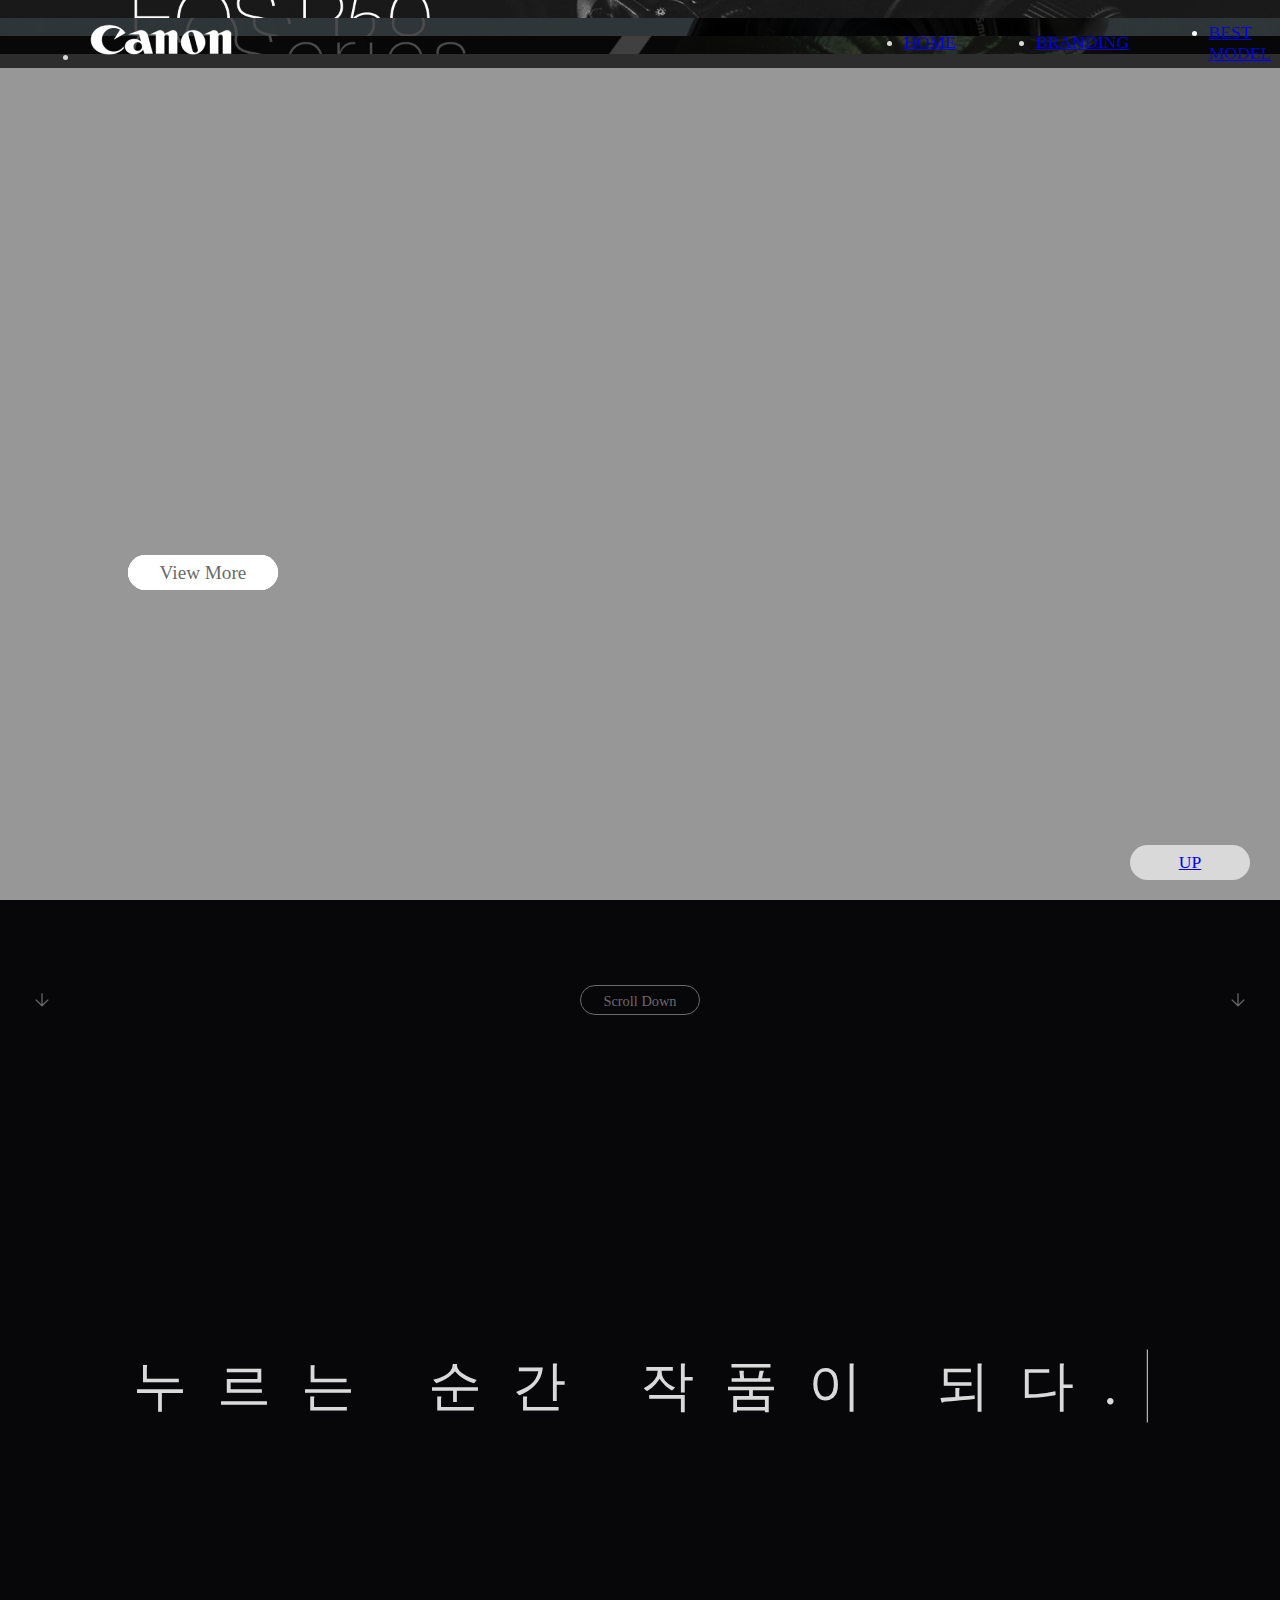
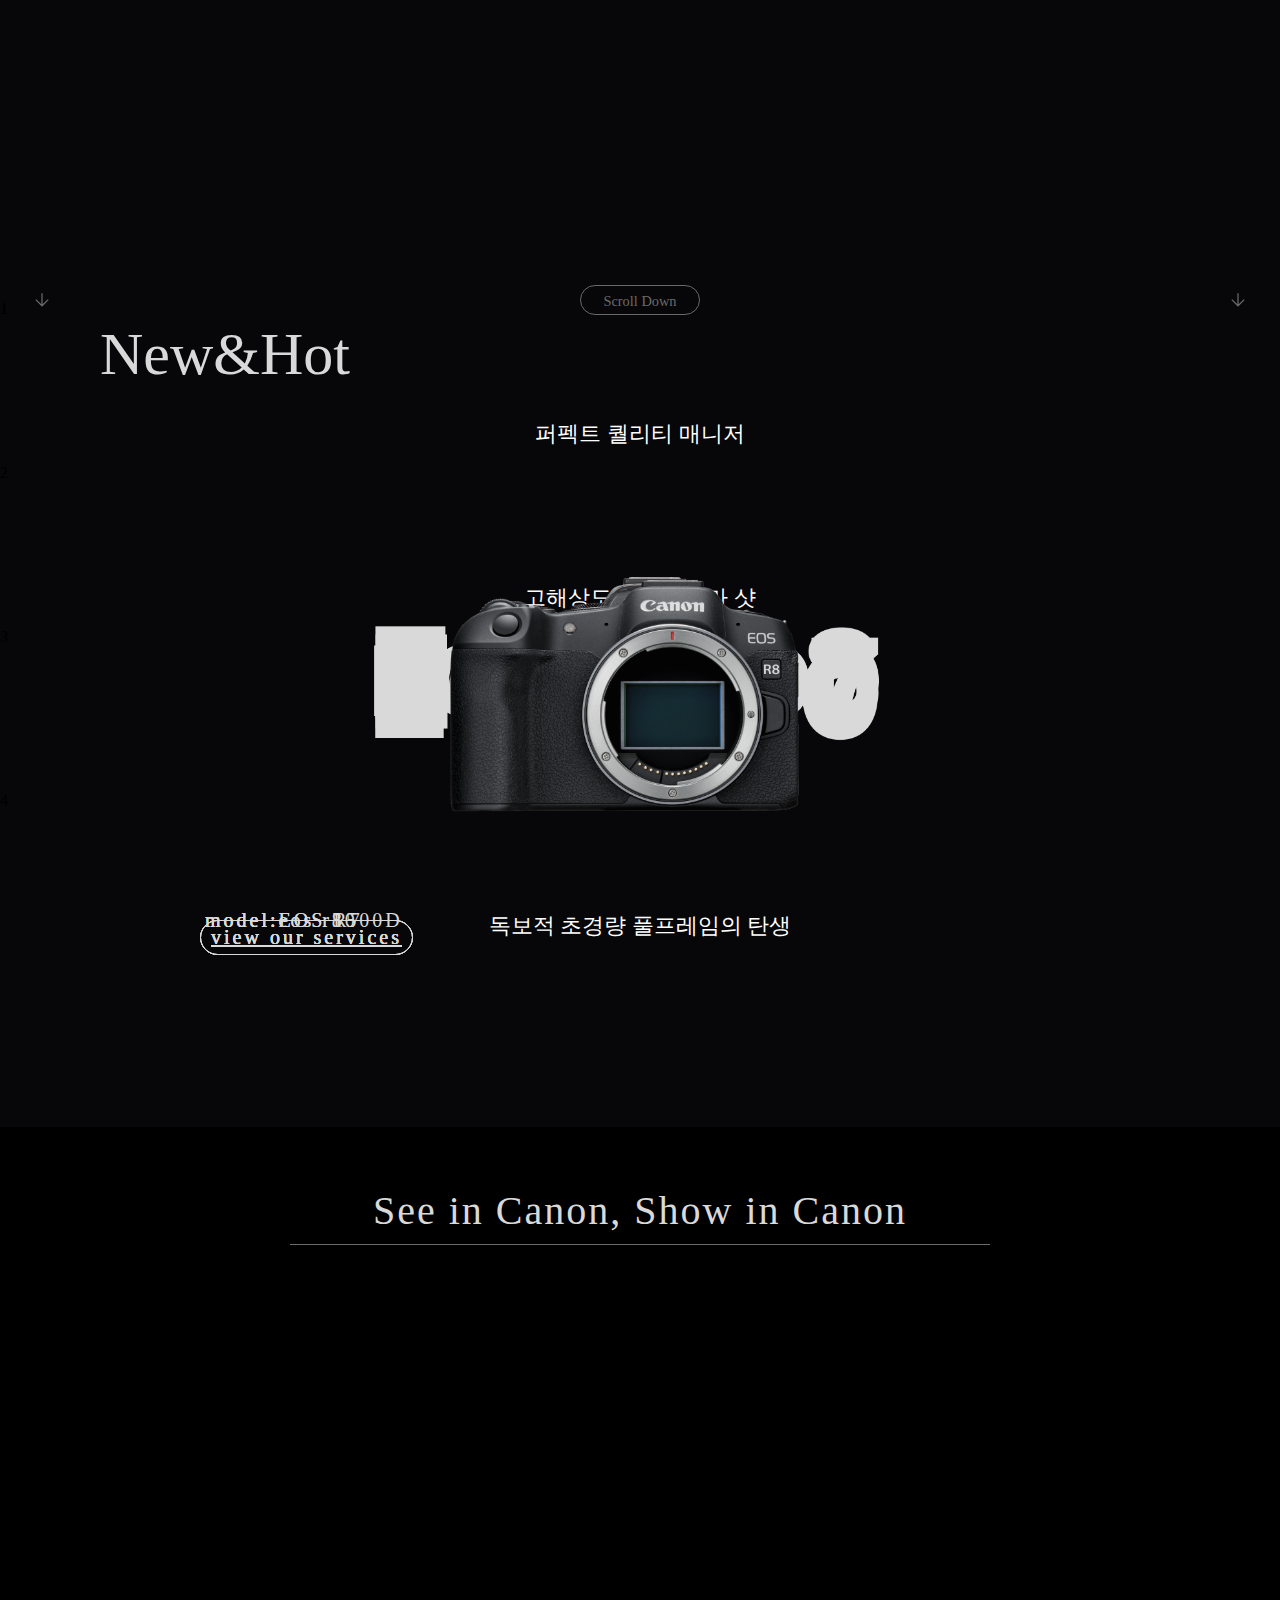
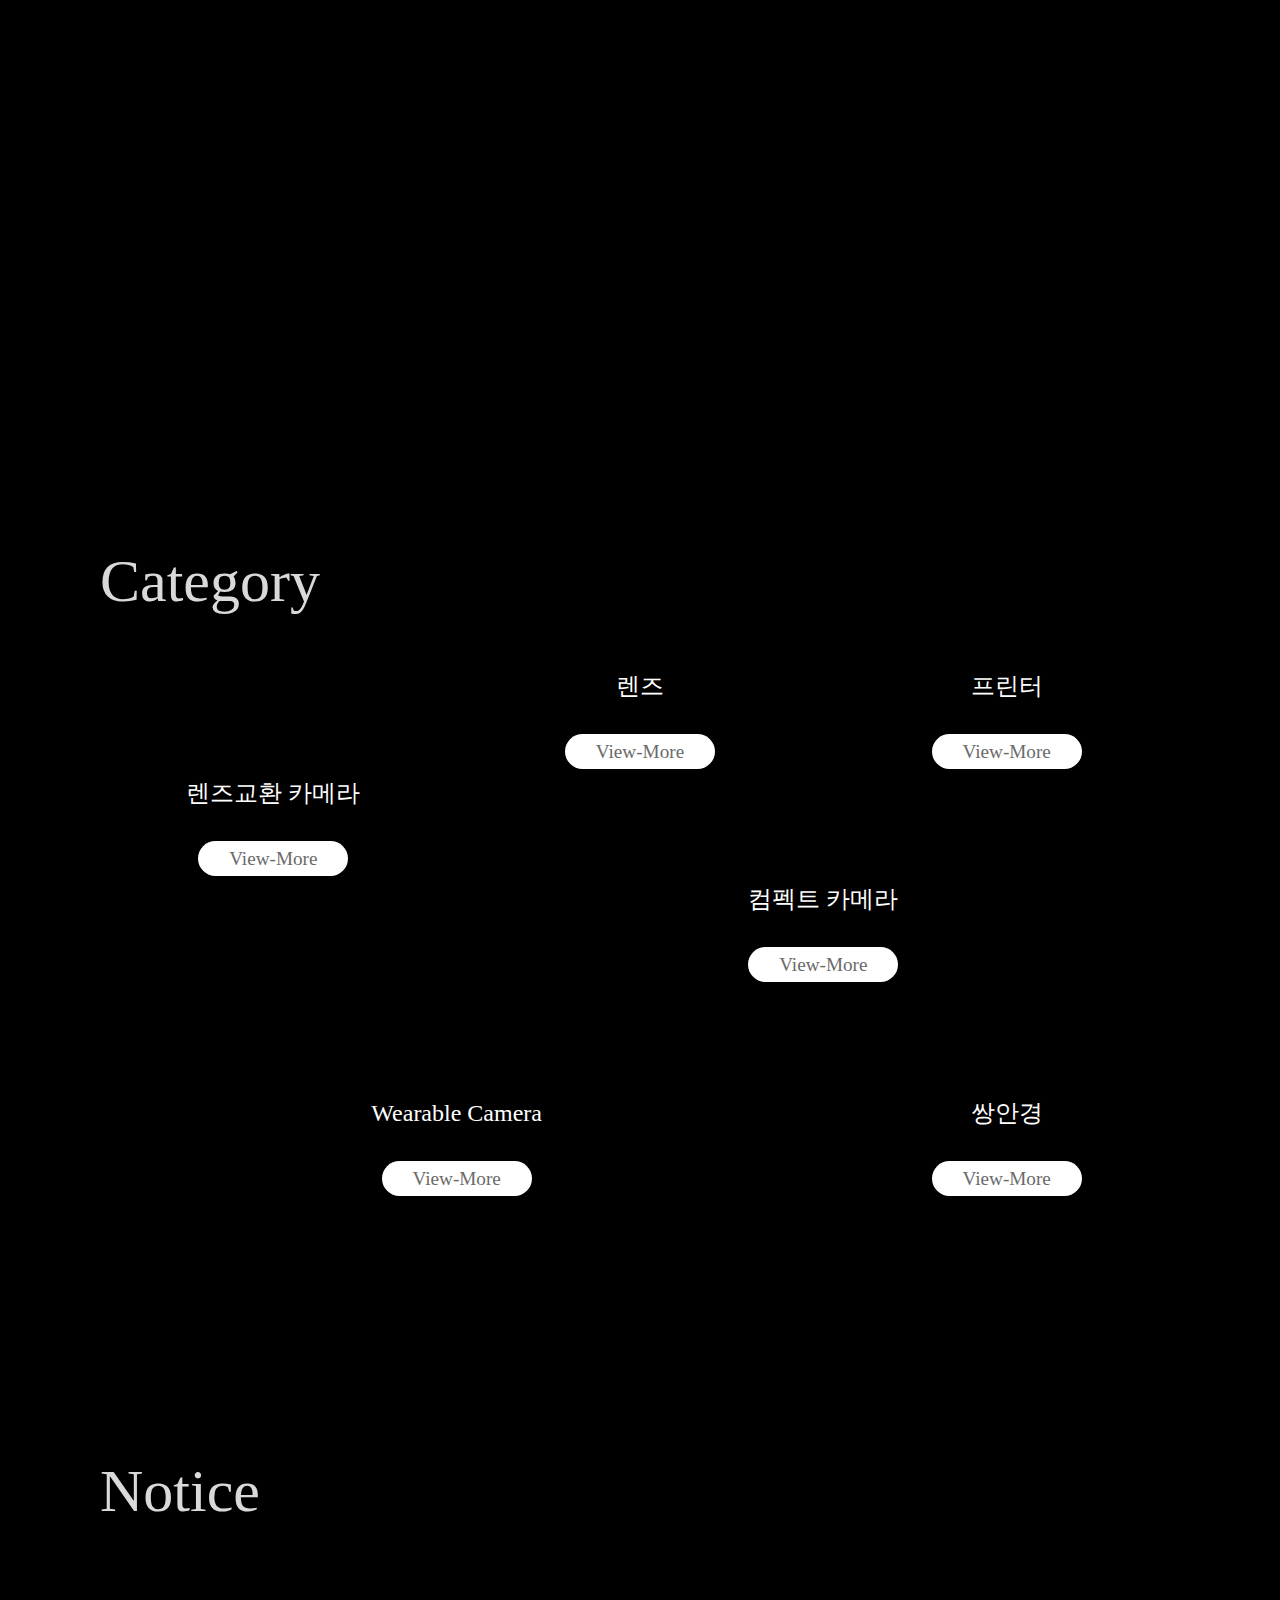
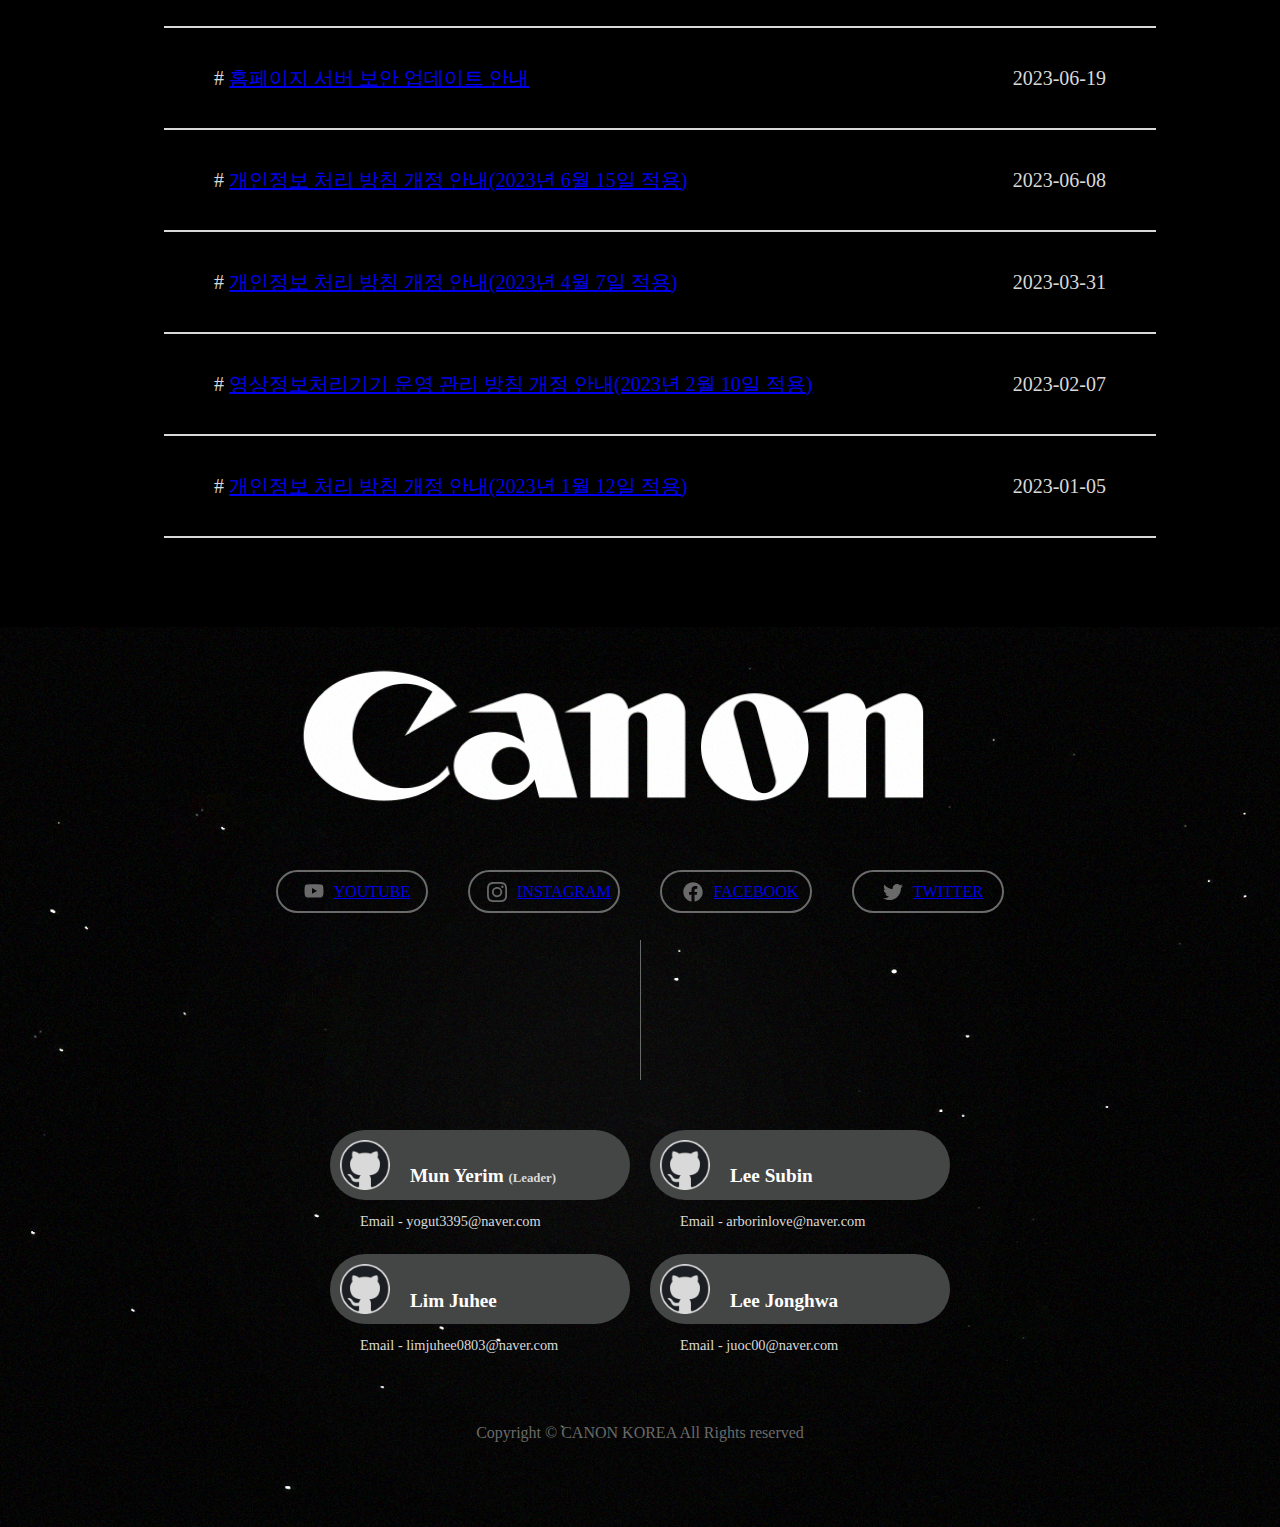
==== commit f133199d: "수정" ====
--- a/bestModel/bestModel.html
+++ b/bestModel/bestModel.html
@@ -6,6 +6,10 @@
     <meta name="viewport" content="width=device-width, initial-scale=1.0">
     <title>best Model</title>
     <!-- open graph -->
+    <meta property="og:title" content="CANON Redesign">
+    <meta property="og:description" content="canon bestModel 사이트 리디자인 입니다.">
+    <meta property="og:image" content="../images/open-graphy.png">
+    <meta property="og:url" content="https://codingnoyes.github.io/cono/bestModel/bestModel.html">
 
     <!-- favicon -->
     <link rel="apple-touch-icon" sizes="180x180" href="../favicon/apple-touch-icon.png">
@@ -47,16 +51,19 @@
     <!-- nav -->
     <header>
         <nav>
-          <ul class="gnb">
-              <li><a href="https://coinnoyes.github.io/cono/index.html" target="_blank"><img src="../images/logo-small.png" alt="캐논 작은 사이즈의 로고입니다."></a></li>
-              <li><a href="https://coinnoyes.github.io/cono/index.html" target="_blank">HOME</a></li>
-              <li><a href="https://coinnoyes.github.io/cono/branding/branding.html" target="_blank">BRANDING</a></li>
-              <li><a href="https://coinnoyes.github.io/cono/bestModel/bestModel.html" target="_blank">BEST MODEL</a></li>
-              <li><a href="https://coinnoyes.github.io/cono/event/event.html" target="_blank">EVENT</a></li>
-          </ul>
-      </nav>
-        <a href="#" class="bottom-btn">HIRE</a>
-      </header>
+            <ul class="gnb">
+                <li><a href="https://coinnoyes.github.io/cono/" target="_blank"><img src="../images/logo-small.png"
+                            alt="캐논 작은 사이즈의 로고입니다."></a></li>
+                <li><a href="https://coinnoyes.github.io/cono/" target="_blank">HOME</a></li>
+                <li><a href="https://codingnoyes.github.io/cono/branding/branding.html" target="_blank">BRANDING</a>
+                </li>
+                <li><a href="https://codingnoyes.github.io/cono/bestModel/bestModel.html" target="_blank">BEST MODEL</a>
+                </li>
+                <li><a href="https://codingnoyes.github.io/cono/event/event.html" target="_blank">EVENT</a></li>
+            </ul>
+        </nav>
+        <a href="#" class="bottom-btn">UP</a>
+    </header>
 
     <!-- contents -->
     <div class="contents">
@@ -237,32 +244,53 @@
         <footer class="event">
             <div class="footer-top">
                 <img src="../images/logo-big.png" alt="캐논 큰 사이즈의 로고입니다.">
-                <div class="footer-sns">                               
-                    <div class="sns"><a href="https://www.youtube.com/channel/UCzRW5RWMLdRQjwTuZLl5yfg" target="_blank"><svg xmlns="http://www.w3.org/2000/svg" viewBox="0 0 576 590"><path d="M549.655 124.083c-6.281-23.65-24.787-42.276-48.284-48.597C458.781 64 288 64 288 64S117.22 64 74.629 75.486c-23.497 6.322-42.003 24.947-48.284 48.597-11.412 42.867-11.412 132.305-11.412 132.305s0 89.438 11.412 132.305c6.281 23.65 24.787 41.5 48.284 47.821C117.22 448 288 448 288 448s170.78 0 213.371-11.486c23.497-6.321 42.003-24.171 48.284-47.821 11.412-42.867 11.412-132.305 11.412-132.305s0-89.438-11.412-132.305zm-317.51 213.508V175.185l142.739 81.205-142.739 81.201z"/></svg>YOUTUBE</a></div> 
-                    <div class="sns"><a href="https://www.instagram.com/canonkorea/" target="_blank"><svg id="Layer_1" data-name="Layer 1" xmlns="http://www.w3.org/2000/svg" viewBox="0 0 1000 1000"><path d="M295.42,6c-53.2,2.51-89.53,11-121.29,23.48-32.87,12.81-60.73,30-88.45,57.82S40.89,143,28.17,175.92c-12.31,31.83-20.65,68.19-23,121.42S2.3,367.68,2.56,503.46,3.42,656.26,6,709.6c2.54,53.19,11,89.51,23.48,121.28,12.83,32.87,30,60.72,57.83,88.45S143,964.09,176,976.83c31.8,12.29,68.17,20.67,121.39,23s70.35,2.87,206.09,2.61,152.83-.86,206.16-3.39S799.1,988,830.88,975.58c32.87-12.86,60.74-30,88.45-57.84S964.1,862,976.81,829.06c12.32-31.8,20.69-68.17,23-121.35,2.33-53.37,2.88-70.41,2.62-206.17s-.87-152.78-3.4-206.1-11-89.53-23.47-121.32c-12.85-32.87-30-60.7-57.82-88.45S862,40.87,829.07,28.19c-31.82-12.31-68.17-20.7-121.39-23S637.33,2.3,501.54,2.56,348.75,3.4,295.42,6m5.84,903.88c-48.75-2.12-75.22-10.22-92.86-17-23.36-9-40-19.88-57.58-37.29s-28.38-34.11-37.5-57.42c-6.85-17.64-15.1-44.08-17.38-92.83-2.48-52.69-3-68.51-3.29-202s.22-149.29,2.53-202c2.08-48.71,10.23-75.21,17-92.84,9-23.39,19.84-40,37.29-57.57s34.1-28.39,57.43-37.51c17.62-6.88,44.06-15.06,92.79-17.38,52.73-2.5,68.53-3,202-3.29s149.31.21,202.06,2.53c48.71,2.12,75.22,10.19,92.83,17,23.37,9,40,19.81,57.57,37.29s28.4,34.07,37.52,57.45c6.89,17.57,15.07,44,17.37,92.76,2.51,52.73,3.08,68.54,3.32,202s-.23,149.31-2.54,202c-2.13,48.75-10.21,75.23-17,92.89-9,23.35-19.85,40-37.31,57.56s-34.09,28.38-57.43,37.5c-17.6,6.87-44.07,15.07-92.76,17.39-52.73,2.48-68.53,3-202.05,3.29s-149.27-.25-202-2.53m407.6-674.61a60,60,0,1,0,59.88-60.1,60,60,0,0,0-59.88,60.1M245.77,503c.28,141.8,115.44,256.49,257.21,256.22S759.52,643.8,759.25,502,643.79,245.48,502,245.76,245.5,361.22,245.77,503m90.06-.18a166.67,166.67,0,1,1,167,166.34,166.65,166.65,0,0,1-167-166.34" transform="translateY(-2.5 -10)"/></svg>INSTAGRAM</a></div> 
-                    <div class="sns"><a href="https://www.facebook.com/canonkoreacamera" target="_blank"><svg xmlns="http://www.w3.org/2000/svg" viewBox="0 0 512 512"><path d="M504 256C504 119 393 8 256 8S8 119 8 256c0 123.78 90.69 226.38 209.25 245V327.69h-63V256h63v-54.64c0-62.15 37-96.48 93.67-96.48 27.14 0 55.52 4.84 55.52 4.84v61h-31.28c-30.8 0-40.41 19.12-40.41 38.73V256h68.78l-11 71.69h-57.78V501C413.31 482.38 504 379.78 504 256z"/></svg>FACEBOOK</a></div> 
-                    <div class="sns"><a href="https://twitter.com/i/flow/login?redirect_after_login=%2Fcanoncamera_kr" target="_blank"><svg xmlns="http://www.w3.org/2000/svg" viewBox="0 0 512 512"><path d="M459.37 151.716c.325 4.548.325 9.097.325 13.645 0 138.72-105.583 298.558-298.558 298.558-59.452 0-114.68-17.219-161.137-47.106 8.447.974 16.568 1.299 25.34 1.299 49.055 0 94.213-16.568 130.274-44.832-46.132-.975-84.792-31.188-98.112-72.772 6.498.974 12.995 1.624 19.818 1.624 9.421 0 18.843-1.3 27.614-3.573-48.081-9.747-84.143-51.98-84.143-102.985v-1.299c13.969 7.797 30.214 12.67 47.431 13.319-28.264-18.843-46.781-51.005-46.781-87.391 0-19.492 5.197-37.36 14.294-52.954 51.655 63.675 129.3 105.258 216.365 109.807-1.624-7.797-2.599-15.918-2.599-24.04 0-57.828 46.782-104.934 104.934-104.934 30.213 0 57.502 12.67 76.67 33.137 23.715-4.548 46.456-13.32 66.599-25.34-7.798 24.366-24.366 44.833-46.132 57.827 21.117-2.273 41.584-8.122 60.426-16.243-14.292 20.791-32.161 39.308-52.628 54.253z"/></svg>TWITTER</a></div>
-                </div>
-            </div>
-            
+                <div class="footer-sns">
+                    <div class="sns"><a href="https://www.youtube.com/channel/UCzRW5RWMLdRQjwTuZLl5yfg"
+                            target="_blank"><svg xmlns="http://www.w3.org/2000/svg" viewBox="0 0 576 590">
+                                <path
+                                    d="M549.655 124.083c-6.281-23.65-24.787-42.276-48.284-48.597C458.781 64 288 64 288 64S117.22 64 74.629 75.486c-23.497 6.322-42.003 24.947-48.284 48.597-11.412 42.867-11.412 132.305-11.412 132.305s0 89.438 11.412 132.305c6.281 23.65 24.787 41.5 48.284 47.821C117.22 448 288 448 288 448s170.78 0 213.371-11.486c23.497-6.321 42.003-24.171 48.284-47.821 11.412-42.867 11.412-132.305 11.412-132.305s0-89.438-11.412-132.305zm-317.51 213.508V175.185l142.739 81.205-142.739 81.201z" />
+                            </svg>YOUTUBE</a></div>
+                    <div class="sns"><a href="https://www.instagram.com/canonkorea/" target="_blank"><svg id="Layer_1"
+                                data-name="Layer 1" xmlns="http://www.w3.org/2000/svg" viewBox="0 0 1000 1000">
+                                <path
+                                    d="M295.42,6c-53.2,2.51-89.53,11-121.29,23.48-32.87,12.81-60.73,30-88.45,57.82S40.89,143,28.17,175.92c-12.31,31.83-20.65,68.19-23,121.42S2.3,367.68,2.56,503.46,3.42,656.26,6,709.6c2.54,53.19,11,89.51,23.48,121.28,12.83,32.87,30,60.72,57.83,88.45S143,964.09,176,976.83c31.8,12.29,68.17,20.67,121.39,23s70.35,2.87,206.09,2.61,152.83-.86,206.16-3.39S799.1,988,830.88,975.58c32.87-12.86,60.74-30,88.45-57.84S964.1,862,976.81,829.06c12.32-31.8,20.69-68.17,23-121.35,2.33-53.37,2.88-70.41,2.62-206.17s-.87-152.78-3.4-206.1-11-89.53-23.47-121.32c-12.85-32.87-30-60.7-57.82-88.45S862,40.87,829.07,28.19c-31.82-12.31-68.17-20.7-121.39-23S637.33,2.3,501.54,2.56,348.75,3.4,295.42,6m5.84,903.88c-48.75-2.12-75.22-10.22-92.86-17-23.36-9-40-19.88-57.58-37.29s-28.38-34.11-37.5-57.42c-6.85-17.64-15.1-44.08-17.38-92.83-2.48-52.69-3-68.51-3.29-202s.22-149.29,2.53-202c2.08-48.71,10.23-75.21,17-92.84,9-23.39,19.84-40,37.29-57.57s34.1-28.39,57.43-37.51c17.62-6.88,44.06-15.06,92.79-17.38,52.73-2.5,68.53-3,202-3.29s149.31.21,202.06,2.53c48.71,2.12,75.22,10.19,92.83,17,23.37,9,40,19.81,57.57,37.29s28.4,34.07,37.52,57.45c6.89,17.57,15.07,44,17.37,92.76,2.51,52.73,3.08,68.54,3.32,202s-.23,149.31-2.54,202c-2.13,48.75-10.21,75.23-17,92.89-9,23.35-19.85,40-37.31,57.56s-34.09,28.38-57.43,37.5c-17.6,6.87-44.07,15.07-92.76,17.39-52.73,2.48-68.53,3-202.05,3.29s-149.27-.25-202-2.53m407.6-674.61a60,60,0,1,0,59.88-60.1,60,60,0,0,0-59.88,60.1M245.77,503c.28,141.8,115.44,256.49,257.21,256.22S759.52,643.8,759.25,502,643.79,245.48,502,245.76,245.5,361.22,245.77,503m90.06-.18a166.67,166.67,0,1,1,167,166.34,166.65,166.65,0,0,1-167-166.34"
+                                    transform="translateY(-2.5 -10)" />
+                            </svg>INSTAGRAM</a></div>
+                    <div class="sns"><a href="https://www.facebook.com/canonkoreacamera" target="_blank"><svg
+                                xmlns="http://www.w3.org/2000/svg" viewBox="0 0 512 512">
+                                <path
+                                    d="M504 256C504 119 393 8 256 8S8 119 8 256c0 123.78 90.69 226.38 209.25 245V327.69h-63V256h63v-54.64c0-62.15 37-96.48 93.67-96.48 27.14 0 55.52 4.84 55.52 4.84v61h-31.28c-30.8 0-40.41 19.12-40.41 38.73V256h68.78l-11 71.69h-57.78V501C413.31 482.38 504 379.78 504 256z" />
+                            </svg>FACEBOOK</a></div>
+                    <div class="sns"><a href="https://twitter.com/i/flow/login?redirect_after_login=%2Fcanoncamera_kr"
+                            target="_blank"><svg xmlns="http://www.w3.org/2000/svg" viewBox="0 0 512 512">
+                                <path
+                                    d="M459.37 151.716c.325 4.548.325 9.097.325 13.645 0 138.72-105.583 298.558-298.558 298.558-59.452 0-114.68-17.219-161.137-47.106 8.447.974 16.568 1.299 25.34 1.299 49.055 0 94.213-16.568 130.274-44.832-46.132-.975-84.792-31.188-98.112-72.772 6.498.974 12.995 1.624 19.818 1.624 9.421 0 18.843-1.3 27.614-3.573-48.081-9.747-84.143-51.98-84.143-102.985v-1.299c13.969 7.797 30.214 12.67 47.431 13.319-28.264-18.843-46.781-51.005-46.781-87.391 0-19.492 5.197-37.36 14.294-52.954 51.655 63.675 129.3 105.258 216.365 109.807-1.624-7.797-2.599-15.918-2.599-24.04 0-57.828 46.782-104.934 104.934-104.934 30.213 0 57.502 12.67 76.67 33.137 23.715-4.548 46.456-13.32 66.599-25.34-7.798 24.366-24.366 44.833-46.132 57.827 21.117-2.273 41.584-8.122 60.426-16.243-14.292 20.791-32.161 39.308-52.628 54.253z" />
+                            </svg>TWITTER</a></div>
+                </div>
+            </div>
+
             <div class="footer-email-box">
                 <div class="footer-email">
-                    <a href="https://github.com/nyerim" target="_blank"><img src="../images/git-logo.png" alt="문예림님의 깃허브 주소입니다."></a>
+                    <a href="https://github.com/nyerim" target="_blank"><img src="../images/git-logo.png"
+                            alt="문예림님의 깃허브 주소입니다."></a>
                     <h4>Mun Yerim <span class="text-small">(Leader)</span></h4>
                     <p>Email - yogut3395@naver.com</p>
                 </div>
                 <div class="footer-email">
-                    <a href="https://github.com/arborinlove" target="_blank"><img src="../images/git-logo.png" alt="이수빈님의 깃허브 주소입니다."></a>
+                    <a href="https://github.com/arborinlove" target="_blank"><img src="../images/git-logo.png"
+                            alt="이수빈님의 깃허브 주소입니다."></a>
                     <h4>Lee Subin</h4>
                     <p>Email - arborinlove@naver.com</p>
                 </div>
                 <div class="footer-email">
-                    <a href="https://github.com/limjuhee0803" target="_blank"><img src="../images/git-logo.png" alt="임주희님의 깃허브 주소입니다."></a>
+                    <a href="https://github.com/limjuhee0803" target="_blank"><img src="../images/git-logo.png"
+                            alt="임주희님의 깃허브 주소입니다."></a>
                     <h4>Lim Juhee</h4>
                     <p>Email - limjuhee0803@naver.com</p>
                 </div>
                 <div class="footer-email">
-                    <a href="https://github.com/Lee-J-Hwa" target="_blank"><img src="../images/git-logo.png" alt="이종화님의 깃허브 주소입니다."></a>
+                    <a href="https://github.com/Lee-J-Hwa" target="_blank"><img src="../images/git-logo.png"
+                            alt="이종화님의 깃허브 주소입니다."></a>
                     <h4>Lee Jonghwa</h4>
                     <p>Email - juoc00@naver.com</p>
                 </div>
--- a/bestModel/bestModel.css
+++ b/bestModel/bestModel.css
@@ -64,7 +64,7 @@
   color: #fff;
 }
 
-header  nav li a:hover {
+header nav li a:hover {
   color: #fff;
 }
 
@@ -137,22 +137,19 @@
 
 .contents .bestModel-txt h1 {
   font-family: var(--kr-font);
-  color: var(--gray-color2);
   font-size: 3.4rem;
+  font-weight: 400;
   white-space: nowrap;
-  line-height: 2;
-  font-weight: 400;
   letter-spacing: 30px;
-  color: transparent; 
+  color: transparent;
   position: absolute;
   top: 50%;
   left: 50%;
-  transform: translate(-50%,-50%);
-  
+  transform: translate(-50%, -50%);
 }
 
 .contents .bestModel-txt h1::before {
-  content: "누르는 순간 작품이 되다.";
+  content: '누르는 순간 작품이 되다.';
   position: absolute;
   top: 0;
   left: 0;
@@ -161,10 +158,10 @@
   color: var(--gray-color2);
   overflow: hidden;
   border-right: 1px solid var(--gray-color2);
-  animation: typing 5s steps(40) infinite;
-}
-
-@keyframes typing{
+  animation: typing 7s steps(40) infinite;
+}
+
+@keyframes typing {
   0% {
     width: 0%;
   }
@@ -178,7 +175,7 @@
 
 /* contents bestModel-new */
 .bestModel-new {
-position: relative;
+  position: relative;
 }
 
 .bestModel-new .scrollDown-arrow {
@@ -237,6 +234,7 @@
   background-color: #000;
   width: 100%;
   height: 100vh;
+  cursor: pointer;
 }
 
 .bestModel-category h1 {
@@ -263,7 +261,7 @@
 }
 
 .bestModel-category .bestModel-category-item .bestModel-category-item1 {
-  background: url(../images/categori-렌즈교환카메라.png) no-repeat 50% / cover;
+  background: url(../images/categori-1.png) no-repeat 50% / cover;
   width: 100%;
   height: 100%;
   transition: 0.4s;
@@ -272,8 +270,7 @@
 }
 
 .bestModel-category .bestModel-category-item .bestModel-category-item1:hover {
-  background: url(../images/categori-렌즈교환카메라color.png) no-repeat 50% /
-    cover;
+  background: url(../images/categori-1color.png) no-repeat 50% / cover;
 }
 
 .bestModel-category
@@ -301,7 +298,7 @@
 }
 
 .bestModel-category .bestModel-category-item .bestModel-category-item2 {
-  background: url(../images/categori-렌즈.png) no-repeat 50% / cover;
+  background: url(../images/categori-2.png) no-repeat 50% / cover;
   width: 100%;
   height: 100%;
   transition: 0.4s;
@@ -310,7 +307,7 @@
 }
 
 .bestModel-category .bestModel-category-item .bestModel-category-item2:hover {
-  background: url(../images/categori-렌즈color.png) no-repeat 50% / cover;
+  background: url(../images/categori-2color.png) no-repeat 50% / cover;
 }
 
 .bestModel-category
@@ -338,7 +335,7 @@
 }
 
 .bestModel-category .bestModel-category-item .bestModel-category-item3 {
-  background: url(../images/categori-프린터.png) no-repeat 50% / cover;
+  background: url(../images/categori-3.png) no-repeat 50% / cover;
   width: 100%;
   height: 100%;
   transition: 0.4s;
@@ -347,7 +344,7 @@
 }
 
 .bestModel-category .bestModel-category-item .bestModel-category-item3:hover {
-  background: url(../images/categori-프린터color.png) no-repeat 50% / cover;
+  background: url(../images/categori-3color.png) no-repeat 50% / cover;
 }
 
 .bestModel-category
@@ -375,7 +372,7 @@
 }
 
 .bestModel-category .bestModel-category-item .bestModel-category-item4 {
-  background: url(../images/categori-컴팩트카메라.png) no-repeat 50% / cover;
+  background: url(../images/categori-4.png) no-repeat 50% / cover;
   width: 100%;
   height: 100%;
   transition: 0.4s;
@@ -384,8 +381,7 @@
 }
 
 .bestModel-category .bestModel-category-item .bestModel-category-item4:hover {
-  background: url(../images/categori-컴팩트카메라color.png) no-repeat 50% /
-    cover;
+  background: url(../images/categori-4color.png) no-repeat 50% / cover;
 }
 
 .bestModel-category
@@ -413,7 +409,7 @@
 }
 
 .bestModel-category .bestModel-category-item .bestModel-category-item5 {
-  background: url(../images/categori-wearable-camera.png) no-repeat 50% / cover;
+  background: url(../images/categori-5.png) no-repeat 50% / cover;
   width: 100%;
   height: 100%;
   transition: 0.4s;
@@ -422,8 +418,7 @@
 }
 
 .bestModel-category .bestModel-category-item .bestModel-category-item5:hover {
-  background: url(../images/categori-wearable-camera-color.png) no-repeat 50% /
-    cover;
+  background: url(../images/categori-5color.png) no-repeat 50% / cover;
 }
 
 .bestModel-category
@@ -451,7 +446,7 @@
 }
 
 .bestModel-category .bestModel-category-item .bestModel-category-item6 {
-  background: url(../images/categori-쌍안경.png) no-repeat 50% / cover;
+  background: url(../images/categori-6.png) no-repeat 50% / cover;
   width: 100%;
   height: 100%;
   transition: 0.4s;
@@ -460,7 +455,7 @@
 }
 
 .bestModel-category .bestModel-category-item .bestModel-category-item6:hover {
-  background: url(../images/categori-쌍안경color.png) no-repeat 50% / cover;
+  background: url(../images/categori-6color.png) no-repeat 50% / cover;
 }
 
 .bestModel-category
@@ -550,7 +545,7 @@
 footer {
   background-color: #ddd;
   display: grid;
-  background: url(../images/footer-background.png)no-repeat 59%/cover;
+  background: url(../images/footer-background.png) no-repeat 59% / cover;
   height: 100vh;
   width: 100%;
 }
@@ -616,7 +611,8 @@
   left: 310px;
   bottom: 120px;
 }
-footer .footer-email-box .footer-email:nth-child(1),footer .footer-email-box .footer-email:nth-child(3) {
+footer .footer-email-box .footer-email:nth-child(1),
+footer .footer-email-box .footer-email:nth-child(3) {
   justify-self: right;
 }
 footer .footer-email-box .footer-email h4 {
@@ -645,4 +641,4 @@
   font-family: var(--en-font);
   padding-top: 50px;
   padding-bottom: 0px;
-}+}
